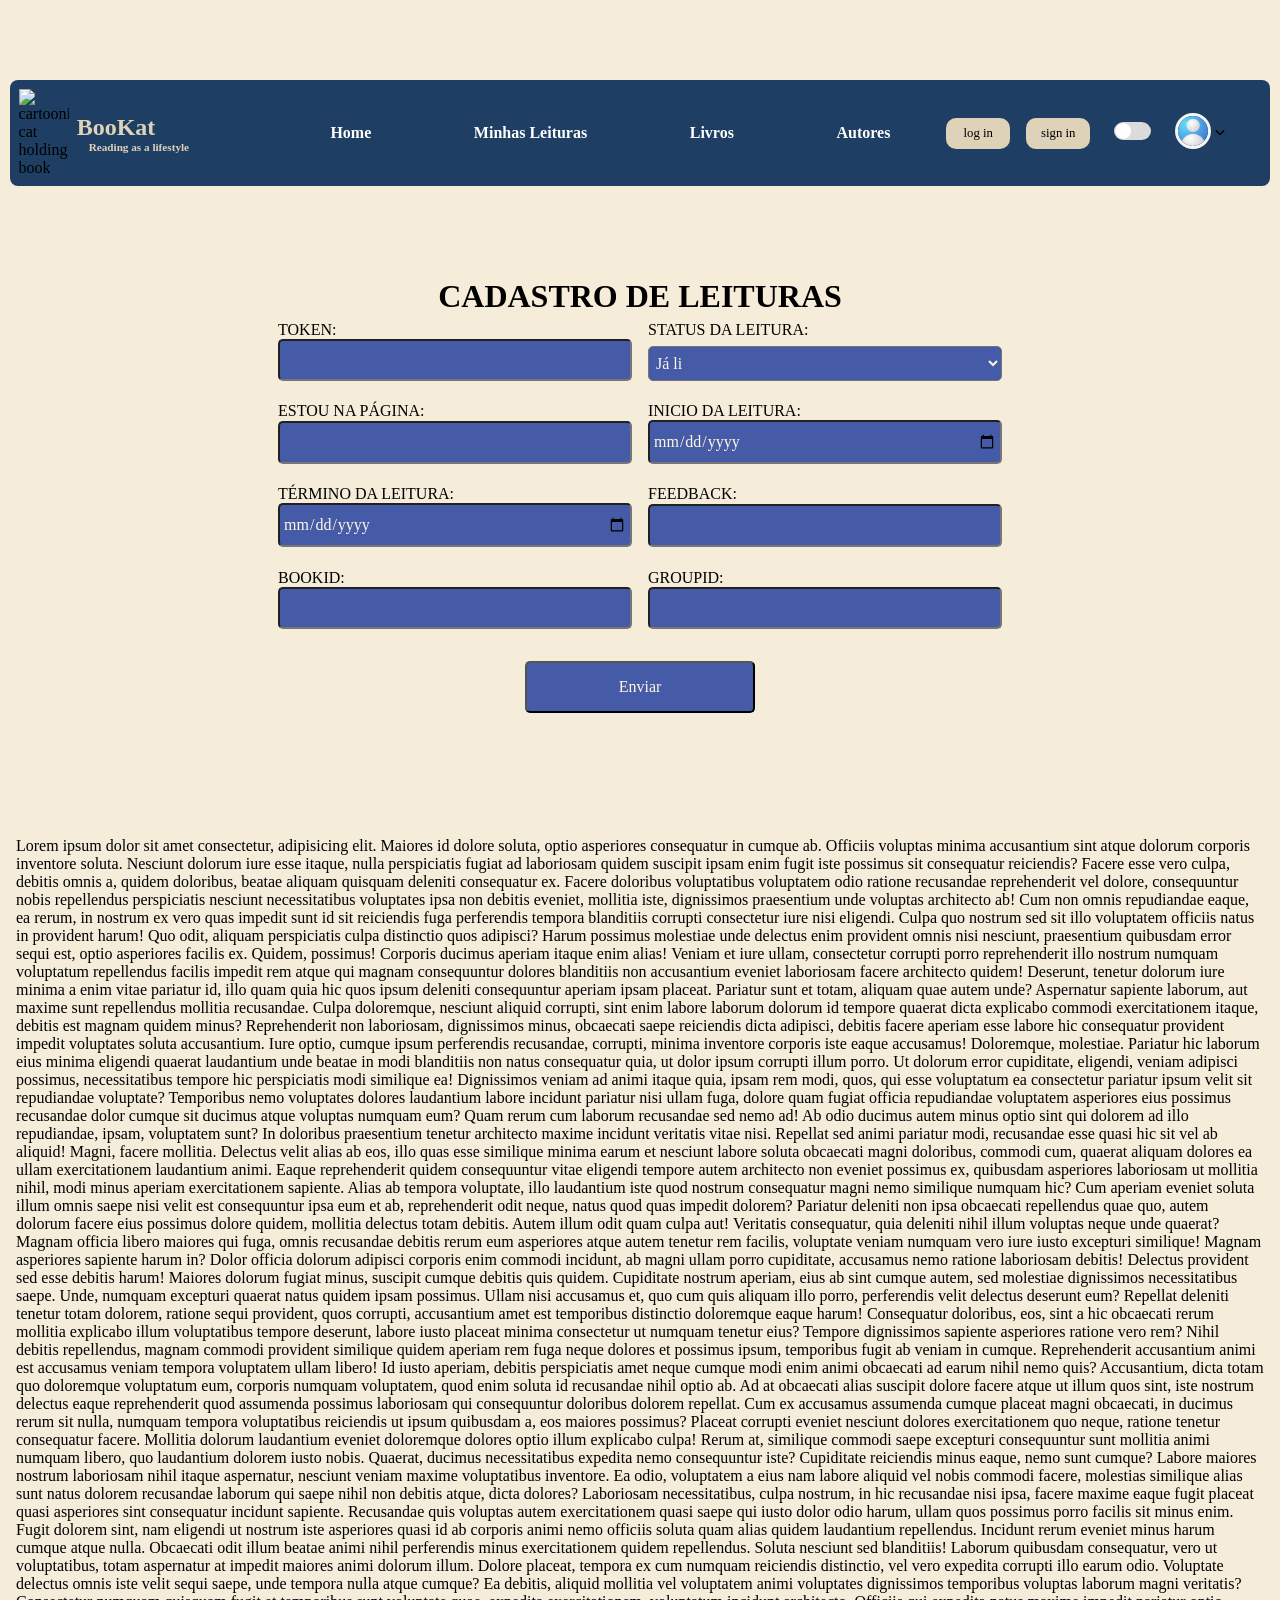
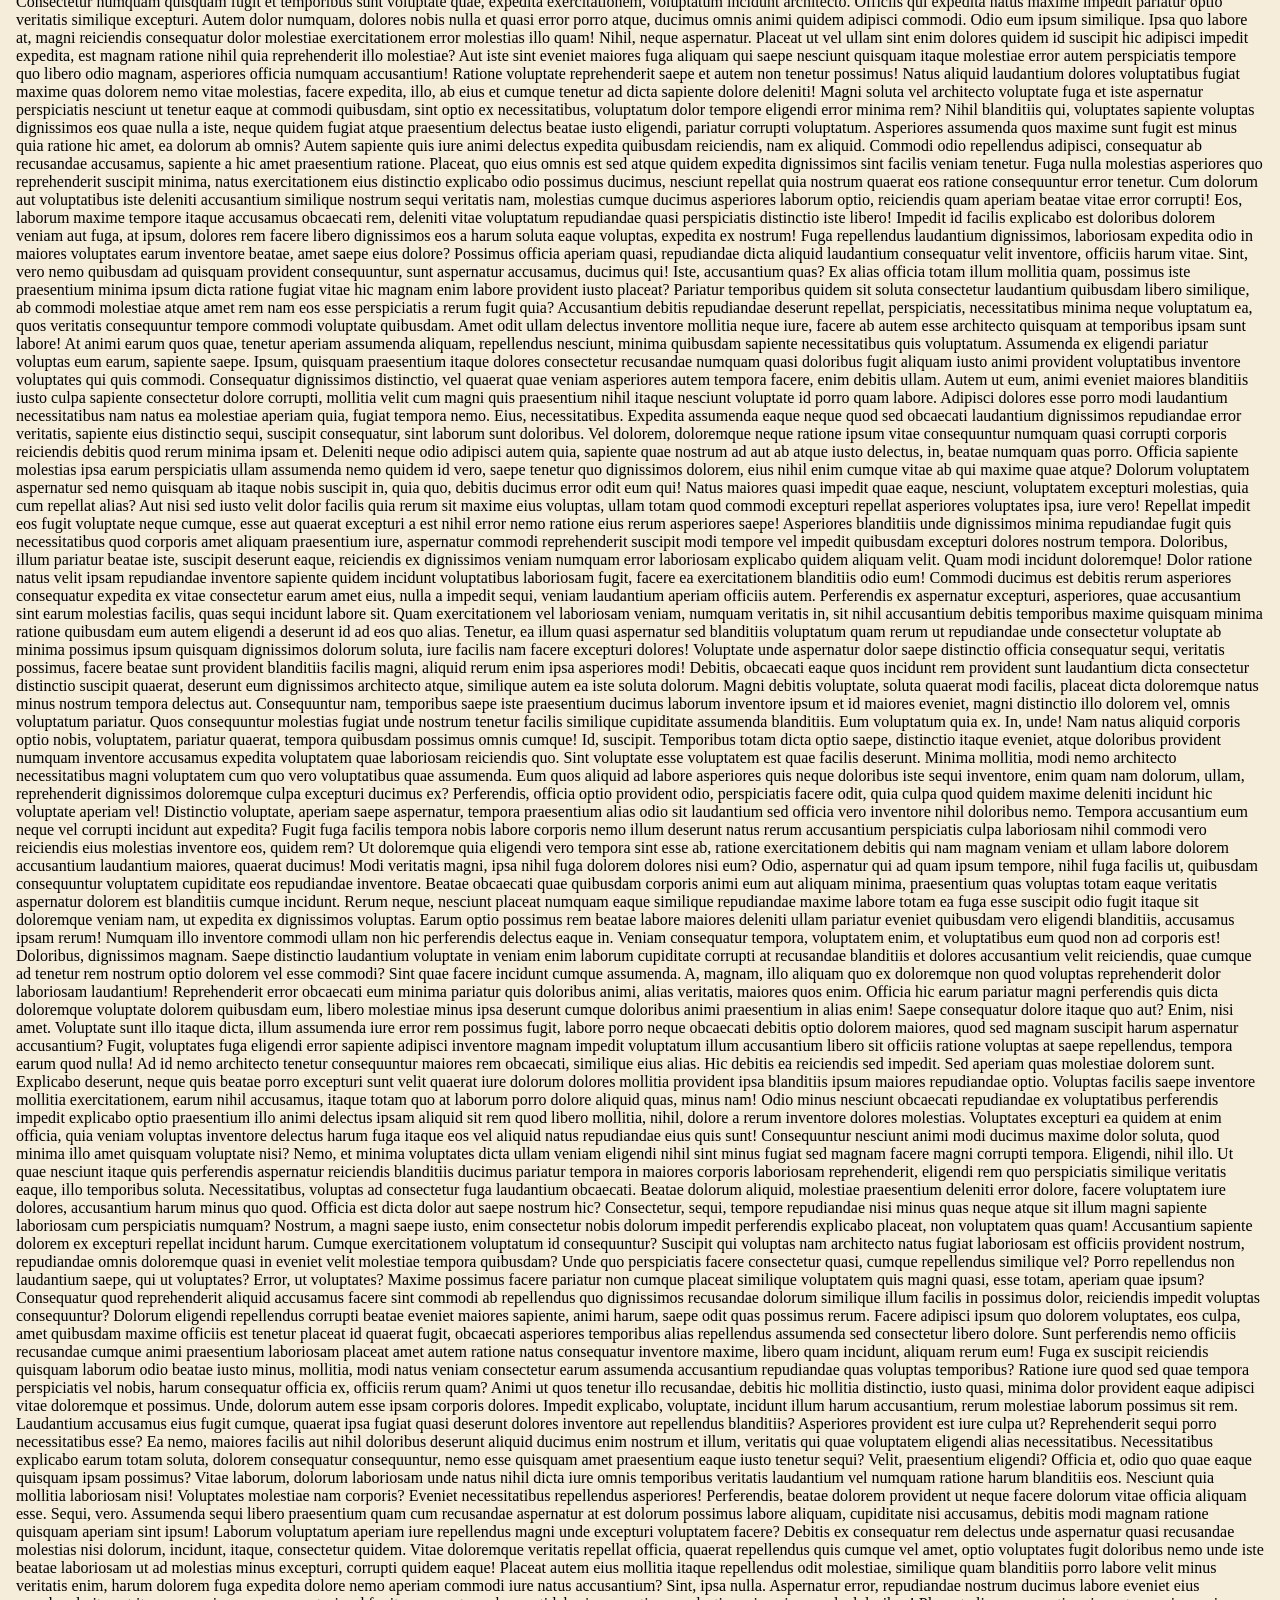
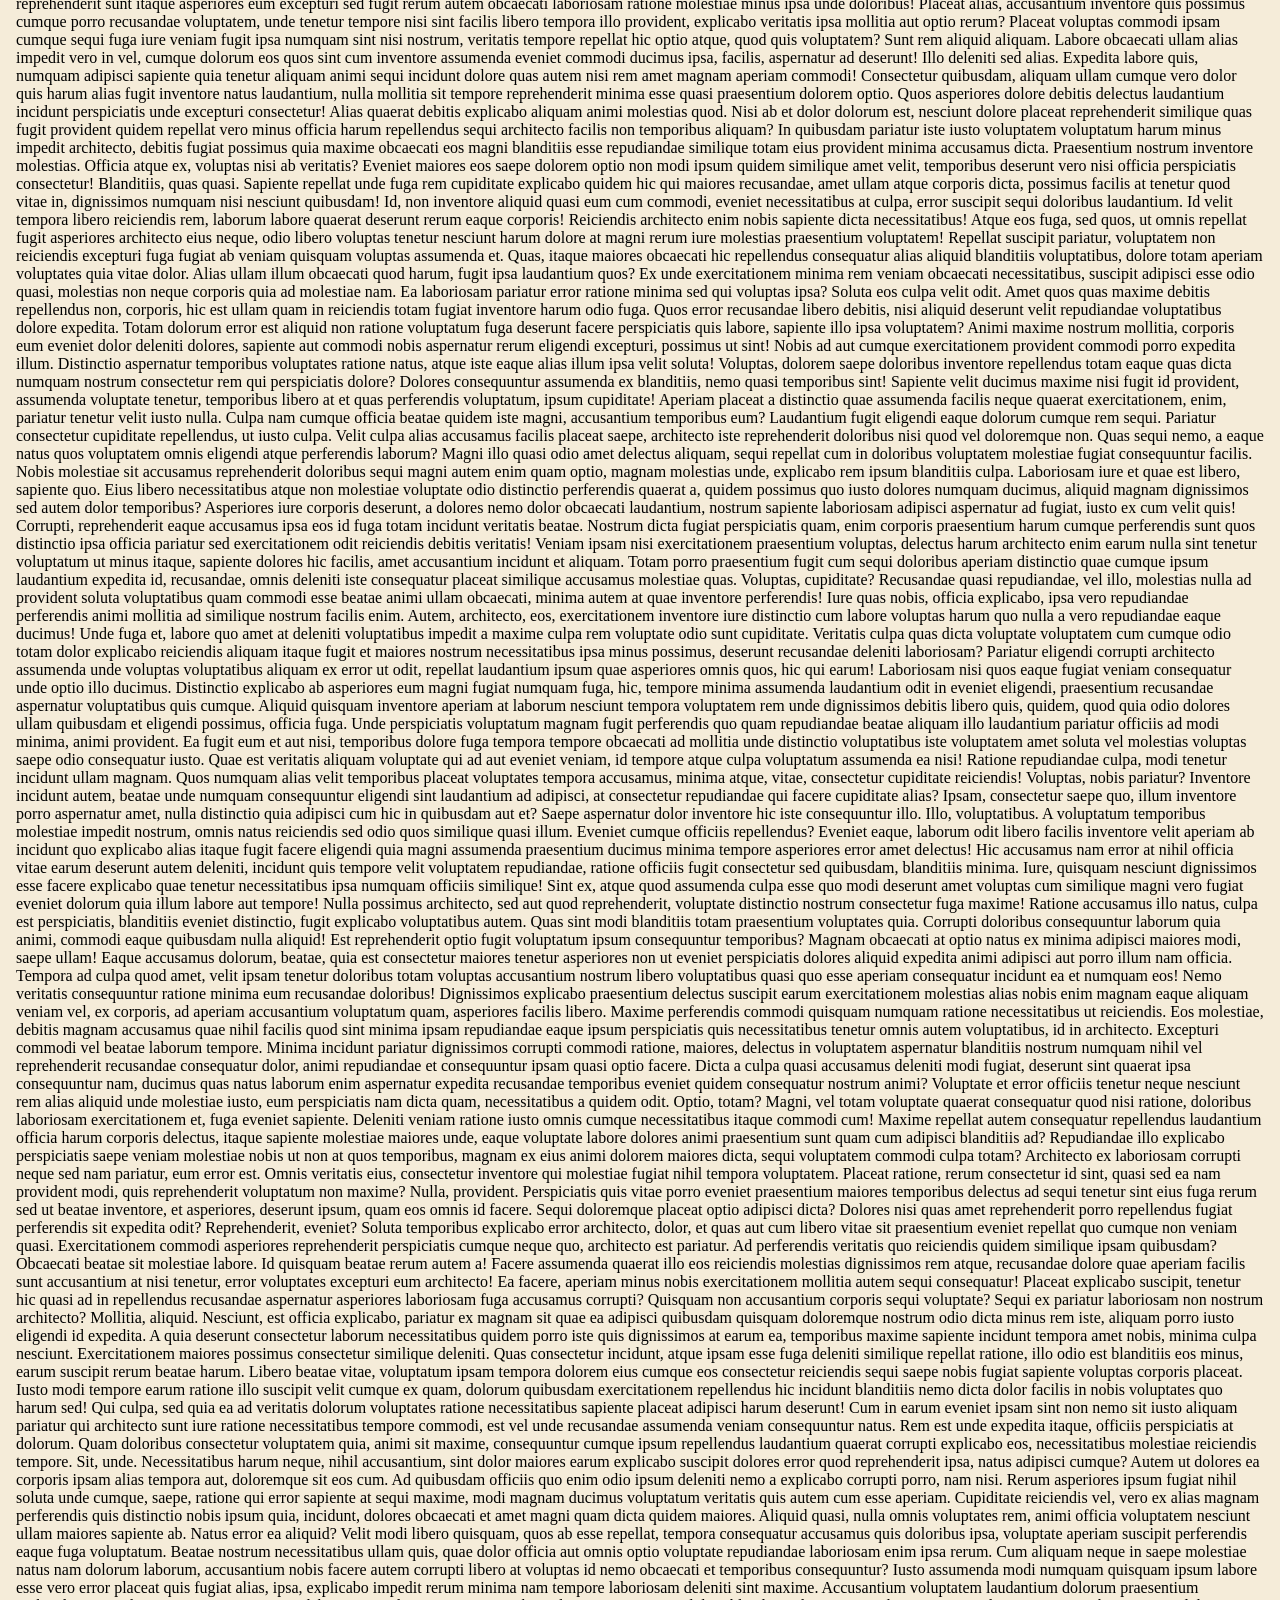
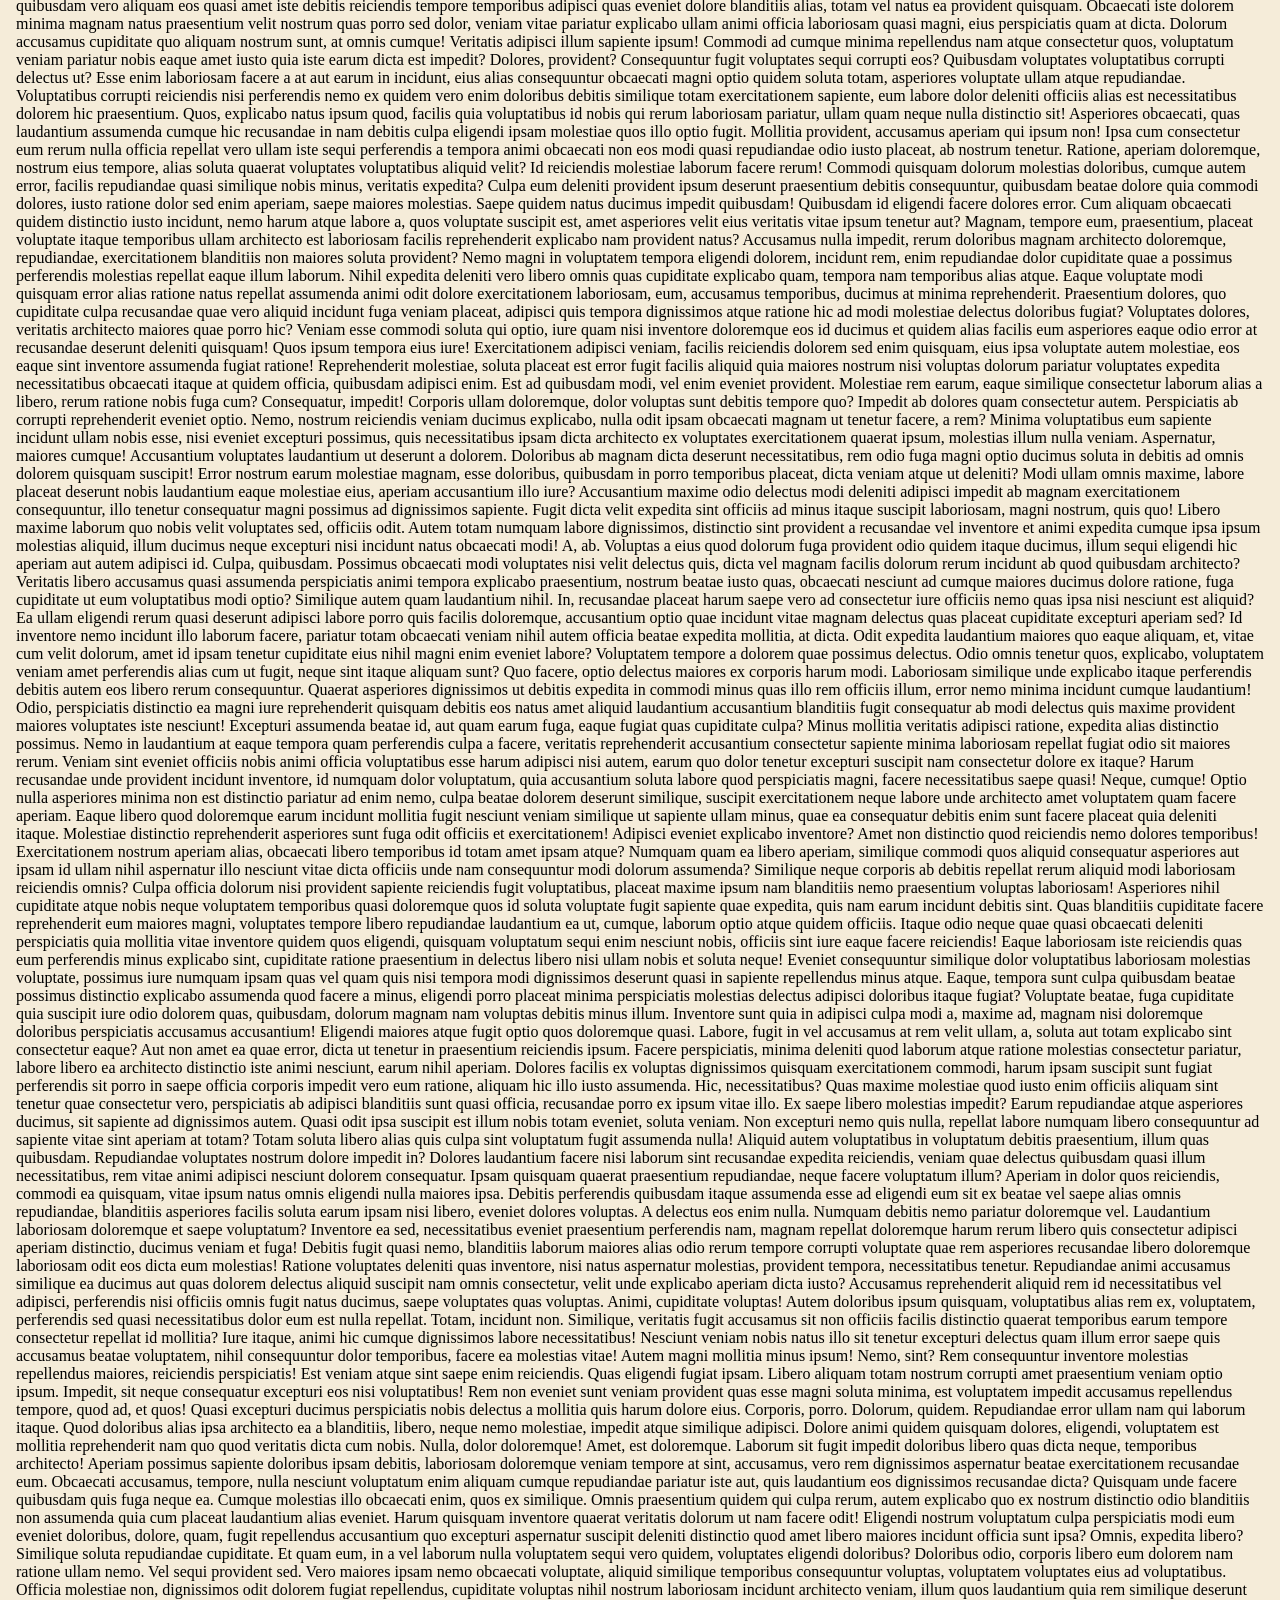
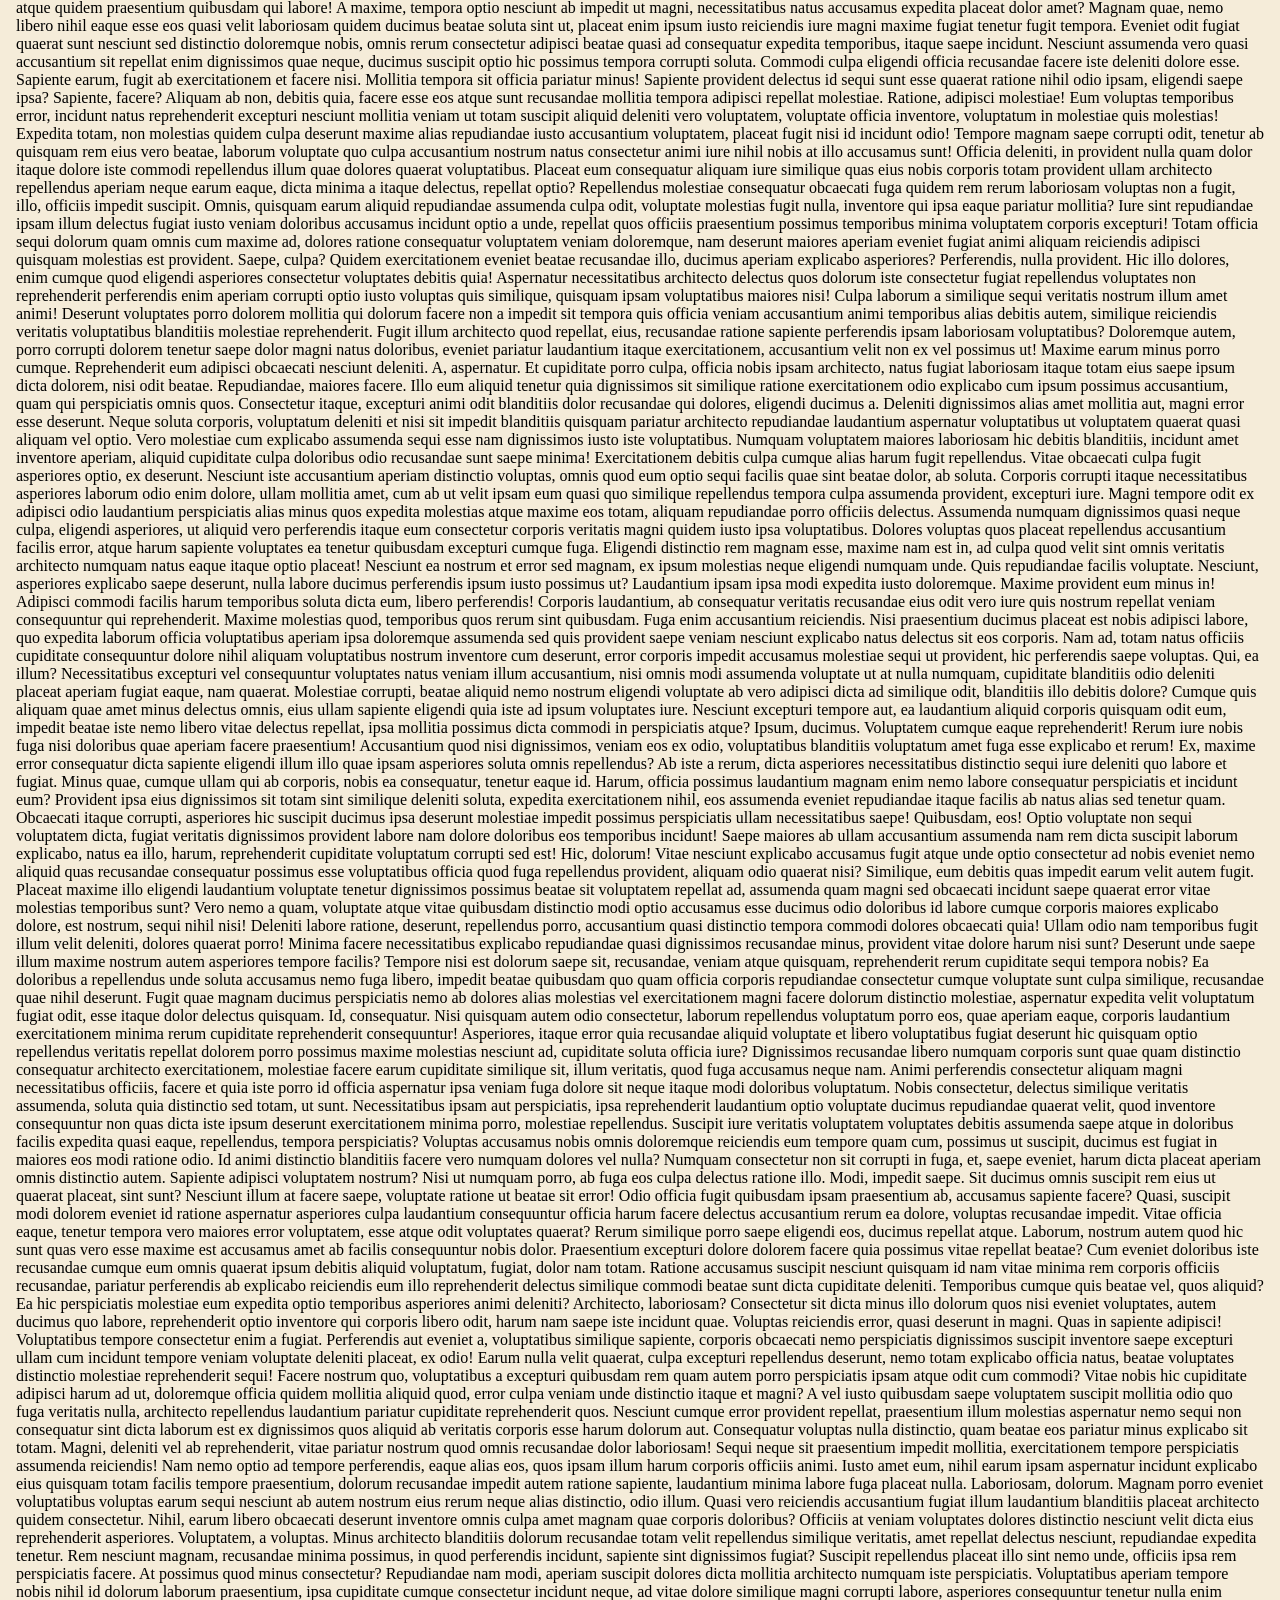
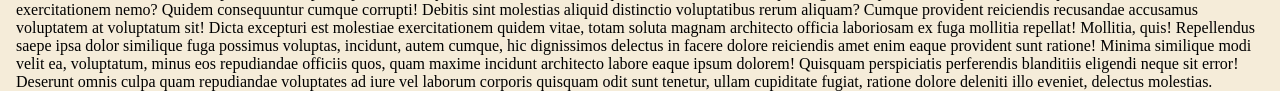
==== index.html @ 6c12b638 "feature: style additions for menu and form" ====
<!DOCTYPE html>
<html lang="en">
<head>
    <meta charset="UTF-8">
    <meta name="viewport" content="width=device-width, initial-scale=1.0">
    <link rel="stylesheet" href="styles/reset.css"/>
    <link rel="stylesheet" href="styles/global.css"/>
    <link rel="icon" type="image/png" href="resources/img_no_back.png"/>
    <script src="index.js" defer></script>
    <link href="https://fonts.googleapis.com/css2?family=Roboto:ital,wght@0,100..900;1,100..900&display=swap" rel="stylesheet">
    <link href="https://fonts.googleapis.com/css2?family=Iosevka+Charon:ital,wght@0,300;0,400;0,500;0,700;1,300;1,400;1,500;1,700&display=swap" rel="stylesheet">
    <title>My Page</title>
</head>

<body>
        <header>

            <div class="container">
                <div class="topbar">
                    <div class="left-topbar">
                        
                        <img class="cat-logo" src="resources/img_no_back.png" alt="cartoonish cat holding book">

                        <div id="titles">
                            <h1 id="title">BooKat</h1>
                            <h2>Reading as a lifestyle</h2>
                        </div>
                    </div>

                
                    <nav class="navbar">
                            <ul>
                            <li><a href="">Home</a></li>
                            <li><a href="">Minhas Leituras</a></li>
                            <li><a href="">Livros</a></li>
                            <li><a href="">Autores</a></li>
                        </ul>
                    </nav>

                    <div class="auth">
                        <button>log in</button>
                        <button>sign in</button>
                    </div>
                    <a href=""><img src="resources/toggle_switch.svg" alt=""></a>
                    <div class="profile-options">
                        
                        <a href=""><img src="resources/profile.png" alt=""></a>
                        <img src="resources/dropdown-arrow.svg" alt="dropdown-arrow">
                    </div>
                </div>
                
                
            </div>
        </header>
        <main>
            <section class="form-section">
                <div>
                    <h2 class="title">Cadastro de leituras</h2>
                </div>
                <form action="" method="POST" class="readings-form" >

                    <div>
                        <label for="token">Token: </label>
                        <input type="text" name="token" id="token">
                    </div>

                    <div>
                        <label for="readingStatus">Status da leitura:</label>
                        <select name="readingStatus" id="readingStatus">
                            <option disabled value="none">--selecione uma opção</option>
                            <option value="READ">Já li</option>
                            <option value="READING">Estou endo</option>
                            <option value="TO_READ">Vou ler</option>
                        </select>
                    </div>
                    
                    <div>
                        <label for="currentPage">Estou na página: </label>
                        <input type="number" id="currentPage" min="1" name="currentPage">
                    </div>

                    <div>
                        <label for="readingStartDate">Inicio da leitura:</label>
                        <input type="date" id="readingStartDate" name="readingStartDate">

                    </div>

                    <div>
                        <label for="readingFinishDate">Término  da leitura:</label>
                        <input type="date" id="readingFinishDate" name="readingFinishDate">

                    </div>

                    <div>
                        <label for="feedback">Feedback:</label>
                        <input type="textarea" id="feedback" name="feedback">
                    </div>

                    <div>
                        <label for="bookId">BookId:</label>
                        <input type="text" id="bookId" name="bookId">

                    </div>

                    <div>
                        <label for="groupId">GroupId:</label>
                        <input type="text" id="groupId" name="groupId">
                    </div>

                    
                    

                </form>
                <div class="form-send-button">
                        <input type="submit" name="send" id="send" value="Enviar">
                    </div>
            </section>
            <p>Lorem ipsum dolor sit amet consectetur, adipisicing elit. Maiores id dolore soluta, optio asperiores consequatur in cumque ab. Officiis voluptas minima accusantium sint atque dolorum corporis inventore soluta. Nesciunt dolorum iure esse itaque, nulla perspiciatis fugiat ad laboriosam quidem suscipit ipsam enim fugit iste possimus sit consequatur reiciendis? Facere esse vero culpa, debitis omnis a, quidem doloribus, beatae aliquam quisquam deleniti consequatur ex. Facere doloribus voluptatibus voluptatem odio ratione recusandae reprehenderit vel dolore, consequuntur nobis repellendus perspiciatis nesciunt necessitatibus voluptates ipsa non debitis eveniet, mollitia iste, dignissimos praesentium unde voluptas architecto ab! Cum non omnis repudiandae eaque, ea rerum, in nostrum ex vero quas impedit sunt id sit reiciendis fuga perferendis tempora blanditiis corrupti consectetur iure nisi eligendi. Culpa quo nostrum sed sit illo voluptatem officiis natus in provident harum! Quo odit, aliquam perspiciatis culpa distinctio quos adipisci? Harum possimus molestiae unde delectus enim provident omnis nisi nesciunt, praesentium quibusdam error sequi est, optio asperiores facilis ex. Quidem, possimus! Corporis ducimus aperiam itaque enim alias! Veniam et iure ullam, consectetur corrupti porro reprehenderit illo nostrum numquam voluptatum repellendus facilis impedit rem atque qui magnam consequuntur dolores blanditiis non accusantium eveniet laboriosam facere architecto quidem! Deserunt, tenetur dolorum iure minima a enim vitae pariatur id, illo quam quia hic quos ipsum deleniti consequuntur aperiam ipsam placeat. Pariatur sunt et totam, aliquam quae autem unde? Aspernatur sapiente laborum, aut maxime sunt repellendus mollitia recusandae. Culpa doloremque, nesciunt aliquid corrupti, sint enim labore laborum dolorum id tempore quaerat dicta explicabo commodi exercitationem itaque, debitis est magnam quidem minus? Reprehenderit non laboriosam, dignissimos minus, obcaecati saepe reiciendis dicta adipisci, debitis facere aperiam esse labore hic consequatur provident impedit voluptates soluta accusantium. Iure optio, cumque ipsum perferendis recusandae, corrupti, minima inventore corporis iste eaque accusamus! Doloremque, molestiae. Pariatur hic laborum eius minima eligendi quaerat laudantium unde beatae in modi blanditiis non natus consequatur quia, ut dolor ipsum corrupti illum porro. Ut dolorum error cupiditate, eligendi, veniam adipisci possimus, necessitatibus tempore hic perspiciatis modi similique ea! Dignissimos veniam ad animi itaque quia, ipsam rem modi, quos, qui esse voluptatum ea consectetur pariatur ipsum velit sit repudiandae voluptate? Temporibus nemo voluptates dolores laudantium labore incidunt pariatur nisi ullam fuga, dolore quam fugiat officia repudiandae voluptatem asperiores eius possimus recusandae dolor cumque sit ducimus atque voluptas numquam eum? Quam rerum cum laborum recusandae sed nemo ad! Ab odio ducimus autem minus optio sint qui dolorem ad illo repudiandae, ipsam, voluptatem sunt? In doloribus praesentium tenetur architecto maxime incidunt veritatis vitae nisi. Repellat sed animi pariatur modi, recusandae esse quasi hic sit vel ab aliquid! Magni, facere mollitia. Delectus velit alias ab eos, illo quas esse similique minima earum et nesciunt labore soluta obcaecati magni doloribus, commodi cum, quaerat aliquam dolores ea ullam exercitationem laudantium animi. Eaque reprehenderit quidem consequuntur vitae eligendi tempore autem architecto non eveniet possimus ex, quibusdam asperiores laboriosam ut mollitia nihil, modi minus aperiam exercitationem sapiente. Alias ab tempora voluptate, illo laudantium iste quod nostrum consequatur magni nemo similique numquam hic? Cum aperiam eveniet soluta illum omnis saepe nisi velit est consequuntur ipsa eum et ab, reprehenderit odit neque, natus quod quas impedit dolorem? Pariatur deleniti non ipsa obcaecati repellendus quae quo, autem dolorum facere eius possimus dolore quidem, mollitia delectus totam debitis. Autem illum odit quam culpa aut! Veritatis consequatur, quia deleniti nihil illum voluptas neque unde quaerat? Magnam officia libero maiores qui fuga, omnis recusandae debitis rerum eum asperiores atque autem tenetur rem facilis, voluptate veniam numquam vero iure iusto excepturi similique! Magnam asperiores sapiente harum in? Dolor officia dolorum adipisci corporis enim commodi incidunt, ab magni ullam porro cupiditate, accusamus nemo ratione laboriosam debitis! Delectus provident sed esse debitis harum! Maiores dolorum fugiat minus, suscipit cumque debitis quis quidem. Cupiditate nostrum aperiam, eius ab sint cumque autem, sed molestiae dignissimos necessitatibus saepe. Unde, numquam excepturi quaerat natus quidem ipsam possimus. Ullam nisi accusamus et, quo cum quis aliquam illo porro, perferendis velit delectus deserunt eum? Repellat deleniti tenetur totam dolorem, ratione sequi provident, quos corrupti, accusantium amet est temporibus distinctio doloremque eaque harum! Consequatur doloribus, eos, sint a hic obcaecati rerum mollitia explicabo illum voluptatibus tempore deserunt, labore iusto placeat minima consectetur ut numquam tenetur eius? Tempore dignissimos sapiente asperiores ratione vero rem? Nihil debitis repellendus, magnam commodi provident similique quidem aperiam rem fuga neque dolores et possimus ipsum, temporibus fugit ab veniam in cumque. Reprehenderit accusantium animi est accusamus veniam tempora voluptatem ullam libero! Id iusto aperiam, debitis perspiciatis amet neque cumque modi enim animi obcaecati ad earum nihil nemo quis? Accusantium, dicta totam quo doloremque voluptatum eum, corporis numquam voluptatem, quod enim soluta id recusandae nihil optio ab. Ad at obcaecati alias suscipit dolore facere atque ut illum quos sint, iste nostrum delectus eaque reprehenderit quod assumenda possimus laboriosam qui consequuntur doloribus dolorem repellat. Cum ex accusamus assumenda cumque placeat magni obcaecati, in ducimus rerum sit nulla, numquam tempora voluptatibus reiciendis ut ipsum quibusdam a, eos maiores possimus? Placeat corrupti eveniet nesciunt dolores exercitationem quo neque, ratione tenetur consequatur facere. Mollitia dolorum laudantium eveniet doloremque dolores optio illum explicabo culpa! Rerum at, similique commodi saepe excepturi consequuntur sunt mollitia animi numquam libero, quo laudantium dolorem iusto nobis. Quaerat, ducimus necessitatibus expedita nemo consequuntur iste? Cupiditate reiciendis minus eaque, nemo sunt cumque? Labore maiores nostrum laboriosam nihil itaque aspernatur, nesciunt veniam maxime voluptatibus inventore. Ea odio, voluptatem a eius nam labore aliquid vel nobis commodi facere, molestias similique alias sunt natus dolorem recusandae laborum qui saepe nihil non debitis atque, dicta dolores? Laboriosam necessitatibus, culpa nostrum, in hic recusandae nisi ipsa, facere maxime eaque fugit placeat quasi asperiores sint consequatur incidunt sapiente. Recusandae quis voluptas autem exercitationem quasi saepe qui iusto dolor odio harum, ullam quos possimus porro facilis sit minus enim. Fugit dolorem sint, nam eligendi ut nostrum iste asperiores quasi id ab corporis animi nemo officiis soluta quam alias quidem laudantium repellendus. Incidunt rerum eveniet minus harum cumque atque nulla. Obcaecati odit illum beatae animi nihil perferendis minus exercitationem quidem repellendus. Soluta nesciunt sed blanditiis! Laborum quibusdam consequatur, vero ut voluptatibus, totam aspernatur at impedit maiores animi dolorum illum. Dolore placeat, tempora ex cum numquam reiciendis distinctio, vel vero expedita corrupti illo earum odio. Voluptate delectus omnis iste velit sequi saepe, unde tempora nulla atque cumque? Ea debitis, aliquid mollitia vel voluptatem animi voluptates dignissimos temporibus voluptas laborum magni veritatis? Consectetur numquam quisquam fugit et temporibus sunt voluptate quae, expedita exercitationem, voluptatum incidunt architecto. Officiis qui expedita natus maxime impedit pariatur optio veritatis similique excepturi. Autem dolor numquam, dolores nobis nulla et quasi error porro atque, ducimus omnis animi quidem adipisci commodi. Odio eum ipsum similique. Ipsa quo labore at, magni reiciendis consequatur dolor molestiae exercitationem error molestias illo quam! Nihil, neque aspernatur. Placeat ut vel ullam sint enim dolores quidem id suscipit hic adipisci impedit expedita, est magnam ratione nihil quia reprehenderit illo molestiae? Aut iste sint eveniet maiores fuga aliquam qui saepe nesciunt quisquam itaque molestiae error autem perspiciatis tempore quo libero odio magnam, asperiores officia numquam accusantium! Ratione voluptate reprehenderit saepe et autem non tenetur possimus! Natus aliquid laudantium dolores voluptatibus fugiat maxime quas dolorem nemo vitae molestias, facere expedita, illo, ab eius et cumque tenetur ad dicta sapiente dolore deleniti! Magni soluta vel architecto voluptate fuga et iste aspernatur perspiciatis nesciunt ut tenetur eaque at commodi quibusdam, sint optio ex necessitatibus, voluptatum dolor tempore eligendi error minima rem? Nihil blanditiis qui, voluptates sapiente voluptas dignissimos eos quae nulla a iste, neque quidem fugiat atque praesentium delectus beatae iusto eligendi, pariatur corrupti voluptatum. Asperiores assumenda quos maxime sunt fugit est minus quia ratione hic amet, ea dolorum ab omnis? Autem sapiente quis iure animi delectus expedita quibusdam reiciendis, nam ex aliquid. Commodi odio repellendus adipisci, consequatur ab recusandae accusamus, sapiente a hic amet praesentium ratione. Placeat, quo eius omnis est sed atque quidem expedita dignissimos sint facilis veniam tenetur. Fuga nulla molestias asperiores quo reprehenderit suscipit minima, natus exercitationem eius distinctio explicabo odio possimus ducimus, nesciunt repellat quia nostrum quaerat eos ratione consequuntur error tenetur. Cum dolorum aut voluptatibus iste deleniti accusantium similique nostrum sequi veritatis nam, molestias cumque ducimus asperiores laborum optio, reiciendis quam aperiam beatae vitae error corrupti! Eos, laborum maxime tempore itaque accusamus obcaecati rem, deleniti vitae voluptatum repudiandae quasi perspiciatis distinctio iste libero! Impedit id facilis explicabo est doloribus dolorem veniam aut fuga, at ipsum, dolores rem facere libero dignissimos eos a harum soluta eaque voluptas, expedita ex nostrum! Fuga repellendus laudantium dignissimos, laboriosam expedita odio in maiores voluptates earum inventore beatae, amet saepe eius dolore? Possimus officia aperiam quasi, repudiandae dicta aliquid laudantium consequatur velit inventore, officiis harum vitae. Sint, vero nemo quibusdam ad quisquam provident consequuntur, sunt aspernatur accusamus, ducimus qui! Iste, accusantium quas? Ex alias officia totam illum mollitia quam, possimus iste praesentium minima ipsum dicta ratione fugiat vitae hic magnam enim labore provident iusto placeat? Pariatur temporibus quidem sit soluta consectetur laudantium quibusdam libero similique, ab commodi molestiae atque amet rem nam eos esse perspiciatis a rerum fugit quia? Accusantium debitis repudiandae deserunt repellat, perspiciatis, necessitatibus minima neque voluptatum ea, quos veritatis consequuntur tempore commodi voluptate quibusdam. Amet odit ullam delectus inventore mollitia neque iure, facere ab autem esse architecto quisquam at temporibus ipsam sunt labore! At animi earum quos quae, tenetur aperiam assumenda aliquam, repellendus nesciunt, minima quibusdam sapiente necessitatibus quis voluptatum. Assumenda ex eligendi pariatur voluptas eum earum, sapiente saepe. Ipsum, quisquam praesentium itaque dolores consectetur recusandae numquam quasi doloribus fugit aliquam iusto animi provident voluptatibus inventore voluptates qui quis commodi. Consequatur dignissimos distinctio, vel quaerat quae veniam asperiores autem tempora facere, enim debitis ullam. Autem ut eum, animi eveniet maiores blanditiis iusto culpa sapiente consectetur dolore corrupti, mollitia velit cum magni quis praesentium nihil itaque nesciunt voluptate id porro quam labore. Adipisci dolores esse porro modi laudantium necessitatibus nam natus ea molestiae aperiam quia, fugiat tempora nemo. Eius, necessitatibus. Expedita assumenda eaque neque quod sed obcaecati laudantium dignissimos repudiandae error veritatis, sapiente eius distinctio sequi, suscipit consequatur, sint laborum sunt doloribus. Vel dolorem, doloremque neque ratione ipsum vitae consequuntur numquam quasi corrupti corporis reiciendis debitis quod rerum minima ipsam et. Deleniti neque odio adipisci autem quia, sapiente quae nostrum ad aut ab atque iusto delectus, in, beatae numquam quas porro. Officia sapiente molestias ipsa earum perspiciatis ullam assumenda nemo quidem id vero, saepe tenetur quo dignissimos dolorem, eius nihil enim cumque vitae ab qui maxime quae atque? Dolorum voluptatem aspernatur sed nemo quisquam ab itaque nobis suscipit in, quia quo, debitis ducimus error odit eum qui! Natus maiores quasi impedit quae eaque, nesciunt, voluptatem excepturi molestias, quia cum repellat alias? Aut nisi sed iusto velit dolor facilis quia rerum sit maxime eius voluptas, ullam totam quod commodi excepturi repellat asperiores voluptates ipsa, iure vero! Repellat impedit eos fugit voluptate neque cumque, esse aut quaerat excepturi a est nihil error nemo ratione eius rerum asperiores saepe! Asperiores blanditiis unde dignissimos minima repudiandae fugit quis necessitatibus quod corporis amet aliquam praesentium iure, aspernatur commodi reprehenderit suscipit modi tempore vel impedit quibusdam excepturi dolores nostrum tempora. Doloribus, illum pariatur beatae iste, suscipit deserunt eaque, reiciendis ex dignissimos veniam numquam error laboriosam explicabo quidem aliquam velit. Quam modi incidunt doloremque! Dolor ratione natus velit ipsam repudiandae inventore sapiente quidem incidunt voluptatibus laboriosam fugit, facere ea exercitationem blanditiis odio eum! Commodi ducimus est debitis rerum asperiores consequatur expedita ex vitae consectetur earum amet eius, nulla a impedit sequi, veniam laudantium aperiam officiis autem. Perferendis ex aspernatur excepturi, asperiores, quae accusantium sint earum molestias facilis, quas sequi incidunt labore sit. Quam exercitationem vel laboriosam veniam, numquam veritatis in, sit nihil accusantium debitis temporibus maxime quisquam minima ratione quibusdam eum autem eligendi a deserunt id ad eos quo alias. Tenetur, ea illum quasi aspernatur sed blanditiis voluptatum quam rerum ut repudiandae unde consectetur voluptate ab minima possimus ipsum quisquam dignissimos dolorum soluta, iure facilis nam facere excepturi dolores! Voluptate unde aspernatur dolor saepe distinctio officia consequatur sequi, veritatis possimus, facere beatae sunt provident blanditiis facilis magni, aliquid rerum enim ipsa asperiores modi! Debitis, obcaecati eaque quos incidunt rem provident sunt laudantium dicta consectetur distinctio suscipit quaerat, deserunt eum dignissimos architecto atque, similique autem ea iste soluta dolorum. Magni debitis voluptate, soluta quaerat modi facilis, placeat dicta doloremque natus minus nostrum tempora delectus aut. Consequuntur nam, temporibus saepe iste praesentium ducimus laborum inventore ipsum et id maiores eveniet, magni distinctio illo dolorem vel, omnis voluptatum pariatur. Quos consequuntur molestias fugiat unde nostrum tenetur facilis similique cupiditate assumenda blanditiis. Eum voluptatum quia ex. In, unde! Nam natus aliquid corporis optio nobis, voluptatem, pariatur quaerat, tempora quibusdam possimus omnis cumque! Id, suscipit. Temporibus totam dicta optio saepe, distinctio itaque eveniet, atque doloribus provident numquam inventore accusamus expedita voluptatem quae laboriosam reiciendis quo. Sint voluptate esse voluptatem est quae facilis deserunt. Minima mollitia, modi nemo architecto necessitatibus magni voluptatem cum quo vero voluptatibus quae assumenda. Eum quos aliquid ad labore asperiores quis neque doloribus iste sequi inventore, enim quam nam dolorum, ullam, reprehenderit dignissimos doloremque culpa excepturi ducimus ex? Perferendis, officia optio provident odio, perspiciatis facere odit, quia culpa quod quidem maxime deleniti incidunt hic voluptate aperiam vel! Distinctio voluptate, aperiam saepe aspernatur, tempora praesentium alias odio sit laudantium sed officia vero inventore nihil doloribus nemo. Tempora accusantium eum neque vel corrupti incidunt aut expedita? Fugit fuga facilis tempora nobis labore corporis nemo illum deserunt natus rerum accusantium perspiciatis culpa laboriosam nihil commodi vero reiciendis eius molestias inventore eos, quidem rem? Ut doloremque quia eligendi vero tempora sint esse ab, ratione exercitationem debitis qui nam magnam veniam et ullam labore dolorem accusantium laudantium maiores, quaerat ducimus! Modi veritatis magni, ipsa nihil fuga dolorem dolores nisi eum? Odio, aspernatur qui ad quam ipsum tempore, nihil fuga facilis ut, quibusdam consequuntur voluptatem cupiditate eos repudiandae inventore. Beatae obcaecati quae quibusdam corporis animi eum aut aliquam minima, praesentium quas voluptas totam eaque veritatis aspernatur dolorem est blanditiis cumque incidunt. Rerum neque, nesciunt placeat numquam eaque similique repudiandae maxime labore totam ea fuga esse suscipit odio fugit itaque sit doloremque veniam nam, ut expedita ex dignissimos voluptas. Earum optio possimus rem beatae labore maiores deleniti ullam pariatur eveniet quibusdam vero eligendi blanditiis, accusamus ipsam rerum! Numquam illo inventore commodi ullam non hic perferendis delectus eaque in. Veniam consequatur tempora, voluptatem enim, et voluptatibus eum quod non ad corporis est! Doloribus, dignissimos magnam. Saepe distinctio laudantium voluptate in veniam enim laborum cupiditate corrupti at recusandae blanditiis et dolores accusantium velit reiciendis, quae cumque ad tenetur rem nostrum optio dolorem vel esse commodi? Sint quae facere incidunt cumque assumenda. A, magnam, illo aliquam quo ex doloremque non quod voluptas reprehenderit dolor laboriosam laudantium! Reprehenderit error obcaecati eum minima pariatur quis doloribus animi, alias veritatis, maiores quos enim. Officia hic earum pariatur magni perferendis quis dicta doloremque voluptate dolorem quibusdam eum, libero molestiae minus ipsa deserunt cumque doloribus animi praesentium in alias enim! Saepe consequatur dolore itaque quo aut? Enim, nisi amet. Voluptate sunt illo itaque dicta, illum assumenda iure error rem possimus fugit, labore porro neque obcaecati debitis optio dolorem maiores, quod sed magnam suscipit harum aspernatur accusantium? Fugit, voluptates fuga eligendi error sapiente adipisci inventore magnam impedit voluptatum illum accusantium libero sit officiis ratione voluptas at saepe repellendus, tempora earum quod nulla! Ad id nemo architecto tenetur consequuntur maiores rem obcaecati, similique eius alias. Hic debitis ea reiciendis sed impedit. Sed aperiam quas molestiae dolorem sunt. Explicabo deserunt, neque quis beatae porro excepturi sunt velit quaerat iure dolorum dolores mollitia provident ipsa blanditiis ipsum maiores repudiandae optio. Voluptas facilis saepe inventore mollitia exercitationem, earum nihil accusamus, itaque totam quo at laborum porro dolore aliquid quas, minus nam! Odio minus nesciunt obcaecati repudiandae ex voluptatibus perferendis impedit explicabo optio praesentium illo animi delectus ipsam aliquid sit rem quod libero mollitia, nihil, dolore a rerum inventore dolores molestias. Voluptates excepturi ea quidem at enim officia, quia veniam voluptas inventore delectus harum fuga itaque eos vel aliquid natus repudiandae eius quis sunt! Consequuntur nesciunt animi modi ducimus maxime dolor soluta, quod minima illo amet quisquam voluptate nisi? Nemo, et minima voluptates dicta ullam veniam eligendi nihil sint minus fugiat sed magnam facere magni corrupti tempora. Eligendi, nihil illo. Ut quae nesciunt itaque quis perferendis aspernatur reiciendis blanditiis ducimus pariatur tempora in maiores corporis laboriosam reprehenderit, eligendi rem quo perspiciatis similique veritatis eaque, illo temporibus soluta. Necessitatibus, voluptas ad consectetur fuga laudantium obcaecati. Beatae dolorum aliquid, molestiae praesentium deleniti error dolore, facere voluptatem iure dolores, accusantium harum minus quo quod. Officia est dicta dolor aut saepe nostrum hic? Consectetur, sequi, tempore repudiandae nisi minus quas neque atque sit illum magni sapiente laboriosam cum perspiciatis numquam? Nostrum, a magni saepe iusto, enim consectetur nobis dolorum impedit perferendis explicabo placeat, non voluptatem quas quam! Accusantium sapiente dolorem ex excepturi repellat incidunt harum. Cumque exercitationem voluptatum id consequuntur? Suscipit qui voluptas nam architecto natus fugiat laboriosam est officiis provident nostrum, repudiandae omnis doloremque quasi in eveniet velit molestiae tempora quibusdam? Unde quo perspiciatis facere consectetur quasi, cumque repellendus similique vel? Porro repellendus non laudantium saepe, qui ut voluptates? Error, ut voluptates? Maxime possimus facere pariatur non cumque placeat similique voluptatem quis magni quasi, esse totam, aperiam quae ipsum? Consequatur quod reprehenderit aliquid accusamus facere sint commodi ab repellendus quo dignissimos recusandae dolorum similique illum facilis in possimus dolor, reiciendis impedit voluptas consequuntur? Dolorum eligendi repellendus corrupti beatae eveniet maiores sapiente, animi harum, saepe odit quas possimus rerum. Facere adipisci ipsum quo dolorem voluptates, eos culpa, amet quibusdam maxime officiis est tenetur placeat id quaerat fugit, obcaecati asperiores temporibus alias repellendus assumenda sed consectetur libero dolore. Sunt perferendis nemo officiis recusandae cumque animi praesentium laboriosam placeat amet autem ratione natus consequatur inventore maxime, libero quam incidunt, aliquam rerum eum! Fuga ex suscipit reiciendis quisquam laborum odio beatae iusto minus, mollitia, modi natus veniam consectetur earum assumenda accusantium repudiandae quas voluptas temporibus? Ratione iure quod sed quae tempora perspiciatis vel nobis, harum consequatur officia ex, officiis rerum quam? Animi ut quos tenetur illo recusandae, debitis hic mollitia distinctio, iusto quasi, minima dolor provident eaque adipisci vitae doloremque et possimus. Unde, dolorum autem esse ipsam corporis dolores. Impedit explicabo, voluptate, incidunt illum harum accusantium, rerum molestiae laborum possimus sit rem. Laudantium accusamus eius fugit cumque, quaerat ipsa fugiat quasi deserunt dolores inventore aut repellendus blanditiis? Asperiores provident est iure culpa ut? Reprehenderit sequi porro necessitatibus esse? Ea nemo, maiores facilis aut nihil doloribus deserunt aliquid ducimus enim nostrum et illum, veritatis qui quae voluptatem eligendi alias necessitatibus. Necessitatibus explicabo earum totam soluta, dolorem consequatur consequuntur, nemo esse quisquam amet praesentium eaque iusto tenetur sequi? Velit, praesentium eligendi? Officia et, odio quo quae eaque quisquam ipsam possimus? Vitae laborum, dolorum laboriosam unde natus nihil dicta iure omnis temporibus veritatis laudantium vel numquam ratione harum blanditiis eos. Nesciunt quia mollitia laboriosam nisi! Voluptates molestiae nam corporis? Eveniet necessitatibus repellendus asperiores! Perferendis, beatae dolorem provident ut neque facere dolorum vitae officia aliquam esse. Sequi, vero. Assumenda sequi libero praesentium quam cum recusandae aspernatur at est dolorum possimus labore aliquam, cupiditate nisi accusamus, debitis modi magnam ratione quisquam aperiam sint ipsum! Laborum voluptatum aperiam iure repellendus magni unde excepturi voluptatem facere? Debitis ex consequatur rem delectus unde aspernatur quasi recusandae molestias nisi dolorum, incidunt, itaque, consectetur quidem. Vitae doloremque veritatis repellat officia, quaerat repellendus quis cumque vel amet, optio voluptates fugit doloribus nemo unde iste beatae laboriosam ut ad molestias minus excepturi, corrupti quidem eaque! Placeat autem eius mollitia itaque repellendus odit molestiae, similique quam blanditiis porro labore velit minus veritatis enim, harum dolorem fuga expedita dolore nemo aperiam commodi iure natus accusantium? Sint, ipsa nulla. Aspernatur error, repudiandae nostrum ducimus labore eveniet eius reprehenderit sunt itaque asperiores eum excepturi sed fugit rerum autem obcaecati laboriosam ratione molestiae minus ipsa unde doloribus! Placeat alias, accusantium inventore quis possimus cumque porro recusandae voluptatem, unde tenetur tempore nisi sint facilis libero tempora illo provident, explicabo veritatis ipsa mollitia aut optio rerum? Placeat voluptas commodi ipsam cumque sequi fuga iure veniam fugit ipsa numquam sint nisi nostrum, veritatis tempore repellat hic optio atque, quod quis voluptatem? Sunt rem aliquid aliquam. Labore obcaecati ullam alias impedit vero in vel, cumque dolorum eos quos sint cum inventore assumenda eveniet commodi ducimus ipsa, facilis, aspernatur ad deserunt! Illo deleniti sed alias. Expedita labore quis, numquam adipisci sapiente quia tenetur aliquam animi sequi incidunt dolore quas autem nisi rem amet magnam aperiam commodi! Consectetur quibusdam, aliquam ullam cumque vero dolor quis harum alias fugit inventore natus laudantium, nulla mollitia sit tempore reprehenderit minima esse quasi praesentium dolorem optio. Quos asperiores dolore debitis delectus laudantium incidunt perspiciatis unde excepturi consectetur! Alias quaerat debitis explicabo aliquam animi molestias quod. Nisi ab et dolor dolorum est, nesciunt dolore placeat reprehenderit similique quas fugit provident quidem repellat vero minus officia harum repellendus sequi architecto facilis non temporibus aliquam? In quibusdam pariatur iste iusto voluptatem voluptatum harum minus impedit architecto, debitis fugiat possimus quia maxime obcaecati eos magni blanditiis esse repudiandae similique totam eius provident minima accusamus dicta. Praesentium nostrum inventore molestias. Officia atque ex, voluptas nisi ab veritatis? Eveniet maiores eos saepe dolorem optio non modi ipsum quidem similique amet velit, temporibus deserunt vero nisi officia perspiciatis consectetur! Blanditiis, quas quasi. Sapiente repellat unde fuga rem cupiditate explicabo quidem hic qui maiores recusandae, amet ullam atque corporis dicta, possimus facilis at tenetur quod vitae in, dignissimos numquam nisi nesciunt quibusdam! Id, non inventore aliquid quasi eum cum commodi, eveniet necessitatibus at culpa, error suscipit sequi doloribus laudantium. Id velit tempora libero reiciendis rem, laborum labore quaerat deserunt rerum eaque corporis! Reiciendis architecto enim nobis sapiente dicta necessitatibus! Atque eos fuga, sed quos, ut omnis repellat fugit asperiores architecto eius neque, odio libero voluptas tenetur nesciunt harum dolore at magni rerum iure molestias praesentium voluptatem! Repellat suscipit pariatur, voluptatem non reiciendis excepturi fuga fugiat ab veniam quisquam voluptas assumenda et. Quas, itaque maiores obcaecati hic repellendus consequatur alias aliquid blanditiis voluptatibus, dolore totam aperiam voluptates quia vitae dolor. Alias ullam illum obcaecati quod harum, fugit ipsa laudantium quos? Ex unde exercitationem minima rem veniam obcaecati necessitatibus, suscipit adipisci esse odio quasi, molestias non neque corporis quia ad molestiae nam. Ea laboriosam pariatur error ratione minima sed qui voluptas ipsa? Soluta eos culpa velit odit. Amet quos quas maxime debitis repellendus non, corporis, hic est ullam quam in reiciendis totam fugiat inventore harum odio fuga. Quos error recusandae libero debitis, nisi aliquid deserunt velit repudiandae voluptatibus dolore expedita. Totam dolorum error est aliquid non ratione voluptatum fuga deserunt facere perspiciatis quis labore, sapiente illo ipsa voluptatem? Animi maxime nostrum mollitia, corporis eum eveniet dolor deleniti dolores, sapiente aut commodi nobis aspernatur rerum eligendi excepturi, possimus ut sint! Nobis ad aut cumque exercitationem provident commodi porro expedita illum. Distinctio aspernatur temporibus voluptates ratione natus, atque iste eaque alias illum ipsa velit soluta! Voluptas, dolorem saepe doloribus inventore repellendus totam eaque quas dicta numquam nostrum consectetur rem qui perspiciatis dolore? Dolores consequuntur assumenda ex blanditiis, nemo quasi temporibus sint! Sapiente velit ducimus maxime nisi fugit id provident, assumenda voluptate tenetur, temporibus libero at et quas perferendis voluptatum, ipsum cupiditate! Aperiam placeat a distinctio quae assumenda facilis neque quaerat exercitationem, enim, pariatur tenetur velit iusto nulla. Culpa nam cumque officia beatae quidem iste magni, accusantium temporibus eum? Laudantium fugit eligendi eaque dolorum cumque rem sequi. Pariatur consectetur cupiditate repellendus, ut iusto culpa. Velit culpa alias accusamus facilis placeat saepe, architecto iste reprehenderit doloribus nisi quod vel doloremque non. Quas sequi nemo, a eaque natus quos voluptatem omnis eligendi atque perferendis laborum? Magni illo quasi odio amet delectus aliquam, sequi repellat cum in doloribus voluptatem molestiae fugiat consequuntur facilis. Nobis molestiae sit accusamus reprehenderit doloribus sequi magni autem enim quam optio, magnam molestias unde, explicabo rem ipsum blanditiis culpa. Laboriosam iure et quae est libero, sapiente quo. Eius libero necessitatibus atque non molestiae voluptate odio distinctio perferendis quaerat a, quidem possimus quo iusto dolores numquam ducimus, aliquid magnam dignissimos sed autem dolor temporibus? Asperiores iure corporis deserunt, a dolores nemo dolor obcaecati laudantium, nostrum sapiente laboriosam adipisci aspernatur ad fugiat, iusto ex cum velit quis! Corrupti, reprehenderit eaque accusamus ipsa eos id fuga totam incidunt veritatis beatae. Nostrum dicta fugiat perspiciatis quam, enim corporis praesentium harum cumque perferendis sunt quos distinctio ipsa officia pariatur sed exercitationem odit reiciendis debitis veritatis! Veniam ipsam nisi exercitationem praesentium voluptas, delectus harum architecto enim earum nulla sint tenetur voluptatum ut minus itaque, sapiente dolores hic facilis, amet accusantium incidunt et aliquam. Totam porro praesentium fugit cum sequi doloribus aperiam distinctio quae cumque ipsum laudantium expedita id, recusandae, omnis deleniti iste consequatur placeat similique accusamus molestiae quas. Voluptas, cupiditate? Recusandae quasi repudiandae, vel illo, molestias nulla ad provident soluta voluptatibus quam commodi esse beatae animi ullam obcaecati, minima autem at quae inventore perferendis! Iure quas nobis, officia explicabo, ipsa vero repudiandae perferendis animi mollitia ad similique nostrum facilis enim. Autem, architecto, eos, exercitationem inventore iure distinctio cum labore voluptas harum quo nulla a vero repudiandae eaque ducimus! Unde fuga et, labore quo amet at deleniti voluptatibus impedit a maxime culpa rem voluptate odio sunt cupiditate. Veritatis culpa quas dicta voluptate voluptatem cum cumque odio totam dolor explicabo reiciendis aliquam itaque fugit et maiores nostrum necessitatibus ipsa minus possimus, deserunt recusandae deleniti laboriosam? Pariatur eligendi corrupti architecto assumenda unde voluptas voluptatibus aliquam ex error ut odit, repellat laudantium ipsum quae asperiores omnis quos, hic qui earum! Laboriosam nisi quos eaque fugiat veniam consequatur unde optio illo ducimus. Distinctio explicabo ab asperiores eum magni fugiat numquam fuga, hic, tempore minima assumenda laudantium odit in eveniet eligendi, praesentium recusandae aspernatur voluptatibus quis cumque. Aliquid quisquam inventore aperiam at laborum nesciunt tempora voluptatem rem unde dignissimos debitis libero quis, quidem, quod quia odio dolores ullam quibusdam et eligendi possimus, officia fuga. Unde perspiciatis voluptatum magnam fugit perferendis quo quam repudiandae beatae aliquam illo laudantium pariatur officiis ad modi minima, animi provident. Ea fugit eum et aut nisi, temporibus dolore fuga tempora tempore obcaecati ad mollitia unde distinctio voluptatibus iste voluptatem amet soluta vel molestias voluptas saepe odio consequatur iusto. Quae est veritatis aliquam voluptate qui ad aut eveniet veniam, id tempore atque culpa voluptatum assumenda ea nisi! Ratione repudiandae culpa, modi tenetur incidunt ullam magnam. Quos numquam alias velit temporibus placeat voluptates tempora accusamus, minima atque, vitae, consectetur cupiditate reiciendis! Voluptas, nobis pariatur? Inventore incidunt autem, beatae unde numquam consequuntur eligendi sint laudantium ad adipisci, at consectetur repudiandae qui facere cupiditate alias? Ipsam, consectetur saepe quo, illum inventore porro aspernatur amet, nulla distinctio quia adipisci cum hic in quibusdam aut et? Saepe aspernatur dolor inventore hic iste consequuntur illo. Illo, voluptatibus. A voluptatum temporibus molestiae impedit nostrum, omnis natus reiciendis sed odio quos similique quasi illum. Eveniet cumque officiis repellendus? Eveniet eaque, laborum odit libero facilis inventore velit aperiam ab incidunt quo explicabo alias itaque fugit facere eligendi quia magni assumenda praesentium ducimus minima tempore asperiores error amet delectus! Hic accusamus nam error at nihil officia vitae earum deserunt autem deleniti, incidunt quis tempore velit voluptatem repudiandae, ratione officiis fugit consectetur sed quibusdam, blanditiis minima. Iure, quisquam nesciunt dignissimos esse facere explicabo quae tenetur necessitatibus ipsa numquam officiis similique! Sint ex, atque quod assumenda culpa esse quo modi deserunt amet voluptas cum similique magni vero fugiat eveniet dolorum quia illum labore aut tempore! Nulla possimus architecto, sed aut quod reprehenderit, voluptate distinctio nostrum consectetur fuga maxime! Ratione accusamus illo natus, culpa est perspiciatis, blanditiis eveniet distinctio, fugit explicabo voluptatibus autem. Quas sint modi blanditiis totam praesentium voluptates quia. Corrupti doloribus consequuntur laborum quia animi, commodi eaque quibusdam nulla aliquid! Est reprehenderit optio fugit voluptatum ipsum consequuntur temporibus? Magnam obcaecati at optio natus ex minima adipisci maiores modi, saepe ullam! Eaque accusamus dolorum, beatae, quia est consectetur maiores tenetur asperiores non ut eveniet perspiciatis dolores aliquid expedita animi adipisci aut porro illum nam officia. Tempora ad culpa quod amet, velit ipsam tenetur doloribus totam voluptas accusantium nostrum libero voluptatibus quasi quo esse aperiam consequatur incidunt ea et numquam eos! Nemo veritatis consequuntur ratione minima eum recusandae doloribus! Dignissimos explicabo praesentium delectus suscipit earum exercitationem molestias alias nobis enim magnam eaque aliquam veniam vel, ex corporis, ad aperiam accusantium voluptatum quam, asperiores facilis libero. Maxime perferendis commodi quisquam numquam ratione necessitatibus ut reiciendis. Eos molestiae, debitis magnam accusamus quae nihil facilis quod sint minima ipsam repudiandae eaque ipsum perspiciatis quis necessitatibus tenetur omnis autem voluptatibus, id in architecto. Excepturi commodi vel beatae laborum tempore. Minima incidunt pariatur dignissimos corrupti commodi ratione, maiores, delectus in voluptatem aspernatur blanditiis nostrum numquam nihil vel reprehenderit recusandae consequatur dolor, animi repudiandae et consequuntur ipsam quasi optio facere. Dicta a culpa quasi accusamus deleniti modi fugiat, deserunt sint quaerat ipsa consequuntur nam, ducimus quas natus laborum enim aspernatur expedita recusandae temporibus eveniet quidem consequatur nostrum animi? Voluptate et error officiis tenetur neque nesciunt rem alias aliquid unde molestiae iusto, eum perspiciatis nam dicta quam, necessitatibus a quidem odit. Optio, totam? Magni, vel totam voluptate quaerat consequatur quod nisi ratione, doloribus laboriosam exercitationem et, fuga eveniet sapiente. Deleniti veniam ratione iusto omnis cumque necessitatibus itaque commodi cum! Maxime repellat autem consequatur repellendus laudantium officia harum corporis delectus, itaque sapiente molestiae maiores unde, eaque voluptate labore dolores animi praesentium sunt quam cum adipisci blanditiis ad? Repudiandae illo explicabo perspiciatis saepe veniam molestiae nobis ut non at quos temporibus, magnam ex eius animi dolorem maiores dicta, sequi voluptatem commodi culpa totam? Architecto ex laboriosam corrupti neque sed nam pariatur, eum error est. Omnis veritatis eius, consectetur inventore qui molestiae fugiat nihil tempora voluptatem. Placeat ratione, rerum consectetur id sint, quasi sed ea nam provident modi, quis reprehenderit voluptatum non maxime? Nulla, provident. Perspiciatis quis vitae porro eveniet praesentium maiores temporibus delectus ad sequi tenetur sint eius fuga rerum sed ut beatae inventore, et asperiores, deserunt ipsum, quam eos omnis id facere. Sequi doloremque placeat optio adipisci dicta? Dolores nisi quas amet reprehenderit porro repellendus fugiat perferendis sit expedita odit? Reprehenderit, eveniet? Soluta temporibus explicabo error architecto, dolor, et quas aut cum libero vitae sit praesentium eveniet repellat quo cumque non veniam quasi. Exercitationem commodi asperiores reprehenderit perspiciatis cumque neque quo, architecto est pariatur. Ad perferendis veritatis quo reiciendis quidem similique ipsam quibusdam? Obcaecati beatae sit molestiae labore. Id quisquam beatae rerum autem a! Facere assumenda quaerat illo eos reiciendis molestias dignissimos rem atque, recusandae dolore quae aperiam facilis sunt accusantium at nisi tenetur, error voluptates excepturi eum architecto! Ea facere, aperiam minus nobis exercitationem mollitia autem sequi consequatur! Placeat explicabo suscipit, tenetur hic quasi ad in repellendus recusandae aspernatur asperiores laboriosam fuga accusamus corrupti? Quisquam non accusantium corporis sequi voluptate? Sequi ex pariatur laboriosam non nostrum architecto? Mollitia, aliquid. Nesciunt, est officia explicabo, pariatur ex magnam sit quae ea adipisci quibusdam quisquam doloremque nostrum odio dicta minus rem iste, aliquam porro iusto eligendi id expedita. A quia deserunt consectetur laborum necessitatibus quidem porro iste quis dignissimos at earum ea, temporibus maxime sapiente incidunt tempora amet nobis, minima culpa nesciunt. Exercitationem maiores possimus consectetur similique deleniti. Quas consectetur incidunt, atque ipsam esse fuga deleniti similique repellat ratione, illo odio est blanditiis eos minus, earum suscipit rerum beatae harum. Libero beatae vitae, voluptatum ipsam tempora dolorem eius cumque eos consectetur reiciendis sequi saepe nobis fugiat sapiente voluptas corporis placeat. Iusto modi tempore earum ratione illo suscipit velit cumque ex quam, dolorum quibusdam exercitationem repellendus hic incidunt blanditiis nemo dicta dolor facilis in nobis voluptates quo harum sed! Qui culpa, sed quia ea ad veritatis dolorum voluptates ratione necessitatibus sapiente placeat adipisci harum deserunt! Cum in earum eveniet ipsam sint non nemo sit iusto aliquam pariatur qui architecto sunt iure ratione necessitatibus tempore commodi, est vel unde recusandae assumenda veniam consequuntur natus. Rem est unde expedita itaque, officiis perspiciatis at dolorum. Quam doloribus consectetur voluptatem quia, animi sit maxime, consequuntur cumque ipsum repellendus laudantium quaerat corrupti explicabo eos, necessitatibus molestiae reiciendis tempore. Sit, unde. Necessitatibus harum neque, nihil accusantium, sint dolor maiores earum explicabo suscipit dolores error quod reprehenderit ipsa, natus adipisci cumque? Autem ut dolores ea corporis ipsam alias tempora aut, doloremque sit eos cum. Ad quibusdam officiis quo enim odio ipsum deleniti nemo a explicabo corrupti porro, nam nisi. Rerum asperiores ipsum fugiat nihil soluta unde cumque, saepe, ratione qui error sapiente at sequi maxime, modi magnam ducimus voluptatum veritatis quis autem cum esse aperiam. Cupiditate reiciendis vel, vero ex alias magnam perferendis quis distinctio nobis ipsum quia, incidunt, dolores obcaecati et amet magni quam dicta quidem maiores. Aliquid quasi, nulla omnis voluptates rem, animi officia voluptatem nesciunt ullam maiores sapiente ab. Natus error ea aliquid? Velit modi libero quisquam, quos ab esse repellat, tempora consequatur accusamus quis doloribus ipsa, voluptate aperiam suscipit perferendis eaque fuga voluptatum. Beatae nostrum necessitatibus ullam quis, quae dolor officia aut omnis optio voluptate repudiandae laboriosam enim ipsa rerum. Cum aliquam neque in saepe molestiae natus nam dolorum laborum, accusantium nobis facere autem corrupti libero at voluptas id nemo obcaecati et temporibus consequuntur? Iusto assumenda modi numquam quisquam ipsum labore esse vero error placeat quis fugiat alias, ipsa, explicabo impedit rerum minima nam tempore laboriosam deleniti sint maxime. Accusantium voluptatem laudantium dolorum praesentium quibusdam vero aliquam eos quasi amet iste debitis reiciendis tempore temporibus adipisci quas eveniet dolore blanditiis alias, totam vel natus ea provident quisquam. Obcaecati iste dolorem minima magnam natus praesentium velit nostrum quas porro sed dolor, veniam vitae pariatur explicabo ullam animi officia laboriosam quasi magni, eius perspiciatis quam at dicta. Dolorum accusamus cupiditate quo aliquam nostrum sunt, at omnis cumque! Veritatis adipisci illum sapiente ipsum! Commodi ad cumque minima repellendus nam atque consectetur quos, voluptatum veniam pariatur nobis eaque amet iusto quia iste earum dicta est impedit? Dolores, provident? Consequuntur fugit voluptates sequi corrupti eos? Quibusdam voluptates voluptatibus corrupti delectus ut? Esse enim laboriosam facere a at aut earum in incidunt, eius alias consequuntur obcaecati magni optio quidem soluta totam, asperiores voluptate ullam atque repudiandae. Voluptatibus corrupti reiciendis nisi perferendis nemo ex quidem vero enim doloribus debitis similique totam exercitationem sapiente, eum labore dolor deleniti officiis alias est necessitatibus dolorem hic praesentium. Quos, explicabo natus ipsum quod, facilis quia voluptatibus id nobis qui rerum laboriosam pariatur, ullam quam neque nulla distinctio sit! Asperiores obcaecati, quas laudantium assumenda cumque hic recusandae in nam debitis culpa eligendi ipsam molestiae quos illo optio fugit. Mollitia provident, accusamus aperiam qui ipsum non! Ipsa cum consectetur eum rerum nulla officia repellat vero ullam iste sequi perferendis a tempora animi obcaecati non eos modi quasi repudiandae odio iusto placeat, ab nostrum tenetur. Ratione, aperiam doloremque, nostrum eius tempore, alias soluta quaerat voluptates voluptatibus aliquid velit? Id reiciendis molestiae laborum facere rerum! Commodi quisquam dolorum molestias doloribus, cumque autem error, facilis repudiandae quasi similique nobis minus, veritatis expedita? Culpa eum deleniti provident ipsum deserunt praesentium debitis consequuntur, quibusdam beatae dolore quia commodi dolores, iusto ratione dolor sed enim aperiam, saepe maiores molestias. Saepe quidem natus ducimus impedit quibusdam! Quibusdam id eligendi facere dolores error. Cum aliquam obcaecati quidem distinctio iusto incidunt, nemo harum atque labore a, quos voluptate suscipit est, amet asperiores velit eius veritatis vitae ipsum tenetur aut? Magnam, tempore eum, praesentium, placeat voluptate itaque temporibus ullam architecto est laboriosam facilis reprehenderit explicabo nam provident natus? Accusamus nulla impedit, rerum doloribus magnam architecto doloremque, repudiandae, exercitationem blanditiis non maiores soluta provident? Nemo magni in voluptatem tempora eligendi dolorem, incidunt rem, enim repudiandae dolor cupiditate quae a possimus perferendis molestias repellat eaque illum laborum. Nihil expedita deleniti vero libero omnis quas cupiditate explicabo quam, tempora nam temporibus alias atque. Eaque voluptate modi quisquam error alias ratione natus repellat assumenda animi odit dolore exercitationem laboriosam, eum, accusamus temporibus, ducimus at minima reprehenderit. Praesentium dolores, quo cupiditate culpa recusandae quae vero aliquid incidunt fuga veniam placeat, adipisci quis tempora dignissimos atque ratione hic ad modi molestiae delectus doloribus fugiat? Voluptates dolores, veritatis architecto maiores quae porro hic? Veniam esse commodi soluta qui optio, iure quam nisi inventore doloremque eos id ducimus et quidem alias facilis eum asperiores eaque odio error at recusandae deserunt deleniti quisquam! Quos ipsum tempora eius iure! Exercitationem adipisci veniam, facilis reiciendis dolorem sed enim quisquam, eius ipsa voluptate autem molestiae, eos eaque sint inventore assumenda fugiat ratione! Reprehenderit molestiae, soluta placeat est error fugit facilis aliquid quia maiores nostrum nisi voluptas dolorum pariatur voluptates expedita necessitatibus obcaecati itaque at quidem officia, quibusdam adipisci enim. Est ad quibusdam modi, vel enim eveniet provident. Molestiae rem earum, eaque similique consectetur laborum alias a libero, rerum ratione nobis fuga cum? Consequatur, impedit! Corporis ullam doloremque, dolor voluptas sunt debitis tempore quo? Impedit ab dolores quam consectetur autem. Perspiciatis ab corrupti reprehenderit eveniet optio. Nemo, nostrum reiciendis veniam ducimus explicabo, nulla odit ipsam obcaecati magnam ut tenetur facere, a rem? Minima voluptatibus eum sapiente incidunt ullam nobis esse, nisi eveniet excepturi possimus, quis necessitatibus ipsam dicta architecto ex voluptates exercitationem quaerat ipsum, molestias illum nulla veniam. Aspernatur, maiores cumque! Accusantium voluptates laudantium ut deserunt a dolorem. Doloribus ab magnam dicta deserunt necessitatibus, rem odio fuga magni optio ducimus soluta in debitis ad omnis dolorem quisquam suscipit! Error nostrum earum molestiae magnam, esse doloribus, quibusdam in porro temporibus placeat, dicta veniam atque ut deleniti? Modi ullam omnis maxime, labore placeat deserunt nobis laudantium eaque molestiae eius, aperiam accusantium illo iure? Accusantium maxime odio delectus modi deleniti adipisci impedit ab magnam exercitationem consequuntur, illo tenetur consequatur magni possimus ad dignissimos sapiente. Fugit dicta velit expedita sint officiis ad minus itaque suscipit laboriosam, magni nostrum, quis quo! Libero maxime laborum quo nobis velit voluptates sed, officiis odit. Autem totam numquam labore dignissimos, distinctio sint provident a recusandae vel inventore et animi expedita cumque ipsa ipsum molestias aliquid, illum ducimus neque excepturi nisi incidunt natus obcaecati modi! A, ab. Voluptas a eius quod dolorum fuga provident odio quidem itaque ducimus, illum sequi eligendi hic aperiam aut autem adipisci id. Culpa, quibusdam. Possimus obcaecati modi voluptates nisi velit delectus quis, dicta vel magnam facilis dolorum rerum incidunt ab quod quibusdam architecto? Veritatis libero accusamus quasi assumenda perspiciatis animi tempora explicabo praesentium, nostrum beatae iusto quas, obcaecati nesciunt ad cumque maiores ducimus dolore ratione, fuga cupiditate ut eum voluptatibus modi optio? Similique autem quam laudantium nihil. In, recusandae placeat harum saepe vero ad consectetur iure officiis nemo quas ipsa nisi nesciunt est aliquid? Ea ullam eligendi rerum quasi deserunt adipisci labore porro quis facilis doloremque, accusantium optio quae incidunt vitae magnam delectus quas placeat cupiditate excepturi aperiam sed? Id inventore nemo incidunt illo laborum facere, pariatur totam obcaecati veniam nihil autem officia beatae expedita mollitia, at dicta. Odit expedita laudantium maiores quo eaque aliquam, et, vitae cum velit dolorum, amet id ipsam tenetur cupiditate eius nihil magni enim eveniet labore? Voluptatem tempore a dolorem quae possimus delectus. Odio omnis tenetur quos, explicabo, voluptatem veniam amet perferendis alias cum ut fugit, neque sint itaque aliquam sunt? Quo facere, optio delectus maiores ex corporis harum modi. Laboriosam similique unde explicabo itaque perferendis debitis autem eos libero rerum consequuntur. Quaerat asperiores dignissimos ut debitis expedita in commodi minus quas illo rem officiis illum, error nemo minima incidunt cumque laudantium! Odio, perspiciatis distinctio ea magni iure reprehenderit quisquam debitis eos natus amet aliquid laudantium accusantium blanditiis fugit consequatur ab modi delectus quis maxime provident maiores voluptates iste nesciunt! Excepturi assumenda beatae id, aut quam earum fuga, eaque fugiat quas cupiditate culpa? Minus mollitia veritatis adipisci ratione, expedita alias distinctio possimus. Nemo in laudantium at eaque tempora quam perferendis culpa a facere, veritatis reprehenderit accusantium consectetur sapiente minima laboriosam repellat fugiat odio sit maiores rerum. Veniam sint eveniet officiis nobis animi officia voluptatibus esse harum adipisci nisi autem, earum quo dolor tenetur excepturi suscipit nam consectetur dolore ex itaque? Harum recusandae unde provident incidunt inventore, id numquam dolor voluptatum, quia accusantium soluta labore quod perspiciatis magni, facere necessitatibus saepe quasi! Neque, cumque! Optio nulla asperiores minima non est distinctio pariatur ad enim nemo, culpa beatae dolorem deserunt similique, suscipit exercitationem neque labore unde architecto amet voluptatem quam facere aperiam. Eaque libero quod doloremque earum incidunt mollitia fugit nesciunt veniam similique ut sapiente ullam minus, quae ea consequatur debitis enim sunt facere placeat quia deleniti itaque. Molestiae distinctio reprehenderit asperiores sunt fuga odit officiis et exercitationem! Adipisci eveniet explicabo inventore? Amet non distinctio quod reiciendis nemo dolores temporibus! Exercitationem nostrum aperiam alias, obcaecati libero temporibus id totam amet ipsam atque? Numquam quam ea libero aperiam, similique commodi quos aliquid consequatur asperiores aut ipsam id ullam nihil aspernatur illo nesciunt vitae dicta officiis unde nam consequuntur modi dolorum assumenda? Similique neque corporis ab debitis repellat rerum aliquid modi laboriosam reiciendis omnis? Culpa officia dolorum nisi provident sapiente reiciendis fugit voluptatibus, placeat maxime ipsum nam blanditiis nemo praesentium voluptas laboriosam! Asperiores nihil cupiditate atque nobis neque voluptatem temporibus quasi doloremque quos id soluta voluptate fugit sapiente quae expedita, quis nam earum incidunt debitis sint. Quas blanditiis cupiditate facere reprehenderit eum maiores magni, voluptates tempore libero repudiandae laudantium ea ut, cumque, laborum optio atque quidem officiis. Itaque odio neque quae quasi obcaecati deleniti perspiciatis quia mollitia vitae inventore quidem quos eligendi, quisquam voluptatum sequi enim nesciunt nobis, officiis sint iure eaque facere reiciendis! Eaque laboriosam iste reiciendis quas eum perferendis minus explicabo sint, cupiditate ratione praesentium in delectus libero nisi ullam nobis et soluta neque! Eveniet consequuntur similique dolor voluptatibus laboriosam molestias voluptate, possimus iure numquam ipsam quas vel quam quis nisi tempora modi dignissimos deserunt quasi in sapiente repellendus minus atque. Eaque, tempora sunt culpa quibusdam beatae possimus distinctio explicabo assumenda quod facere a minus, eligendi porro placeat minima perspiciatis molestias delectus adipisci doloribus itaque fugiat? Voluptate beatae, fuga cupiditate quia suscipit iure odio dolorem quas, quibusdam, dolorum magnam nam voluptas debitis minus illum. Inventore sunt quia in adipisci culpa modi a, maxime ad, magnam nisi doloremque doloribus perspiciatis accusamus accusantium! Eligendi maiores atque fugit optio quos doloremque quasi. Labore, fugit in vel accusamus at rem velit ullam, a, soluta aut totam explicabo sint consectetur eaque? Aut non amet ea quae error, dicta ut tenetur in praesentium reiciendis ipsum. Facere perspiciatis, minima deleniti quod laborum atque ratione molestias consectetur pariatur, labore libero ea architecto distinctio iste animi nesciunt, earum nihil aperiam. Dolores facilis ex voluptas dignissimos quisquam exercitationem commodi, harum ipsam suscipit sunt fugiat perferendis sit porro in saepe officia corporis impedit vero eum ratione, aliquam hic illo iusto assumenda. Hic, necessitatibus? Quas maxime molestiae quod iusto enim officiis aliquam sint tenetur quae consectetur vero, perspiciatis ab adipisci blanditiis sunt quasi officia, recusandae porro ex ipsum vitae illo. Ex saepe libero molestias impedit? Earum repudiandae atque asperiores ducimus, sit sapiente ad dignissimos autem. Quasi odit ipsa suscipit est illum nobis totam eveniet, soluta veniam. Non excepturi nemo quis nulla, repellat labore numquam libero consequuntur ad sapiente vitae sint aperiam at totam? Totam soluta libero alias quis culpa sint voluptatum fugit assumenda nulla! Aliquid autem voluptatibus in voluptatum debitis praesentium, illum quas quibusdam. Repudiandae voluptates nostrum dolore impedit in? Dolores laudantium facere nisi laborum sint recusandae expedita reiciendis, veniam quae delectus quibusdam quasi illum necessitatibus, rem vitae animi adipisci nesciunt dolorem consequatur. Ipsam quisquam quaerat praesentium repudiandae, neque facere voluptatum illum? Aperiam in dolor quos reiciendis, commodi ea quisquam, vitae ipsum natus omnis eligendi nulla maiores ipsa. Debitis perferendis quibusdam itaque assumenda esse ad eligendi eum sit ex beatae vel saepe alias omnis repudiandae, blanditiis asperiores facilis soluta earum ipsam nisi libero, eveniet dolores voluptas. A delectus eos enim nulla. Numquam debitis nemo pariatur doloremque vel. Laudantium laboriosam doloremque et saepe voluptatum? Inventore ea sed, necessitatibus eveniet praesentium perferendis nam, magnam repellat doloremque harum rerum libero quis consectetur adipisci aperiam distinctio, ducimus veniam et fuga! Debitis fugit quasi nemo, blanditiis laborum maiores alias odio rerum tempore corrupti voluptate quae rem asperiores recusandae libero doloremque laboriosam odit eos dicta eum molestias! Ratione voluptates deleniti quas inventore, nisi natus aspernatur molestias, provident tempora, necessitatibus tenetur. Repudiandae animi accusamus similique ea ducimus aut quas dolorem delectus aliquid suscipit nam omnis consectetur, velit unde explicabo aperiam dicta iusto? Accusamus reprehenderit aliquid rem id necessitatibus vel adipisci, perferendis nisi officiis omnis fugit natus ducimus, saepe voluptates quas voluptas. Animi, cupiditate voluptas! Autem doloribus ipsum quisquam, voluptatibus alias rem ex, voluptatem, perferendis sed quasi necessitatibus dolor eum est nulla repellat. Totam, incidunt non. Similique, veritatis fugit accusamus sit non officiis facilis distinctio quaerat temporibus earum tempore consectetur repellat id mollitia? Iure itaque, animi hic cumque dignissimos labore necessitatibus! Nesciunt veniam nobis natus illo sit tenetur excepturi delectus quam illum error saepe quis accusamus beatae voluptatem, nihil consequuntur dolor temporibus, facere ea molestias vitae! Autem magni mollitia minus ipsum! Nemo, sint? Rem consequuntur inventore molestias repellendus maiores, reiciendis perspiciatis! Est veniam atque sint saepe enim reiciendis. Quas eligendi fugiat ipsam. Libero aliquam totam nostrum corrupti amet praesentium veniam optio ipsum. Impedit, sit neque consequatur excepturi eos nisi voluptatibus! Rem non eveniet sunt veniam provident quas esse magni soluta minima, est voluptatem impedit accusamus repellendus tempore, quod ad, et quos! Quasi excepturi ducimus perspiciatis nobis delectus a mollitia quis harum dolore eius. Corporis, porro. Dolorum, quidem. Repudiandae error ullam nam qui laborum itaque. Quod doloribus alias ipsa architecto ea a blanditiis, libero, neque nemo molestiae, impedit atque similique adipisci. Dolore animi quidem quisquam dolores, eligendi, voluptatem est mollitia reprehenderit nam quo quod veritatis dicta cum nobis. Nulla, dolor doloremque! Amet, est doloremque. Laborum sit fugit impedit doloribus libero quas dicta neque, temporibus architecto! Aperiam possimus sapiente doloribus ipsam debitis, laboriosam doloremque veniam tempore at sint, accusamus, vero rem dignissimos aspernatur beatae exercitationem recusandae eum. Obcaecati accusamus, tempore, nulla nesciunt voluptatum enim aliquam cumque repudiandae pariatur iste aut, quis laudantium eos dignissimos recusandae dicta? Quisquam unde facere quibusdam quis fuga neque ea. Cumque molestias illo obcaecati enim, quos ex similique. Omnis praesentium quidem qui culpa rerum, autem explicabo quo ex nostrum distinctio odio blanditiis non assumenda quia cum placeat laudantium alias eveniet. Harum quisquam inventore quaerat veritatis dolorum ut nam facere odit! Eligendi nostrum voluptatum culpa perspiciatis modi eum eveniet doloribus, dolore, quam, fugit repellendus accusantium quo excepturi aspernatur suscipit deleniti distinctio quod amet libero maiores incidunt officia sunt ipsa? Omnis, expedita libero? Similique soluta repudiandae cupiditate. Et quam eum, in a vel laborum nulla voluptatem sequi vero quidem, voluptates eligendi doloribus? Doloribus odio, corporis libero eum dolorem nam ratione ullam nemo. Vel sequi provident sed. Vero maiores ipsam nemo obcaecati voluptate, aliquid similique temporibus consequuntur voluptas, voluptatem voluptates eius ad voluptatibus. Officia molestiae non, dignissimos odit dolorem fugiat repellendus, cupiditate voluptas nihil nostrum laboriosam incidunt architecto veniam, illum quos laudantium quia rem similique deserunt atque quidem praesentium quibusdam qui labore! A maxime, tempora optio nesciunt ab impedit ut magni, necessitatibus natus accusamus expedita placeat dolor amet? Magnam quae, nemo libero nihil eaque esse eos quasi velit laboriosam quidem ducimus beatae soluta sint ut, placeat enim ipsum iusto reiciendis iure magni maxime fugiat tenetur fugit tempora. Eveniet odit fugiat quaerat sunt nesciunt sed distinctio doloremque nobis, omnis rerum consectetur adipisci beatae quasi ad consequatur expedita temporibus, itaque saepe incidunt. Nesciunt assumenda vero quasi accusantium sit repellat enim dignissimos quae neque, ducimus suscipit optio hic possimus tempora corrupti soluta. Commodi culpa eligendi officia recusandae facere iste deleniti dolore esse. Sapiente earum, fugit ab exercitationem et facere nisi. Mollitia tempora sit officia pariatur minus! Sapiente provident delectus id sequi sunt esse quaerat ratione nihil odio ipsam, eligendi saepe ipsa? Sapiente, facere? Aliquam ab non, debitis quia, facere esse eos atque sunt recusandae mollitia tempora adipisci repellat molestiae. Ratione, adipisci molestiae! Eum voluptas temporibus error, incidunt natus reprehenderit excepturi nesciunt mollitia veniam ut totam suscipit aliquid deleniti vero voluptatem, voluptate officia inventore, voluptatum in molestiae quis molestias! Expedita totam, non molestias quidem culpa deserunt maxime alias repudiandae iusto accusantium voluptatem, placeat fugit nisi id incidunt odio! Tempore magnam saepe corrupti odit, tenetur ab quisquam rem eius vero beatae, laborum voluptate quo culpa accusantium nostrum natus consectetur animi iure nihil nobis at illo accusamus sunt! Officia deleniti, in provident nulla quam dolor itaque dolore iste commodi repellendus illum quae dolores quaerat voluptatibus. Placeat eum consequatur aliquam iure similique quas eius nobis corporis totam provident ullam architecto repellendus aperiam neque earum eaque, dicta minima a itaque delectus, repellat optio? Repellendus molestiae consequatur obcaecati fuga quidem rem rerum laboriosam voluptas non a fugit, illo, officiis impedit suscipit. Omnis, quisquam earum aliquid repudiandae assumenda culpa odit, voluptate molestias fugit nulla, inventore qui ipsa eaque pariatur mollitia? Iure sint repudiandae ipsam illum delectus fugiat iusto veniam doloribus accusamus incidunt optio a unde, repellat quos officiis praesentium possimus temporibus minima voluptatem corporis excepturi! Totam officia sequi dolorum quam omnis cum maxime ad, dolores ratione consequatur voluptatem veniam doloremque, nam deserunt maiores aperiam eveniet fugiat animi aliquam reiciendis adipisci quisquam molestias est provident. Saepe, culpa? Quidem exercitationem eveniet beatae recusandae illo, ducimus aperiam explicabo asperiores? Perferendis, nulla provident. Hic illo dolores, enim cumque quod eligendi asperiores consectetur voluptates debitis quia! Aspernatur necessitatibus architecto delectus quos dolorum iste consectetur fugiat repellendus voluptates non reprehenderit perferendis enim aperiam corrupti optio iusto voluptas quis similique, quisquam ipsam voluptatibus maiores nisi! Culpa laborum a similique sequi veritatis nostrum illum amet animi! Deserunt voluptates porro dolorem mollitia qui dolorum facere non a impedit sit tempora quis officia veniam accusantium animi temporibus alias debitis autem, similique reiciendis veritatis voluptatibus blanditiis molestiae reprehenderit. Fugit illum architecto quod repellat, eius, recusandae ratione sapiente perferendis ipsam laboriosam voluptatibus? Doloremque autem, porro corrupti dolorem tenetur saepe dolor magni natus doloribus, eveniet pariatur laudantium itaque exercitationem, accusantium velit non ex vel possimus ut! Maxime earum minus porro cumque. Reprehenderit eum adipisci obcaecati nesciunt deleniti. A, aspernatur. Et cupiditate porro culpa, officia nobis ipsam architecto, natus fugiat laboriosam itaque totam eius saepe ipsum dicta dolorem, nisi odit beatae. Repudiandae, maiores facere. Illo eum aliquid tenetur quia dignissimos sit similique ratione exercitationem odio explicabo cum ipsum possimus accusantium, quam qui perspiciatis omnis quos. Consectetur itaque, excepturi animi odit blanditiis dolor recusandae qui dolores, eligendi ducimus a. Deleniti dignissimos alias amet mollitia aut, magni error esse deserunt. Neque soluta corporis, voluptatum deleniti et nisi sit impedit blanditiis quisquam pariatur architecto repudiandae laudantium aspernatur voluptatibus ut voluptatem quaerat quasi aliquam vel optio. Vero molestiae cum explicabo assumenda sequi esse nam dignissimos iusto iste voluptatibus. Numquam voluptatem maiores laboriosam hic debitis blanditiis, incidunt amet inventore aperiam, aliquid cupiditate culpa doloribus odio recusandae sunt saepe minima! Exercitationem debitis culpa cumque alias harum fugit repellendus. Vitae obcaecati culpa fugit asperiores optio, ex deserunt. Nesciunt iste accusantium aperiam distinctio voluptas, omnis quod eum optio sequi facilis quae sint beatae dolor, ab soluta. Corporis corrupti itaque necessitatibus asperiores laborum odio enim dolore, ullam mollitia amet, cum ab ut velit ipsam eum quasi quo similique repellendus tempora culpa assumenda provident, excepturi iure. Magni tempore odit ex adipisci odio laudantium perspiciatis alias minus quos expedita molestias atque maxime eos totam, aliquam repudiandae porro officiis delectus. Assumenda numquam dignissimos quasi neque culpa, eligendi asperiores, ut aliquid vero perferendis itaque eum consectetur corporis veritatis magni quidem iusto ipsa voluptatibus. Dolores voluptas quos placeat repellendus accusantium facilis error, atque harum sapiente voluptates ea tenetur quibusdam excepturi cumque fuga. Eligendi distinctio rem magnam esse, maxime nam est in, ad culpa quod velit sint omnis veritatis architecto numquam natus eaque itaque optio placeat! Nesciunt ea nostrum et error sed magnam, ex ipsum molestias neque eligendi numquam unde. Quis repudiandae facilis voluptate. Nesciunt, asperiores explicabo saepe deserunt, nulla labore ducimus perferendis ipsum iusto possimus ut? Laudantium ipsam ipsa modi expedita iusto doloremque. Maxime provident eum minus in! Adipisci commodi facilis harum temporibus soluta dicta eum, libero perferendis! Corporis laudantium, ab consequatur veritatis recusandae eius odit vero iure quis nostrum repellat veniam consequuntur qui reprehenderit. Maxime molestias quod, temporibus quos rerum sint quibusdam. Fuga enim accusantium reiciendis. Nisi praesentium ducimus placeat est nobis adipisci labore, quo expedita laborum officia voluptatibus aperiam ipsa doloremque assumenda sed quis provident saepe veniam nesciunt explicabo natus delectus sit eos corporis. Nam ad, totam natus officiis cupiditate consequuntur dolore nihil aliquam voluptatibus nostrum inventore cum deserunt, error corporis impedit accusamus molestiae sequi ut provident, hic perferendis saepe voluptas. Qui, ea illum? Necessitatibus excepturi vel consequuntur voluptates natus veniam illum accusantium, nisi omnis modi assumenda voluptate ut at nulla numquam, cupiditate blanditiis odio deleniti placeat aperiam fugiat eaque, nam quaerat. Molestiae corrupti, beatae aliquid nemo nostrum eligendi voluptate ab vero adipisci dicta ad similique odit, blanditiis illo debitis dolore? Cumque quis aliquam quae amet minus delectus omnis, eius ullam sapiente eligendi quia iste ad ipsum voluptates iure. Nesciunt excepturi tempore aut, ea laudantium aliquid corporis quisquam odit eum, impedit beatae iste nemo libero vitae delectus repellat, ipsa mollitia possimus dicta commodi in perspiciatis atque? Ipsum, ducimus. Voluptatem cumque eaque reprehenderit! Rerum iure nobis fuga nisi doloribus quae aperiam facere praesentium! Accusantium quod nisi dignissimos, veniam eos ex odio, voluptatibus blanditiis voluptatum amet fuga esse explicabo et rerum! Ex, maxime error consequatur dicta sapiente eligendi illum illo quae ipsam asperiores soluta omnis repellendus? Ab iste a rerum, dicta asperiores necessitatibus distinctio sequi iure deleniti quo labore et fugiat. Minus quae, cumque ullam qui ab corporis, nobis ea consequatur, tenetur eaque id. Harum, officia possimus laudantium magnam enim nemo labore consequatur perspiciatis et incidunt eum? Provident ipsa eius dignissimos sit totam sint similique deleniti soluta, expedita exercitationem nihil, eos assumenda eveniet repudiandae itaque facilis ab natus alias sed tenetur quam. Obcaecati itaque corrupti, asperiores hic suscipit ducimus ipsa deserunt molestiae impedit possimus perspiciatis ullam necessitatibus saepe! Quibusdam, eos! Optio voluptate non sequi voluptatem dicta, fugiat veritatis dignissimos provident labore nam dolore doloribus eos temporibus incidunt! Saepe maiores ab ullam accusantium assumenda nam rem dicta suscipit laborum explicabo, natus ea illo, harum, reprehenderit cupiditate voluptatum corrupti sed est! Hic, dolorum! Vitae nesciunt explicabo accusamus fugit atque unde optio consectetur ad nobis eveniet nemo aliquid quas recusandae consequatur possimus esse voluptatibus officia quod fuga repellendus provident, aliquam odio quaerat nisi? Similique, eum debitis quas impedit earum velit autem fugit. Placeat maxime illo eligendi laudantium voluptate tenetur dignissimos possimus beatae sit voluptatem repellat ad, assumenda quam magni sed obcaecati incidunt saepe quaerat error vitae molestias temporibus sunt? Vero nemo a quam, voluptate atque vitae quibusdam distinctio modi optio accusamus esse ducimus odio doloribus id labore cumque corporis maiores explicabo dolore, est nostrum, sequi nihil nisi! Deleniti labore ratione, deserunt, repellendus porro, accusantium quasi distinctio tempora commodi dolores obcaecati quia! Ullam odio nam temporibus fugit illum velit deleniti, dolores quaerat porro! Minima facere necessitatibus explicabo repudiandae quasi dignissimos recusandae minus, provident vitae dolore harum nisi sunt? Deserunt unde saepe illum maxime nostrum autem asperiores tempore facilis? Tempore nisi est dolorum saepe sit, recusandae, veniam atque quisquam, reprehenderit rerum cupiditate sequi tempora nobis? Ea doloribus a repellendus unde soluta accusamus nemo fuga libero, impedit beatae quibusdam quo quam officia corporis repudiandae consectetur cumque voluptate sunt culpa similique, recusandae quae nihil deserunt. Fugit quae magnam ducimus perspiciatis nemo ab dolores alias molestias vel exercitationem magni facere dolorum distinctio molestiae, aspernatur expedita velit voluptatum fugiat odit, esse itaque dolor delectus quisquam. Id, consequatur. Nisi quisquam autem odio consectetur, laborum repellendus voluptatum porro eos, quae aperiam eaque, corporis laudantium exercitationem minima rerum cupiditate reprehenderit consequuntur! Asperiores, itaque error quia recusandae aliquid voluptate et libero voluptatibus fugiat deserunt hic quisquam optio repellendus veritatis repellat dolorem porro possimus maxime molestias nesciunt ad, cupiditate soluta officia iure? Dignissimos recusandae libero numquam corporis sunt quae quam distinctio consequatur architecto exercitationem, molestiae facere earum cupiditate similique sit, illum veritatis, quod fuga accusamus neque nam. Animi perferendis consectetur aliquam magni necessitatibus officiis, facere et quia iste porro id officia aspernatur ipsa veniam fuga dolore sit neque itaque modi doloribus voluptatum. Nobis consectetur, delectus similique veritatis assumenda, soluta quia distinctio sed totam, ut sunt. Necessitatibus ipsam aut perspiciatis, ipsa reprehenderit laudantium optio voluptate ducimus repudiandae quaerat velit, quod inventore consequuntur non quas dicta iste ipsum deserunt exercitationem minima porro, molestiae repellendus. Suscipit iure veritatis voluptatem voluptates debitis assumenda saepe atque in doloribus facilis expedita quasi eaque, repellendus, tempora perspiciatis? Voluptas accusamus nobis omnis doloremque reiciendis eum tempore quam cum, possimus ut suscipit, ducimus est fugiat in maiores eos modi ratione odio. Id animi distinctio blanditiis facere vero numquam dolores vel nulla? Numquam consectetur non sit corrupti in fuga, et, saepe eveniet, harum dicta placeat aperiam omnis distinctio autem. Sapiente adipisci voluptatem nostrum? Nisi ut numquam porro, ab fuga eos culpa delectus ratione illo. Modi, impedit saepe. Sit ducimus omnis suscipit rem eius ut quaerat placeat, sint sunt? Nesciunt illum at facere saepe, voluptate ratione ut beatae sit error! Odio officia fugit quibusdam ipsam praesentium ab, accusamus sapiente facere? Quasi, suscipit modi dolorem eveniet id ratione aspernatur asperiores culpa laudantium consequuntur officia harum facere delectus accusantium rerum ea dolore, voluptas recusandae impedit. Vitae officia eaque, tenetur tempora vero maiores error voluptatem, esse atque odit voluptates quaerat? Rerum similique porro saepe eligendi eos, ducimus repellat atque. Laborum, nostrum autem quod hic sunt quas vero esse maxime est accusamus amet ab facilis consequuntur nobis dolor. Praesentium excepturi dolore dolorem facere quia possimus vitae repellat beatae? Cum eveniet doloribus iste recusandae cumque eum omnis quaerat ipsum debitis aliquid voluptatum, fugiat, dolor nam totam. Ratione accusamus suscipit nesciunt quisquam id nam vitae minima rem corporis officiis recusandae, pariatur perferendis ab explicabo reiciendis eum illo reprehenderit delectus similique commodi beatae sunt dicta cupiditate deleniti. Temporibus cumque quis beatae vel, quos aliquid? Ea hic perspiciatis molestiae eum expedita optio temporibus asperiores animi deleniti? Architecto, laboriosam? Consectetur sit dicta minus illo dolorum quos nisi eveniet voluptates, autem ducimus quo labore, reprehenderit optio inventore qui corporis libero odit, harum nam saepe iste incidunt quae. Voluptas reiciendis error, quasi deserunt in magni. Quas in sapiente adipisci! Voluptatibus tempore consectetur enim a fugiat. Perferendis aut eveniet a, voluptatibus similique sapiente, corporis obcaecati nemo perspiciatis dignissimos suscipit inventore saepe excepturi ullam cum incidunt tempore veniam voluptate deleniti placeat, ex odio! Earum nulla velit quaerat, culpa excepturi repellendus deserunt, nemo totam explicabo officia natus, beatae voluptates distinctio molestiae reprehenderit sequi! Facere nostrum quo, voluptatibus a excepturi quibusdam rem quam autem porro perspiciatis ipsam atque odit cum commodi? Vitae nobis hic cupiditate adipisci harum ad ut, doloremque officia quidem mollitia aliquid quod, error culpa veniam unde distinctio itaque et magni? A vel iusto quibusdam saepe voluptatem suscipit mollitia odio quo fuga veritatis nulla, architecto repellendus laudantium pariatur cupiditate reprehenderit quos. Nesciunt cumque error provident repellat, praesentium illum molestias aspernatur nemo sequi non consequatur sint dicta laborum est ex dignissimos quos aliquid ab veritatis corporis esse harum dolorum aut. Consequatur voluptas nulla distinctio, quam beatae eos pariatur minus explicabo sit totam. Magni, deleniti vel ab reprehenderit, vitae pariatur nostrum quod omnis recusandae dolor laboriosam! Sequi neque sit praesentium impedit mollitia, exercitationem tempore perspiciatis assumenda reiciendis! Nam nemo optio ad tempore perferendis, eaque alias eos, quos ipsam illum harum corporis officiis animi. Iusto amet eum, nihil earum ipsam aspernatur incidunt explicabo eius quisquam totam facilis tempore praesentium, dolorum recusandae impedit autem ratione sapiente, laudantium minima labore fuga placeat nulla. Laboriosam, dolorum. Magnam porro eveniet voluptatibus voluptas earum sequi nesciunt ab autem nostrum eius rerum neque alias distinctio, odio illum. Quasi vero reiciendis accusantium fugiat illum laudantium blanditiis placeat architecto quidem consectetur. Nihil, earum libero obcaecati deserunt inventore omnis culpa amet magnam quae corporis doloribus? Officiis at veniam voluptates dolores distinctio nesciunt velit dicta eius reprehenderit asperiores. Voluptatem, a voluptas. Minus architecto blanditiis dolorum recusandae totam velit repellendus similique veritatis, amet repellat delectus nesciunt, repudiandae expedita tenetur. Rem nesciunt magnam, recusandae minima possimus, in quod perferendis incidunt, sapiente sint dignissimos fugiat? Suscipit repellendus placeat illo sint nemo unde, officiis ipsa rem perspiciatis facere. At possimus quod minus consectetur? Repudiandae nam modi, aperiam suscipit dolores dicta mollitia architecto numquam iste perspiciatis. Voluptatibus aperiam tempore nobis nihil id dolorum laborum praesentium, ipsa cupiditate cumque consectetur incidunt neque, ad vitae dolore similique magni corrupti labore, asperiores consequuntur tenetur nulla enim exercitationem nemo? Quidem consequuntur cumque corrupti! Debitis sint molestias aliquid distinctio voluptatibus rerum aliquam? Cumque provident reiciendis recusandae accusamus voluptatem at voluptatum sit! Dicta excepturi est molestiae exercitationem quidem vitae, totam soluta magnam architecto officia laboriosam ex fuga mollitia repellat! Mollitia, quis! Repellendus saepe ipsa dolor similique fuga possimus voluptas, incidunt, autem cumque, hic dignissimos delectus in facere dolore reiciendis amet enim eaque provident sunt ratione! Minima similique modi velit ea, voluptatum, minus eos repudiandae officiis quos, quam maxime incidunt architecto labore eaque ipsum dolorem! Quisquam perspiciatis perferendis blanditiis eligendi neque sit error! Deserunt omnis culpa quam repudiandae voluptates ad iure vel laborum corporis quisquam odit sunt tenetur, ullam cupiditate fugiat, ratione dolore deleniti illo eveniet, delectus molestias.</p>
        </main>
        <footer>

        </footer>
</body>
</html>
---- styles/global.css ----
:root{
    --bg-primary:#000000;
    --bg-light:#FFFFFF;
    --title-primary-color:#F5F5F7;
    --subtitle-color:#6E6E73;
    --action-color:#2997FF;
    --spirited-main-color:#DED2B9;
    --form-text-color:#fff8e4;
    --text-dark:#1d1d1f;
    --my-navy-blue:#1e3f63;
    --form-background:rgba(25, 56, 156, 0.8);
    --cat-color:#f0e1c39f;

}

body{
    background-color: var(--cat-color);
    margin: auto 1rem;
}
.container #titles {
   height: fit-content;
}

header{
    background-color: var(--my-navy-blue);
    border-radius: 0.5rem;
    margin: 5rem -0.4rem;
    margin-bottom: 0px;
    position: sticky;
    top: 0.1rem;
}


.container .topbar{
    width: 100%;
    padding: 1vh;
    display: flex;
    flex-direction: row;
    align-items: center;
    justify-content: space-between;
    
}

.topbar img{
    width: 20%;
    max-width: 50px;
    height: auto;
    object-fit: contain;
}

.topbar h1{
    color: var(--spirited-main-color);
    text-align: left;
    font-size: 1.5rem;
    padding: 0px;
    margin: 0px;
    margin-left: 8%;

}
.topbar h2{
    color: var(--spirited-main-color);
    font-size: 0.7rem;
    padding: 0px;
    margin: 0px;
    position: relative;
    left: 20%;
}


.topbar a>img{
    width: 2.3rem;
}

.left-topbar{
    display: flex;
    align-items: center;
    justify-content: left;
    width: 16rem;
    
}


.topbar .auth{
    display: flex;
    gap: 1rem;

    font-size: 80%;
}

.topbar .auth button{
    background-color: var(--spirited-main-color);
    padding: 0.5rem;
    border:none;
    border-radius: 10px;
    width: 4rem;
}
.topbar .profile-options{
    display: flex;

}
.topbar .profile-options img:first-child{
    border-radius: 100%;
    border: #000000 solid 3px;
    border-color: #F5F5F7;

}

.titles{
    margin-left: 0;
}

.navbar ul{
    width: 35rem;
    list-style-type: none;  

    display: flex;
    flex-direction: row;
    justify-content: space-between;
    margin: 0 2rem;
    
}


.navbar li a{
    text-decoration: none;
    color: rgb(255, 255, 255);
    font-size: 100%;
    font-weight: bold;
    
}


section{
    padding: 1%;
}

main{
    display: flex;
    flex-direction: column;
    align-items: center;

    
}
.form-section {
    margin: 5rem;
    width: 60%;
    min-width: 300px;

    display: flex;
    flex-direction: column;
   
    @media (width<720px) {
        margin: 2rem;
        width: 60%;
    }
}
.form-section h2{
    text-align: center;
    font: 'Iosevka Charon' bold 700;
    text-transform: uppercase;
}
.readings-form{
    display: grid;
    gap: 1rem;
    @media (width>720px) {
        grid-template-columns: 1fr 1fr;
        
    }
    
}
.form-section h2{
    font-size: 2rem;
}

.form-section .form-send-button{
    display: flex;
    justify-content: center;
    margin: 2rem;

}

.form-section .form-send-button input,select{
    padding: 1rem;
}
.readings-form>div{
    text-transform: uppercase;
    
    padding-top: 1.5%;
    display: grid;
}
.form-section input,select,textarea{
    background: var(--form-background);
    padding: 3px;
    border-radius: 5px;
    font-size: 1rem;
    color: var(--form-text-color);
    line-height: 2rem;

}
.form-section .form-send-button input{
    width: 35%;
    padding: 0.5rem;
}


/*avoid form fields being on wrong fonts*/
input,
button,
select,
textarea{
    font:inherit;
}
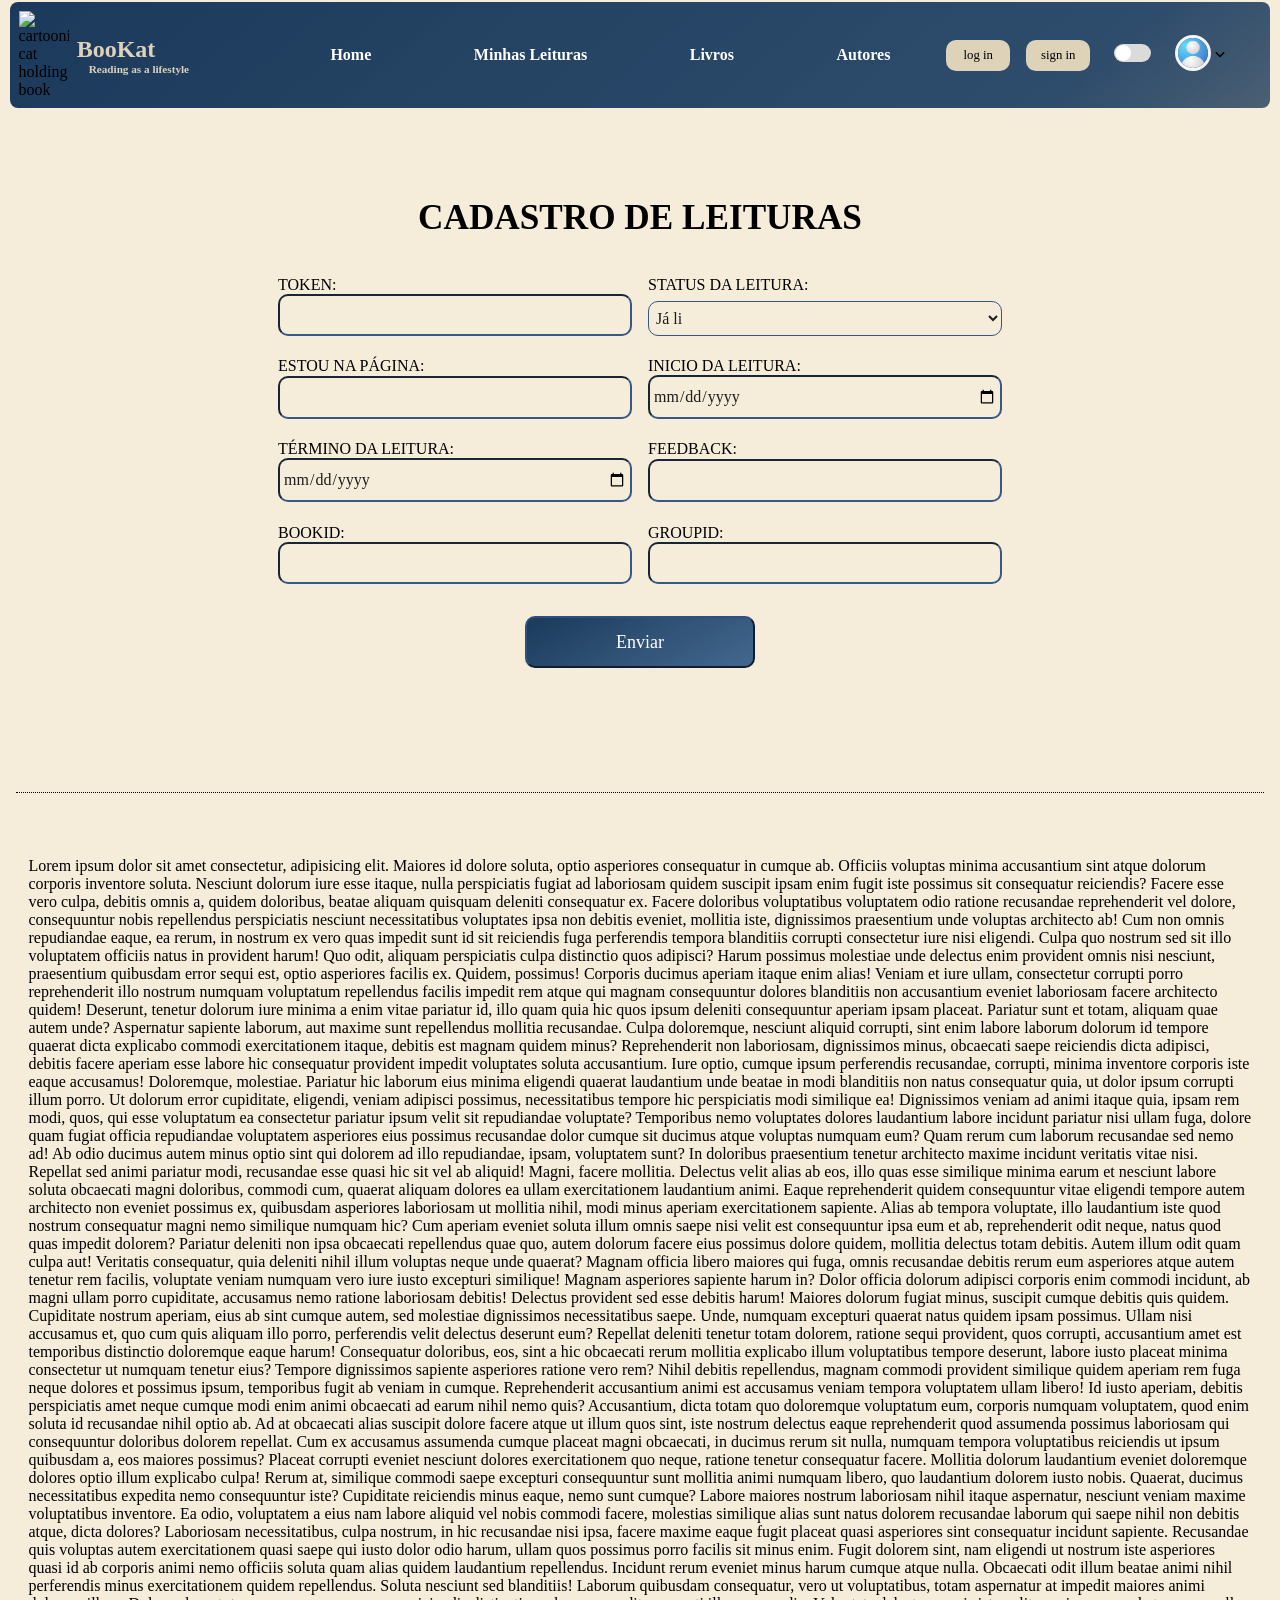
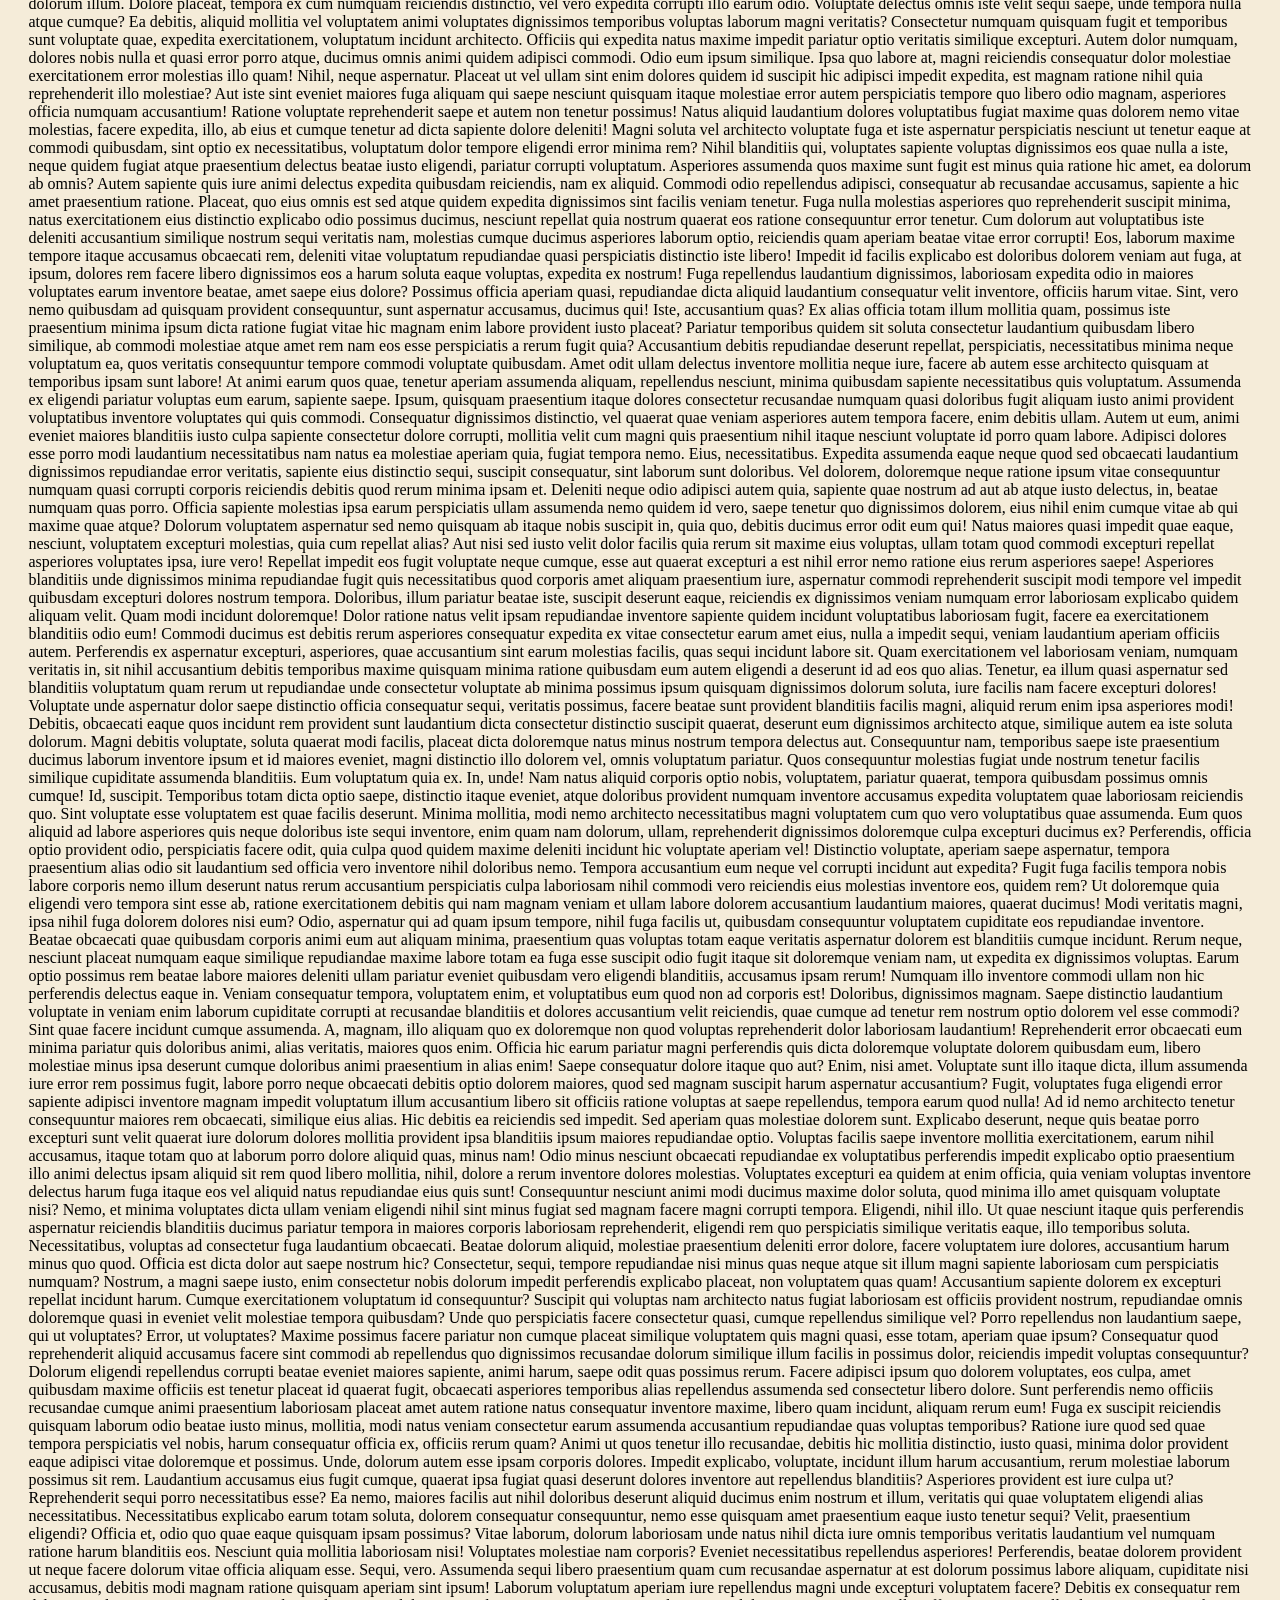
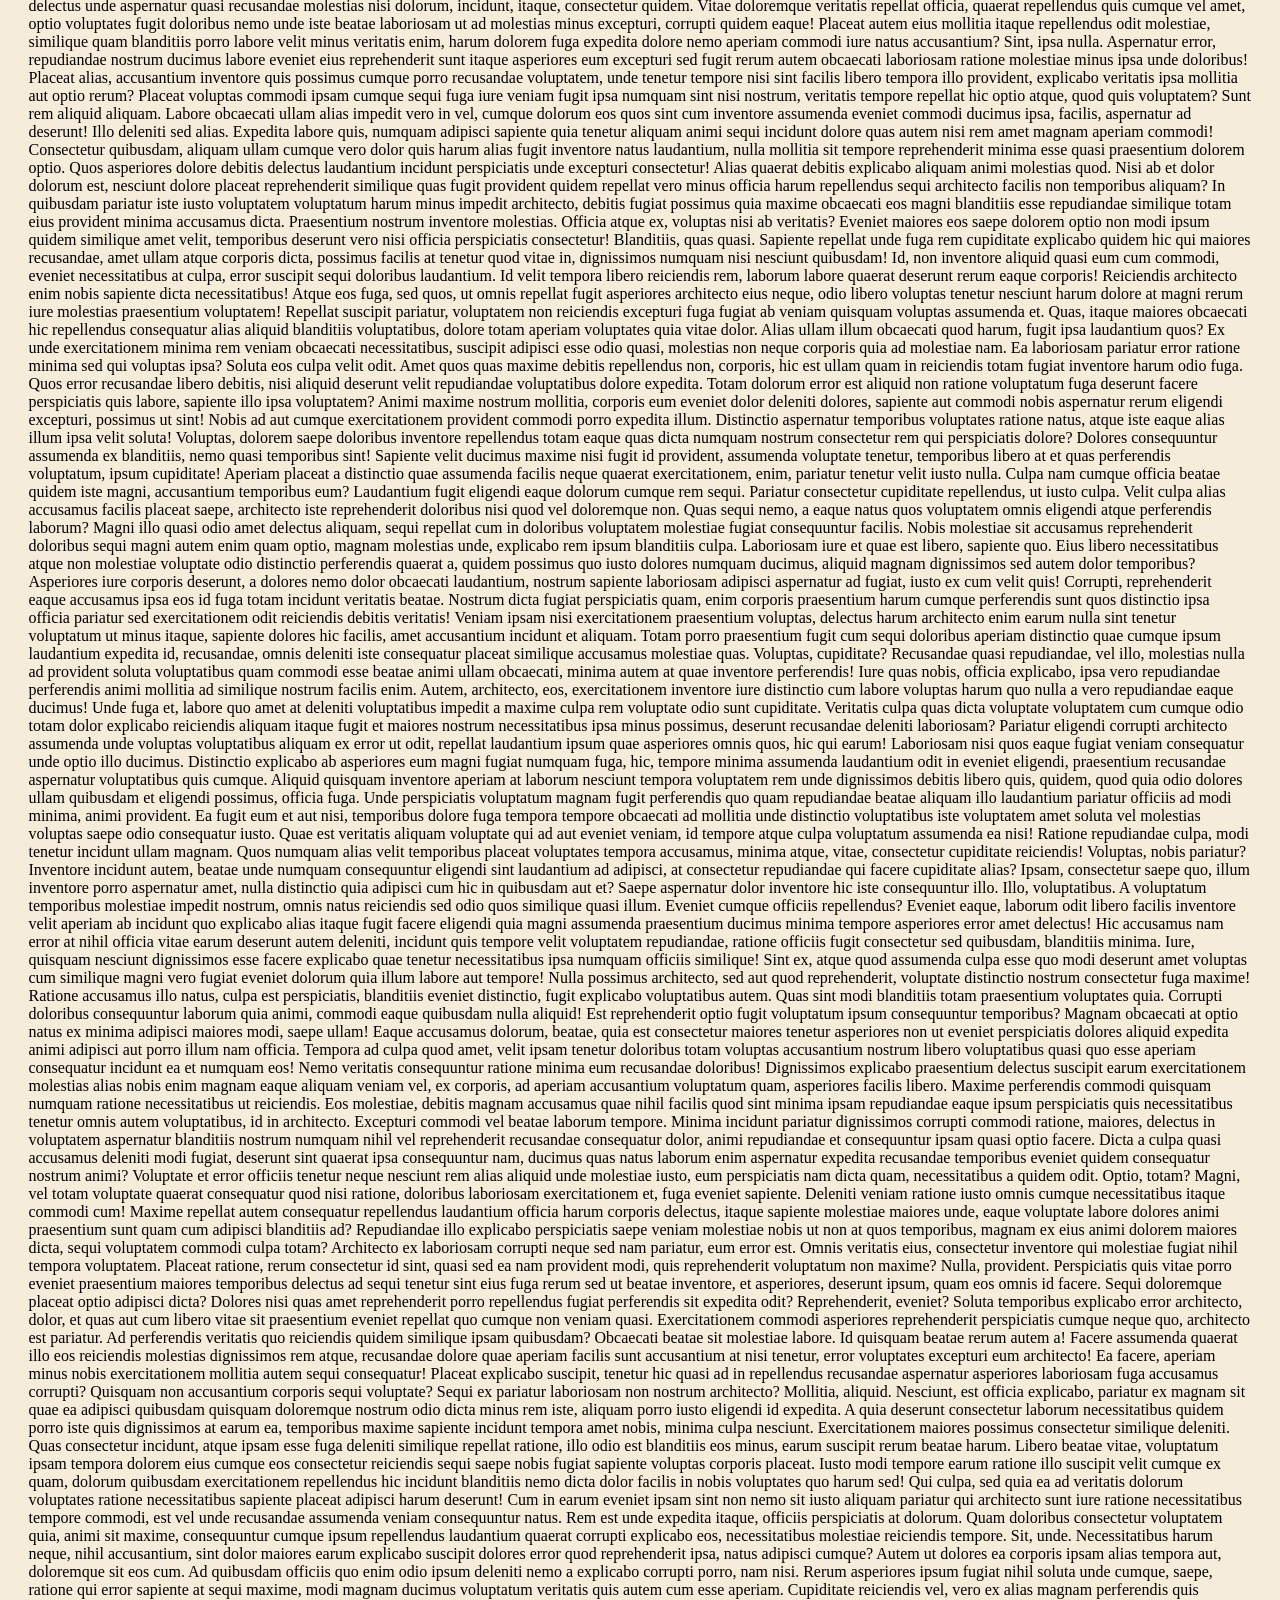
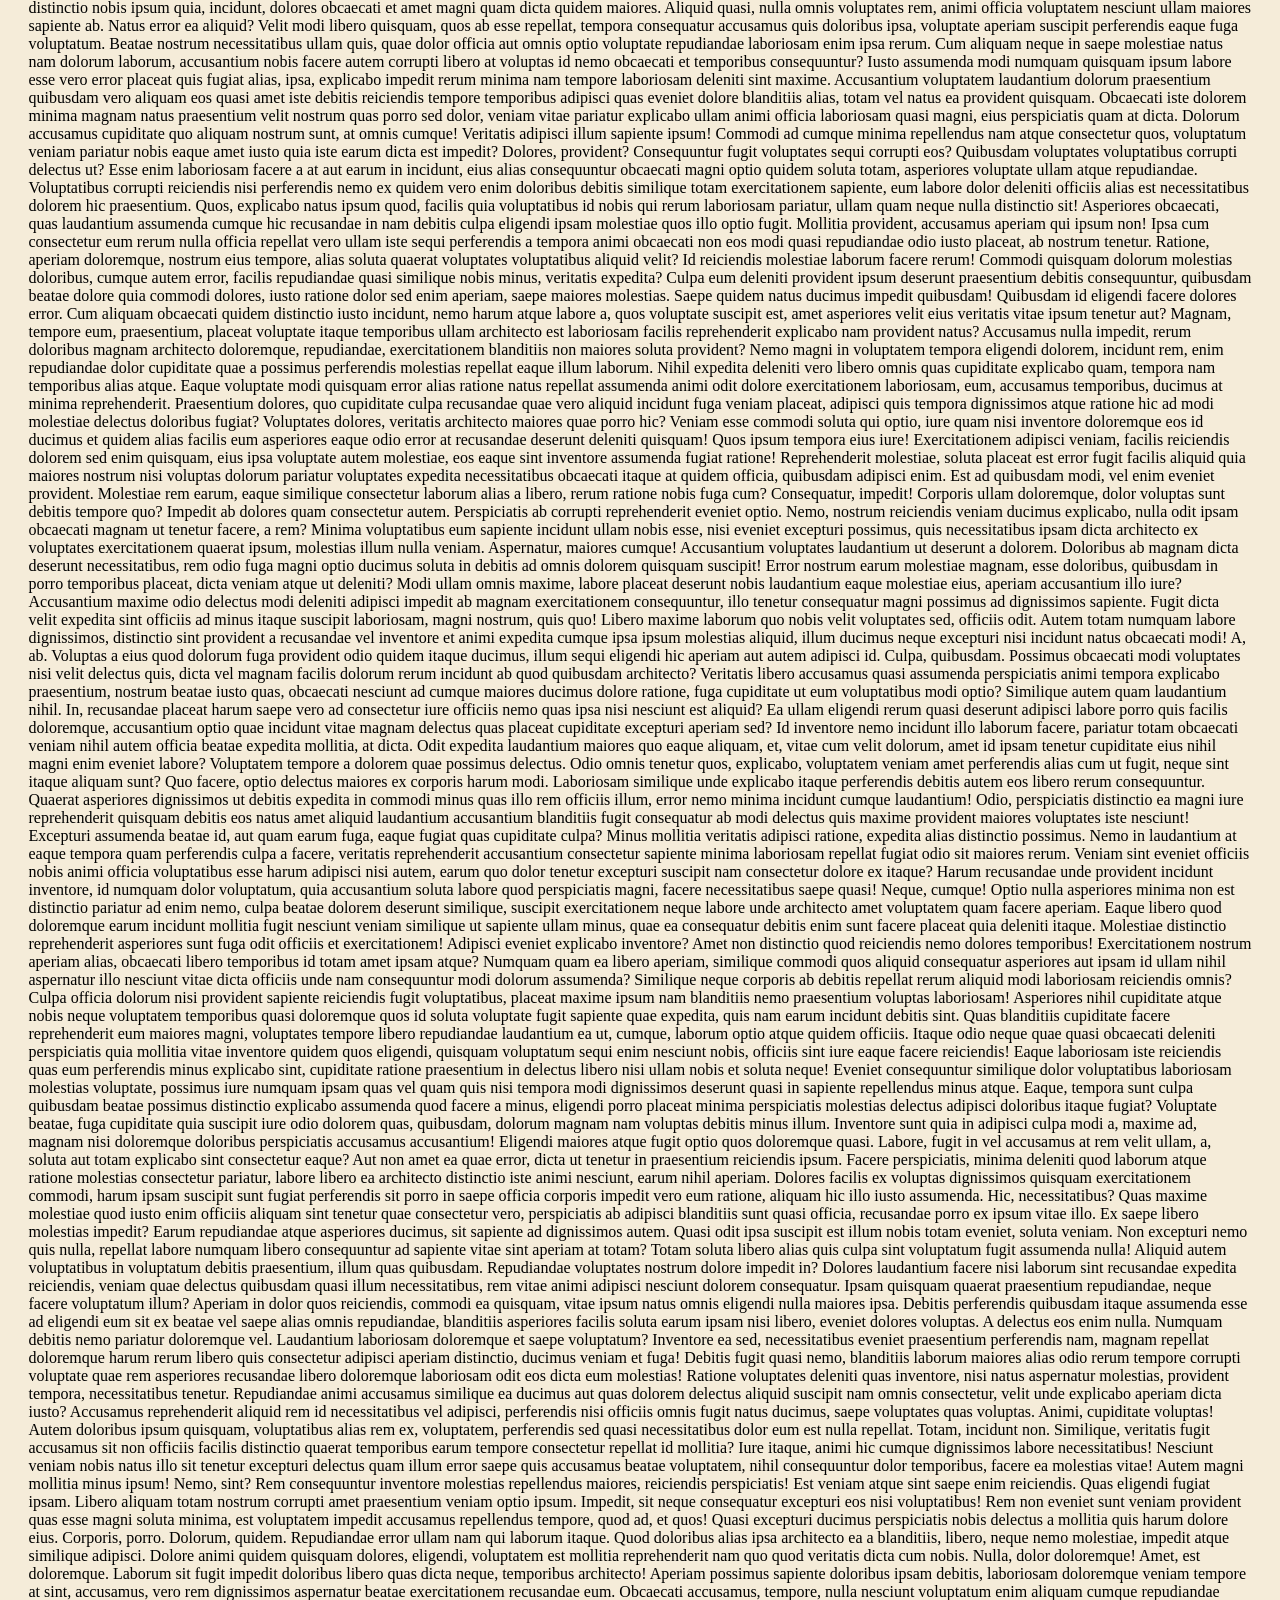
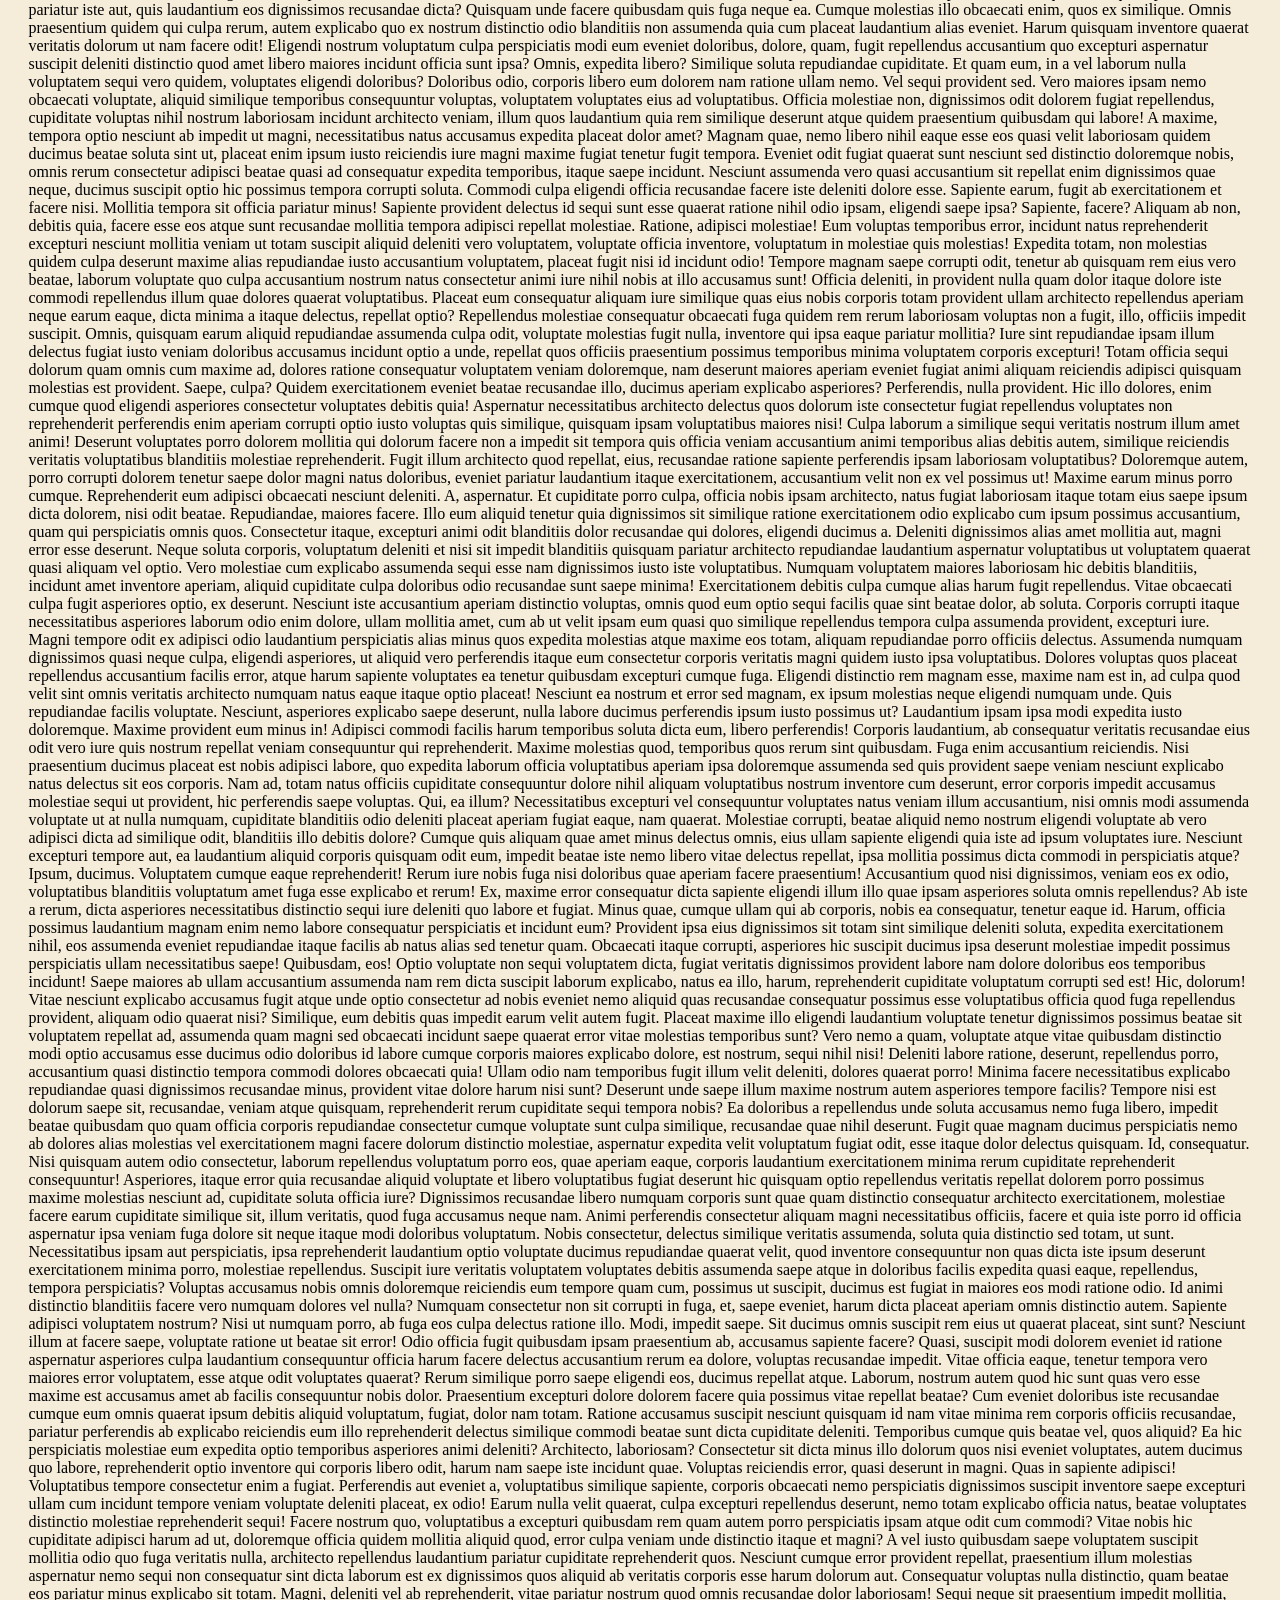
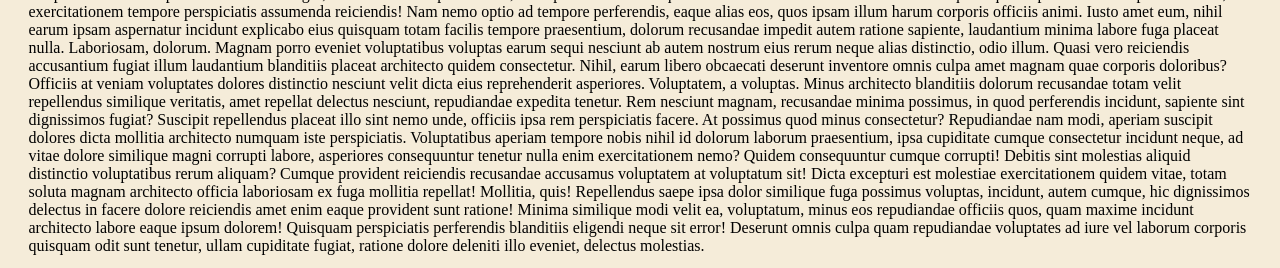
==== commit bb544f06: "add:pagina de login e sistema de autenticação com salvamento de token por cookies" ====
--- a/index.html
+++ b/index.html
@@ -38,7 +38,7 @@
                     </nav>
 
                     <div class="auth">
-                        <button>log in</button>
+                        <button><a href="login/">log in</a></button>
                         <button>sign in</button>
                     </div>
                     <a href=""><img src="resources/toggle_switch.svg" alt=""></a>
@@ -57,7 +57,7 @@
                 <div>
                     <h2 class="title">Cadastro de leituras</h2>
                 </div>
-                <form action="" method="POST" class="readings-form" >
+                <form action="" method="POST" class="readings-form" id="readings-form" >
 
                     <div>
                         <label for="token">Token: </label>
@@ -112,10 +112,12 @@
 
                 </form>
                 <div class="form-send-button">
-                        <input type="submit" name="send" id="send" value="Enviar">
+                        <input type="submit" name="send" id="send" value="Enviar" form="readings-form">
                     </div>
             </section>
+            <section id="segunda-section">
             <p>Lorem ipsum dolor sit amet consectetur, adipisicing elit. Maiores id dolore soluta, optio asperiores consequatur in cumque ab. Officiis voluptas minima accusantium sint atque dolorum corporis inventore soluta. Nesciunt dolorum iure esse itaque, nulla perspiciatis fugiat ad laboriosam quidem suscipit ipsam enim fugit iste possimus sit consequatur reiciendis? Facere esse vero culpa, debitis omnis a, quidem doloribus, beatae aliquam quisquam deleniti consequatur ex. Facere doloribus voluptatibus voluptatem odio ratione recusandae reprehenderit vel dolore, consequuntur nobis repellendus perspiciatis nesciunt necessitatibus voluptates ipsa non debitis eveniet, mollitia iste, dignissimos praesentium unde voluptas architecto ab! Cum non omnis repudiandae eaque, ea rerum, in nostrum ex vero quas impedit sunt id sit reiciendis fuga perferendis tempora blanditiis corrupti consectetur iure nisi eligendi. Culpa quo nostrum sed sit illo voluptatem officiis natus in provident harum! Quo odit, aliquam perspiciatis culpa distinctio quos adipisci? Harum possimus molestiae unde delectus enim provident omnis nisi nesciunt, praesentium quibusdam error sequi est, optio asperiores facilis ex. Quidem, possimus! Corporis ducimus aperiam itaque enim alias! Veniam et iure ullam, consectetur corrupti porro reprehenderit illo nostrum numquam voluptatum repellendus facilis impedit rem atque qui magnam consequuntur dolores blanditiis non accusantium eveniet laboriosam facere architecto quidem! Deserunt, tenetur dolorum iure minima a enim vitae pariatur id, illo quam quia hic quos ipsum deleniti consequuntur aperiam ipsam placeat. Pariatur sunt et totam, aliquam quae autem unde? Aspernatur sapiente laborum, aut maxime sunt repellendus mollitia recusandae. Culpa doloremque, nesciunt aliquid corrupti, sint enim labore laborum dolorum id tempore quaerat dicta explicabo commodi exercitationem itaque, debitis est magnam quidem minus? Reprehenderit non laboriosam, dignissimos minus, obcaecati saepe reiciendis dicta adipisci, debitis facere aperiam esse labore hic consequatur provident impedit voluptates soluta accusantium. Iure optio, cumque ipsum perferendis recusandae, corrupti, minima inventore corporis iste eaque accusamus! Doloremque, molestiae. Pariatur hic laborum eius minima eligendi quaerat laudantium unde beatae in modi blanditiis non natus consequatur quia, ut dolor ipsum corrupti illum porro. Ut dolorum error cupiditate, eligendi, veniam adipisci possimus, necessitatibus tempore hic perspiciatis modi similique ea! Dignissimos veniam ad animi itaque quia, ipsam rem modi, quos, qui esse voluptatum ea consectetur pariatur ipsum velit sit repudiandae voluptate? Temporibus nemo voluptates dolores laudantium labore incidunt pariatur nisi ullam fuga, dolore quam fugiat officia repudiandae voluptatem asperiores eius possimus recusandae dolor cumque sit ducimus atque voluptas numquam eum? Quam rerum cum laborum recusandae sed nemo ad! Ab odio ducimus autem minus optio sint qui dolorem ad illo repudiandae, ipsam, voluptatem sunt? In doloribus praesentium tenetur architecto maxime incidunt veritatis vitae nisi. Repellat sed animi pariatur modi, recusandae esse quasi hic sit vel ab aliquid! Magni, facere mollitia. Delectus velit alias ab eos, illo quas esse similique minima earum et nesciunt labore soluta obcaecati magni doloribus, commodi cum, quaerat aliquam dolores ea ullam exercitationem laudantium animi. Eaque reprehenderit quidem consequuntur vitae eligendi tempore autem architecto non eveniet possimus ex, quibusdam asperiores laboriosam ut mollitia nihil, modi minus aperiam exercitationem sapiente. Alias ab tempora voluptate, illo laudantium iste quod nostrum consequatur magni nemo similique numquam hic? Cum aperiam eveniet soluta illum omnis saepe nisi velit est consequuntur ipsa eum et ab, reprehenderit odit neque, natus quod quas impedit dolorem? Pariatur deleniti non ipsa obcaecati repellendus quae quo, autem dolorum facere eius possimus dolore quidem, mollitia delectus totam debitis. Autem illum odit quam culpa aut! Veritatis consequatur, quia deleniti nihil illum voluptas neque unde quaerat? Magnam officia libero maiores qui fuga, omnis recusandae debitis rerum eum asperiores atque autem tenetur rem facilis, voluptate veniam numquam vero iure iusto excepturi similique! Magnam asperiores sapiente harum in? Dolor officia dolorum adipisci corporis enim commodi incidunt, ab magni ullam porro cupiditate, accusamus nemo ratione laboriosam debitis! Delectus provident sed esse debitis harum! Maiores dolorum fugiat minus, suscipit cumque debitis quis quidem. Cupiditate nostrum aperiam, eius ab sint cumque autem, sed molestiae dignissimos necessitatibus saepe. Unde, numquam excepturi quaerat natus quidem ipsam possimus. Ullam nisi accusamus et, quo cum quis aliquam illo porro, perferendis velit delectus deserunt eum? Repellat deleniti tenetur totam dolorem, ratione sequi provident, quos corrupti, accusantium amet est temporibus distinctio doloremque eaque harum! Consequatur doloribus, eos, sint a hic obcaecati rerum mollitia explicabo illum voluptatibus tempore deserunt, labore iusto placeat minima consectetur ut numquam tenetur eius? Tempore dignissimos sapiente asperiores ratione vero rem? Nihil debitis repellendus, magnam commodi provident similique quidem aperiam rem fuga neque dolores et possimus ipsum, temporibus fugit ab veniam in cumque. Reprehenderit accusantium animi est accusamus veniam tempora voluptatem ullam libero! Id iusto aperiam, debitis perspiciatis amet neque cumque modi enim animi obcaecati ad earum nihil nemo quis? Accusantium, dicta totam quo doloremque voluptatum eum, corporis numquam voluptatem, quod enim soluta id recusandae nihil optio ab. Ad at obcaecati alias suscipit dolore facere atque ut illum quos sint, iste nostrum delectus eaque reprehenderit quod assumenda possimus laboriosam qui consequuntur doloribus dolorem repellat. Cum ex accusamus assumenda cumque placeat magni obcaecati, in ducimus rerum sit nulla, numquam tempora voluptatibus reiciendis ut ipsum quibusdam a, eos maiores possimus? Placeat corrupti eveniet nesciunt dolores exercitationem quo neque, ratione tenetur consequatur facere. Mollitia dolorum laudantium eveniet doloremque dolores optio illum explicabo culpa! Rerum at, similique commodi saepe excepturi consequuntur sunt mollitia animi numquam libero, quo laudantium dolorem iusto nobis. Quaerat, ducimus necessitatibus expedita nemo consequuntur iste? Cupiditate reiciendis minus eaque, nemo sunt cumque? Labore maiores nostrum laboriosam nihil itaque aspernatur, nesciunt veniam maxime voluptatibus inventore. Ea odio, voluptatem a eius nam labore aliquid vel nobis commodi facere, molestias similique alias sunt natus dolorem recusandae laborum qui saepe nihil non debitis atque, dicta dolores? Laboriosam necessitatibus, culpa nostrum, in hic recusandae nisi ipsa, facere maxime eaque fugit placeat quasi asperiores sint consequatur incidunt sapiente. Recusandae quis voluptas autem exercitationem quasi saepe qui iusto dolor odio harum, ullam quos possimus porro facilis sit minus enim. Fugit dolorem sint, nam eligendi ut nostrum iste asperiores quasi id ab corporis animi nemo officiis soluta quam alias quidem laudantium repellendus. Incidunt rerum eveniet minus harum cumque atque nulla. Obcaecati odit illum beatae animi nihil perferendis minus exercitationem quidem repellendus. Soluta nesciunt sed blanditiis! Laborum quibusdam consequatur, vero ut voluptatibus, totam aspernatur at impedit maiores animi dolorum illum. Dolore placeat, tempora ex cum numquam reiciendis distinctio, vel vero expedita corrupti illo earum odio. Voluptate delectus omnis iste velit sequi saepe, unde tempora nulla atque cumque? Ea debitis, aliquid mollitia vel voluptatem animi voluptates dignissimos temporibus voluptas laborum magni veritatis? Consectetur numquam quisquam fugit et temporibus sunt voluptate quae, expedita exercitationem, voluptatum incidunt architecto. Officiis qui expedita natus maxime impedit pariatur optio veritatis similique excepturi. Autem dolor numquam, dolores nobis nulla et quasi error porro atque, ducimus omnis animi quidem adipisci commodi. Odio eum ipsum similique. Ipsa quo labore at, magni reiciendis consequatur dolor molestiae exercitationem error molestias illo quam! Nihil, neque aspernatur. Placeat ut vel ullam sint enim dolores quidem id suscipit hic adipisci impedit expedita, est magnam ratione nihil quia reprehenderit illo molestiae? Aut iste sint eveniet maiores fuga aliquam qui saepe nesciunt quisquam itaque molestiae error autem perspiciatis tempore quo libero odio magnam, asperiores officia numquam accusantium! Ratione voluptate reprehenderit saepe et autem non tenetur possimus! Natus aliquid laudantium dolores voluptatibus fugiat maxime quas dolorem nemo vitae molestias, facere expedita, illo, ab eius et cumque tenetur ad dicta sapiente dolore deleniti! Magni soluta vel architecto voluptate fuga et iste aspernatur perspiciatis nesciunt ut tenetur eaque at commodi quibusdam, sint optio ex necessitatibus, voluptatum dolor tempore eligendi error minima rem? Nihil blanditiis qui, voluptates sapiente voluptas dignissimos eos quae nulla a iste, neque quidem fugiat atque praesentium delectus beatae iusto eligendi, pariatur corrupti voluptatum. Asperiores assumenda quos maxime sunt fugit est minus quia ratione hic amet, ea dolorum ab omnis? Autem sapiente quis iure animi delectus expedita quibusdam reiciendis, nam ex aliquid. Commodi odio repellendus adipisci, consequatur ab recusandae accusamus, sapiente a hic amet praesentium ratione. Placeat, quo eius omnis est sed atque quidem expedita dignissimos sint facilis veniam tenetur. Fuga nulla molestias asperiores quo reprehenderit suscipit minima, natus exercitationem eius distinctio explicabo odio possimus ducimus, nesciunt repellat quia nostrum quaerat eos ratione consequuntur error tenetur. Cum dolorum aut voluptatibus iste deleniti accusantium similique nostrum sequi veritatis nam, molestias cumque ducimus asperiores laborum optio, reiciendis quam aperiam beatae vitae error corrupti! Eos, laborum maxime tempore itaque accusamus obcaecati rem, deleniti vitae voluptatum repudiandae quasi perspiciatis distinctio iste libero! Impedit id facilis explicabo est doloribus dolorem veniam aut fuga, at ipsum, dolores rem facere libero dignissimos eos a harum soluta eaque voluptas, expedita ex nostrum! Fuga repellendus laudantium dignissimos, laboriosam expedita odio in maiores voluptates earum inventore beatae, amet saepe eius dolore? Possimus officia aperiam quasi, repudiandae dicta aliquid laudantium consequatur velit inventore, officiis harum vitae. Sint, vero nemo quibusdam ad quisquam provident consequuntur, sunt aspernatur accusamus, ducimus qui! Iste, accusantium quas? Ex alias officia totam illum mollitia quam, possimus iste praesentium minima ipsum dicta ratione fugiat vitae hic magnam enim labore provident iusto placeat? Pariatur temporibus quidem sit soluta consectetur laudantium quibusdam libero similique, ab commodi molestiae atque amet rem nam eos esse perspiciatis a rerum fugit quia? Accusantium debitis repudiandae deserunt repellat, perspiciatis, necessitatibus minima neque voluptatum ea, quos veritatis consequuntur tempore commodi voluptate quibusdam. Amet odit ullam delectus inventore mollitia neque iure, facere ab autem esse architecto quisquam at temporibus ipsam sunt labore! At animi earum quos quae, tenetur aperiam assumenda aliquam, repellendus nesciunt, minima quibusdam sapiente necessitatibus quis voluptatum. Assumenda ex eligendi pariatur voluptas eum earum, sapiente saepe. Ipsum, quisquam praesentium itaque dolores consectetur recusandae numquam quasi doloribus fugit aliquam iusto animi provident voluptatibus inventore voluptates qui quis commodi. Consequatur dignissimos distinctio, vel quaerat quae veniam asperiores autem tempora facere, enim debitis ullam. Autem ut eum, animi eveniet maiores blanditiis iusto culpa sapiente consectetur dolore corrupti, mollitia velit cum magni quis praesentium nihil itaque nesciunt voluptate id porro quam labore. Adipisci dolores esse porro modi laudantium necessitatibus nam natus ea molestiae aperiam quia, fugiat tempora nemo. Eius, necessitatibus. Expedita assumenda eaque neque quod sed obcaecati laudantium dignissimos repudiandae error veritatis, sapiente eius distinctio sequi, suscipit consequatur, sint laborum sunt doloribus. Vel dolorem, doloremque neque ratione ipsum vitae consequuntur numquam quasi corrupti corporis reiciendis debitis quod rerum minima ipsam et. Deleniti neque odio adipisci autem quia, sapiente quae nostrum ad aut ab atque iusto delectus, in, beatae numquam quas porro. Officia sapiente molestias ipsa earum perspiciatis ullam assumenda nemo quidem id vero, saepe tenetur quo dignissimos dolorem, eius nihil enim cumque vitae ab qui maxime quae atque? Dolorum voluptatem aspernatur sed nemo quisquam ab itaque nobis suscipit in, quia quo, debitis ducimus error odit eum qui! Natus maiores quasi impedit quae eaque, nesciunt, voluptatem excepturi molestias, quia cum repellat alias? Aut nisi sed iusto velit dolor facilis quia rerum sit maxime eius voluptas, ullam totam quod commodi excepturi repellat asperiores voluptates ipsa, iure vero! Repellat impedit eos fugit voluptate neque cumque, esse aut quaerat excepturi a est nihil error nemo ratione eius rerum asperiores saepe! Asperiores blanditiis unde dignissimos minima repudiandae fugit quis necessitatibus quod corporis amet aliquam praesentium iure, aspernatur commodi reprehenderit suscipit modi tempore vel impedit quibusdam excepturi dolores nostrum tempora. Doloribus, illum pariatur beatae iste, suscipit deserunt eaque, reiciendis ex dignissimos veniam numquam error laboriosam explicabo quidem aliquam velit. Quam modi incidunt doloremque! Dolor ratione natus velit ipsam repudiandae inventore sapiente quidem incidunt voluptatibus laboriosam fugit, facere ea exercitationem blanditiis odio eum! Commodi ducimus est debitis rerum asperiores consequatur expedita ex vitae consectetur earum amet eius, nulla a impedit sequi, veniam laudantium aperiam officiis autem. Perferendis ex aspernatur excepturi, asperiores, quae accusantium sint earum molestias facilis, quas sequi incidunt labore sit. Quam exercitationem vel laboriosam veniam, numquam veritatis in, sit nihil accusantium debitis temporibus maxime quisquam minima ratione quibusdam eum autem eligendi a deserunt id ad eos quo alias. Tenetur, ea illum quasi aspernatur sed blanditiis voluptatum quam rerum ut repudiandae unde consectetur voluptate ab minima possimus ipsum quisquam dignissimos dolorum soluta, iure facilis nam facere excepturi dolores! Voluptate unde aspernatur dolor saepe distinctio officia consequatur sequi, veritatis possimus, facere beatae sunt provident blanditiis facilis magni, aliquid rerum enim ipsa asperiores modi! Debitis, obcaecati eaque quos incidunt rem provident sunt laudantium dicta consectetur distinctio suscipit quaerat, deserunt eum dignissimos architecto atque, similique autem ea iste soluta dolorum. Magni debitis voluptate, soluta quaerat modi facilis, placeat dicta doloremque natus minus nostrum tempora delectus aut. Consequuntur nam, temporibus saepe iste praesentium ducimus laborum inventore ipsum et id maiores eveniet, magni distinctio illo dolorem vel, omnis voluptatum pariatur. Quos consequuntur molestias fugiat unde nostrum tenetur facilis similique cupiditate assumenda blanditiis. Eum voluptatum quia ex. In, unde! Nam natus aliquid corporis optio nobis, voluptatem, pariatur quaerat, tempora quibusdam possimus omnis cumque! Id, suscipit. Temporibus totam dicta optio saepe, distinctio itaque eveniet, atque doloribus provident numquam inventore accusamus expedita voluptatem quae laboriosam reiciendis quo. Sint voluptate esse voluptatem est quae facilis deserunt. Minima mollitia, modi nemo architecto necessitatibus magni voluptatem cum quo vero voluptatibus quae assumenda. Eum quos aliquid ad labore asperiores quis neque doloribus iste sequi inventore, enim quam nam dolorum, ullam, reprehenderit dignissimos doloremque culpa excepturi ducimus ex? Perferendis, officia optio provident odio, perspiciatis facere odit, quia culpa quod quidem maxime deleniti incidunt hic voluptate aperiam vel! Distinctio voluptate, aperiam saepe aspernatur, tempora praesentium alias odio sit laudantium sed officia vero inventore nihil doloribus nemo. Tempora accusantium eum neque vel corrupti incidunt aut expedita? Fugit fuga facilis tempora nobis labore corporis nemo illum deserunt natus rerum accusantium perspiciatis culpa laboriosam nihil commodi vero reiciendis eius molestias inventore eos, quidem rem? Ut doloremque quia eligendi vero tempora sint esse ab, ratione exercitationem debitis qui nam magnam veniam et ullam labore dolorem accusantium laudantium maiores, quaerat ducimus! Modi veritatis magni, ipsa nihil fuga dolorem dolores nisi eum? Odio, aspernatur qui ad quam ipsum tempore, nihil fuga facilis ut, quibusdam consequuntur voluptatem cupiditate eos repudiandae inventore. Beatae obcaecati quae quibusdam corporis animi eum aut aliquam minima, praesentium quas voluptas totam eaque veritatis aspernatur dolorem est blanditiis cumque incidunt. Rerum neque, nesciunt placeat numquam eaque similique repudiandae maxime labore totam ea fuga esse suscipit odio fugit itaque sit doloremque veniam nam, ut expedita ex dignissimos voluptas. Earum optio possimus rem beatae labore maiores deleniti ullam pariatur eveniet quibusdam vero eligendi blanditiis, accusamus ipsam rerum! Numquam illo inventore commodi ullam non hic perferendis delectus eaque in. Veniam consequatur tempora, voluptatem enim, et voluptatibus eum quod non ad corporis est! Doloribus, dignissimos magnam. Saepe distinctio laudantium voluptate in veniam enim laborum cupiditate corrupti at recusandae blanditiis et dolores accusantium velit reiciendis, quae cumque ad tenetur rem nostrum optio dolorem vel esse commodi? Sint quae facere incidunt cumque assumenda. A, magnam, illo aliquam quo ex doloremque non quod voluptas reprehenderit dolor laboriosam laudantium! Reprehenderit error obcaecati eum minima pariatur quis doloribus animi, alias veritatis, maiores quos enim. Officia hic earum pariatur magni perferendis quis dicta doloremque voluptate dolorem quibusdam eum, libero molestiae minus ipsa deserunt cumque doloribus animi praesentium in alias enim! Saepe consequatur dolore itaque quo aut? Enim, nisi amet. Voluptate sunt illo itaque dicta, illum assumenda iure error rem possimus fugit, labore porro neque obcaecati debitis optio dolorem maiores, quod sed magnam suscipit harum aspernatur accusantium? Fugit, voluptates fuga eligendi error sapiente adipisci inventore magnam impedit voluptatum illum accusantium libero sit officiis ratione voluptas at saepe repellendus, tempora earum quod nulla! Ad id nemo architecto tenetur consequuntur maiores rem obcaecati, similique eius alias. Hic debitis ea reiciendis sed impedit. Sed aperiam quas molestiae dolorem sunt. Explicabo deserunt, neque quis beatae porro excepturi sunt velit quaerat iure dolorum dolores mollitia provident ipsa blanditiis ipsum maiores repudiandae optio. Voluptas facilis saepe inventore mollitia exercitationem, earum nihil accusamus, itaque totam quo at laborum porro dolore aliquid quas, minus nam! Odio minus nesciunt obcaecati repudiandae ex voluptatibus perferendis impedit explicabo optio praesentium illo animi delectus ipsam aliquid sit rem quod libero mollitia, nihil, dolore a rerum inventore dolores molestias. Voluptates excepturi ea quidem at enim officia, quia veniam voluptas inventore delectus harum fuga itaque eos vel aliquid natus repudiandae eius quis sunt! Consequuntur nesciunt animi modi ducimus maxime dolor soluta, quod minima illo amet quisquam voluptate nisi? Nemo, et minima voluptates dicta ullam veniam eligendi nihil sint minus fugiat sed magnam facere magni corrupti tempora. Eligendi, nihil illo. Ut quae nesciunt itaque quis perferendis aspernatur reiciendis blanditiis ducimus pariatur tempora in maiores corporis laboriosam reprehenderit, eligendi rem quo perspiciatis similique veritatis eaque, illo temporibus soluta. Necessitatibus, voluptas ad consectetur fuga laudantium obcaecati. Beatae dolorum aliquid, molestiae praesentium deleniti error dolore, facere voluptatem iure dolores, accusantium harum minus quo quod. Officia est dicta dolor aut saepe nostrum hic? Consectetur, sequi, tempore repudiandae nisi minus quas neque atque sit illum magni sapiente laboriosam cum perspiciatis numquam? Nostrum, a magni saepe iusto, enim consectetur nobis dolorum impedit perferendis explicabo placeat, non voluptatem quas quam! Accusantium sapiente dolorem ex excepturi repellat incidunt harum. Cumque exercitationem voluptatum id consequuntur? Suscipit qui voluptas nam architecto natus fugiat laboriosam est officiis provident nostrum, repudiandae omnis doloremque quasi in eveniet velit molestiae tempora quibusdam? Unde quo perspiciatis facere consectetur quasi, cumque repellendus similique vel? Porro repellendus non laudantium saepe, qui ut voluptates? Error, ut voluptates? Maxime possimus facere pariatur non cumque placeat similique voluptatem quis magni quasi, esse totam, aperiam quae ipsum? Consequatur quod reprehenderit aliquid accusamus facere sint commodi ab repellendus quo dignissimos recusandae dolorum similique illum facilis in possimus dolor, reiciendis impedit voluptas consequuntur? Dolorum eligendi repellendus corrupti beatae eveniet maiores sapiente, animi harum, saepe odit quas possimus rerum. Facere adipisci ipsum quo dolorem voluptates, eos culpa, amet quibusdam maxime officiis est tenetur placeat id quaerat fugit, obcaecati asperiores temporibus alias repellendus assumenda sed consectetur libero dolore. Sunt perferendis nemo officiis recusandae cumque animi praesentium laboriosam placeat amet autem ratione natus consequatur inventore maxime, libero quam incidunt, aliquam rerum eum! Fuga ex suscipit reiciendis quisquam laborum odio beatae iusto minus, mollitia, modi natus veniam consectetur earum assumenda accusantium repudiandae quas voluptas temporibus? Ratione iure quod sed quae tempora perspiciatis vel nobis, harum consequatur officia ex, officiis rerum quam? Animi ut quos tenetur illo recusandae, debitis hic mollitia distinctio, iusto quasi, minima dolor provident eaque adipisci vitae doloremque et possimus. Unde, dolorum autem esse ipsam corporis dolores. Impedit explicabo, voluptate, incidunt illum harum accusantium, rerum molestiae laborum possimus sit rem. Laudantium accusamus eius fugit cumque, quaerat ipsa fugiat quasi deserunt dolores inventore aut repellendus blanditiis? Asperiores provident est iure culpa ut? Reprehenderit sequi porro necessitatibus esse? Ea nemo, maiores facilis aut nihil doloribus deserunt aliquid ducimus enim nostrum et illum, veritatis qui quae voluptatem eligendi alias necessitatibus. Necessitatibus explicabo earum totam soluta, dolorem consequatur consequuntur, nemo esse quisquam amet praesentium eaque iusto tenetur sequi? Velit, praesentium eligendi? Officia et, odio quo quae eaque quisquam ipsam possimus? Vitae laborum, dolorum laboriosam unde natus nihil dicta iure omnis temporibus veritatis laudantium vel numquam ratione harum blanditiis eos. Nesciunt quia mollitia laboriosam nisi! Voluptates molestiae nam corporis? Eveniet necessitatibus repellendus asperiores! Perferendis, beatae dolorem provident ut neque facere dolorum vitae officia aliquam esse. Sequi, vero. Assumenda sequi libero praesentium quam cum recusandae aspernatur at est dolorum possimus labore aliquam, cupiditate nisi accusamus, debitis modi magnam ratione quisquam aperiam sint ipsum! Laborum voluptatum aperiam iure repellendus magni unde excepturi voluptatem facere? Debitis ex consequatur rem delectus unde aspernatur quasi recusandae molestias nisi dolorum, incidunt, itaque, consectetur quidem. Vitae doloremque veritatis repellat officia, quaerat repellendus quis cumque vel amet, optio voluptates fugit doloribus nemo unde iste beatae laboriosam ut ad molestias minus excepturi, corrupti quidem eaque! Placeat autem eius mollitia itaque repellendus odit molestiae, similique quam blanditiis porro labore velit minus veritatis enim, harum dolorem fuga expedita dolore nemo aperiam commodi iure natus accusantium? Sint, ipsa nulla. Aspernatur error, repudiandae nostrum ducimus labore eveniet eius reprehenderit sunt itaque asperiores eum excepturi sed fugit rerum autem obcaecati laboriosam ratione molestiae minus ipsa unde doloribus! Placeat alias, accusantium inventore quis possimus cumque porro recusandae voluptatem, unde tenetur tempore nisi sint facilis libero tempora illo provident, explicabo veritatis ipsa mollitia aut optio rerum? Placeat voluptas commodi ipsam cumque sequi fuga iure veniam fugit ipsa numquam sint nisi nostrum, veritatis tempore repellat hic optio atque, quod quis voluptatem? Sunt rem aliquid aliquam. Labore obcaecati ullam alias impedit vero in vel, cumque dolorum eos quos sint cum inventore assumenda eveniet commodi ducimus ipsa, facilis, aspernatur ad deserunt! Illo deleniti sed alias. Expedita labore quis, numquam adipisci sapiente quia tenetur aliquam animi sequi incidunt dolore quas autem nisi rem amet magnam aperiam commodi! Consectetur quibusdam, aliquam ullam cumque vero dolor quis harum alias fugit inventore natus laudantium, nulla mollitia sit tempore reprehenderit minima esse quasi praesentium dolorem optio. Quos asperiores dolore debitis delectus laudantium incidunt perspiciatis unde excepturi consectetur! Alias quaerat debitis explicabo aliquam animi molestias quod. Nisi ab et dolor dolorum est, nesciunt dolore placeat reprehenderit similique quas fugit provident quidem repellat vero minus officia harum repellendus sequi architecto facilis non temporibus aliquam? In quibusdam pariatur iste iusto voluptatem voluptatum harum minus impedit architecto, debitis fugiat possimus quia maxime obcaecati eos magni blanditiis esse repudiandae similique totam eius provident minima accusamus dicta. Praesentium nostrum inventore molestias. Officia atque ex, voluptas nisi ab veritatis? Eveniet maiores eos saepe dolorem optio non modi ipsum quidem similique amet velit, temporibus deserunt vero nisi officia perspiciatis consectetur! Blanditiis, quas quasi. Sapiente repellat unde fuga rem cupiditate explicabo quidem hic qui maiores recusandae, amet ullam atque corporis dicta, possimus facilis at tenetur quod vitae in, dignissimos numquam nisi nesciunt quibusdam! Id, non inventore aliquid quasi eum cum commodi, eveniet necessitatibus at culpa, error suscipit sequi doloribus laudantium. Id velit tempora libero reiciendis rem, laborum labore quaerat deserunt rerum eaque corporis! Reiciendis architecto enim nobis sapiente dicta necessitatibus! Atque eos fuga, sed quos, ut omnis repellat fugit asperiores architecto eius neque, odio libero voluptas tenetur nesciunt harum dolore at magni rerum iure molestias praesentium voluptatem! Repellat suscipit pariatur, voluptatem non reiciendis excepturi fuga fugiat ab veniam quisquam voluptas assumenda et. Quas, itaque maiores obcaecati hic repellendus consequatur alias aliquid blanditiis voluptatibus, dolore totam aperiam voluptates quia vitae dolor. Alias ullam illum obcaecati quod harum, fugit ipsa laudantium quos? Ex unde exercitationem minima rem veniam obcaecati necessitatibus, suscipit adipisci esse odio quasi, molestias non neque corporis quia ad molestiae nam. Ea laboriosam pariatur error ratione minima sed qui voluptas ipsa? Soluta eos culpa velit odit. Amet quos quas maxime debitis repellendus non, corporis, hic est ullam quam in reiciendis totam fugiat inventore harum odio fuga. Quos error recusandae libero debitis, nisi aliquid deserunt velit repudiandae voluptatibus dolore expedita. Totam dolorum error est aliquid non ratione voluptatum fuga deserunt facere perspiciatis quis labore, sapiente illo ipsa voluptatem? Animi maxime nostrum mollitia, corporis eum eveniet dolor deleniti dolores, sapiente aut commodi nobis aspernatur rerum eligendi excepturi, possimus ut sint! Nobis ad aut cumque exercitationem provident commodi porro expedita illum. Distinctio aspernatur temporibus voluptates ratione natus, atque iste eaque alias illum ipsa velit soluta! Voluptas, dolorem saepe doloribus inventore repellendus totam eaque quas dicta numquam nostrum consectetur rem qui perspiciatis dolore? Dolores consequuntur assumenda ex blanditiis, nemo quasi temporibus sint! Sapiente velit ducimus maxime nisi fugit id provident, assumenda voluptate tenetur, temporibus libero at et quas perferendis voluptatum, ipsum cupiditate! Aperiam placeat a distinctio quae assumenda facilis neque quaerat exercitationem, enim, pariatur tenetur velit iusto nulla. Culpa nam cumque officia beatae quidem iste magni, accusantium temporibus eum? Laudantium fugit eligendi eaque dolorum cumque rem sequi. Pariatur consectetur cupiditate repellendus, ut iusto culpa. Velit culpa alias accusamus facilis placeat saepe, architecto iste reprehenderit doloribus nisi quod vel doloremque non. Quas sequi nemo, a eaque natus quos voluptatem omnis eligendi atque perferendis laborum? Magni illo quasi odio amet delectus aliquam, sequi repellat cum in doloribus voluptatem molestiae fugiat consequuntur facilis. Nobis molestiae sit accusamus reprehenderit doloribus sequi magni autem enim quam optio, magnam molestias unde, explicabo rem ipsum blanditiis culpa. Laboriosam iure et quae est libero, sapiente quo. Eius libero necessitatibus atque non molestiae voluptate odio distinctio perferendis quaerat a, quidem possimus quo iusto dolores numquam ducimus, aliquid magnam dignissimos sed autem dolor temporibus? Asperiores iure corporis deserunt, a dolores nemo dolor obcaecati laudantium, nostrum sapiente laboriosam adipisci aspernatur ad fugiat, iusto ex cum velit quis! Corrupti, reprehenderit eaque accusamus ipsa eos id fuga totam incidunt veritatis beatae. Nostrum dicta fugiat perspiciatis quam, enim corporis praesentium harum cumque perferendis sunt quos distinctio ipsa officia pariatur sed exercitationem odit reiciendis debitis veritatis! Veniam ipsam nisi exercitationem praesentium voluptas, delectus harum architecto enim earum nulla sint tenetur voluptatum ut minus itaque, sapiente dolores hic facilis, amet accusantium incidunt et aliquam. Totam porro praesentium fugit cum sequi doloribus aperiam distinctio quae cumque ipsum laudantium expedita id, recusandae, omnis deleniti iste consequatur placeat similique accusamus molestiae quas. Voluptas, cupiditate? Recusandae quasi repudiandae, vel illo, molestias nulla ad provident soluta voluptatibus quam commodi esse beatae animi ullam obcaecati, minima autem at quae inventore perferendis! Iure quas nobis, officia explicabo, ipsa vero repudiandae perferendis animi mollitia ad similique nostrum facilis enim. Autem, architecto, eos, exercitationem inventore iure distinctio cum labore voluptas harum quo nulla a vero repudiandae eaque ducimus! Unde fuga et, labore quo amet at deleniti voluptatibus impedit a maxime culpa rem voluptate odio sunt cupiditate. Veritatis culpa quas dicta voluptate voluptatem cum cumque odio totam dolor explicabo reiciendis aliquam itaque fugit et maiores nostrum necessitatibus ipsa minus possimus, deserunt recusandae deleniti laboriosam? Pariatur eligendi corrupti architecto assumenda unde voluptas voluptatibus aliquam ex error ut odit, repellat laudantium ipsum quae asperiores omnis quos, hic qui earum! Laboriosam nisi quos eaque fugiat veniam consequatur unde optio illo ducimus. Distinctio explicabo ab asperiores eum magni fugiat numquam fuga, hic, tempore minima assumenda laudantium odit in eveniet eligendi, praesentium recusandae aspernatur voluptatibus quis cumque. Aliquid quisquam inventore aperiam at laborum nesciunt tempora voluptatem rem unde dignissimos debitis libero quis, quidem, quod quia odio dolores ullam quibusdam et eligendi possimus, officia fuga. Unde perspiciatis voluptatum magnam fugit perferendis quo quam repudiandae beatae aliquam illo laudantium pariatur officiis ad modi minima, animi provident. Ea fugit eum et aut nisi, temporibus dolore fuga tempora tempore obcaecati ad mollitia unde distinctio voluptatibus iste voluptatem amet soluta vel molestias voluptas saepe odio consequatur iusto. Quae est veritatis aliquam voluptate qui ad aut eveniet veniam, id tempore atque culpa voluptatum assumenda ea nisi! Ratione repudiandae culpa, modi tenetur incidunt ullam magnam. Quos numquam alias velit temporibus placeat voluptates tempora accusamus, minima atque, vitae, consectetur cupiditate reiciendis! Voluptas, nobis pariatur? Inventore incidunt autem, beatae unde numquam consequuntur eligendi sint laudantium ad adipisci, at consectetur repudiandae qui facere cupiditate alias? Ipsam, consectetur saepe quo, illum inventore porro aspernatur amet, nulla distinctio quia adipisci cum hic in quibusdam aut et? Saepe aspernatur dolor inventore hic iste consequuntur illo. Illo, voluptatibus. A voluptatum temporibus molestiae impedit nostrum, omnis natus reiciendis sed odio quos similique quasi illum. Eveniet cumque officiis repellendus? Eveniet eaque, laborum odit libero facilis inventore velit aperiam ab incidunt quo explicabo alias itaque fugit facere eligendi quia magni assumenda praesentium ducimus minima tempore asperiores error amet delectus! Hic accusamus nam error at nihil officia vitae earum deserunt autem deleniti, incidunt quis tempore velit voluptatem repudiandae, ratione officiis fugit consectetur sed quibusdam, blanditiis minima. Iure, quisquam nesciunt dignissimos esse facere explicabo quae tenetur necessitatibus ipsa numquam officiis similique! Sint ex, atque quod assumenda culpa esse quo modi deserunt amet voluptas cum similique magni vero fugiat eveniet dolorum quia illum labore aut tempore! Nulla possimus architecto, sed aut quod reprehenderit, voluptate distinctio nostrum consectetur fuga maxime! Ratione accusamus illo natus, culpa est perspiciatis, blanditiis eveniet distinctio, fugit explicabo voluptatibus autem. Quas sint modi blanditiis totam praesentium voluptates quia. Corrupti doloribus consequuntur laborum quia animi, commodi eaque quibusdam nulla aliquid! Est reprehenderit optio fugit voluptatum ipsum consequuntur temporibus? Magnam obcaecati at optio natus ex minima adipisci maiores modi, saepe ullam! Eaque accusamus dolorum, beatae, quia est consectetur maiores tenetur asperiores non ut eveniet perspiciatis dolores aliquid expedita animi adipisci aut porro illum nam officia. Tempora ad culpa quod amet, velit ipsam tenetur doloribus totam voluptas accusantium nostrum libero voluptatibus quasi quo esse aperiam consequatur incidunt ea et numquam eos! Nemo veritatis consequuntur ratione minima eum recusandae doloribus! Dignissimos explicabo praesentium delectus suscipit earum exercitationem molestias alias nobis enim magnam eaque aliquam veniam vel, ex corporis, ad aperiam accusantium voluptatum quam, asperiores facilis libero. Maxime perferendis commodi quisquam numquam ratione necessitatibus ut reiciendis. Eos molestiae, debitis magnam accusamus quae nihil facilis quod sint minima ipsam repudiandae eaque ipsum perspiciatis quis necessitatibus tenetur omnis autem voluptatibus, id in architecto. Excepturi commodi vel beatae laborum tempore. Minima incidunt pariatur dignissimos corrupti commodi ratione, maiores, delectus in voluptatem aspernatur blanditiis nostrum numquam nihil vel reprehenderit recusandae consequatur dolor, animi repudiandae et consequuntur ipsam quasi optio facere. Dicta a culpa quasi accusamus deleniti modi fugiat, deserunt sint quaerat ipsa consequuntur nam, ducimus quas natus laborum enim aspernatur expedita recusandae temporibus eveniet quidem consequatur nostrum animi? Voluptate et error officiis tenetur neque nesciunt rem alias aliquid unde molestiae iusto, eum perspiciatis nam dicta quam, necessitatibus a quidem odit. Optio, totam? Magni, vel totam voluptate quaerat consequatur quod nisi ratione, doloribus laboriosam exercitationem et, fuga eveniet sapiente. Deleniti veniam ratione iusto omnis cumque necessitatibus itaque commodi cum! Maxime repellat autem consequatur repellendus laudantium officia harum corporis delectus, itaque sapiente molestiae maiores unde, eaque voluptate labore dolores animi praesentium sunt quam cum adipisci blanditiis ad? Repudiandae illo explicabo perspiciatis saepe veniam molestiae nobis ut non at quos temporibus, magnam ex eius animi dolorem maiores dicta, sequi voluptatem commodi culpa totam? Architecto ex laboriosam corrupti neque sed nam pariatur, eum error est. Omnis veritatis eius, consectetur inventore qui molestiae fugiat nihil tempora voluptatem. Placeat ratione, rerum consectetur id sint, quasi sed ea nam provident modi, quis reprehenderit voluptatum non maxime? Nulla, provident. Perspiciatis quis vitae porro eveniet praesentium maiores temporibus delectus ad sequi tenetur sint eius fuga rerum sed ut beatae inventore, et asperiores, deserunt ipsum, quam eos omnis id facere. Sequi doloremque placeat optio adipisci dicta? Dolores nisi quas amet reprehenderit porro repellendus fugiat perferendis sit expedita odit? Reprehenderit, eveniet? Soluta temporibus explicabo error architecto, dolor, et quas aut cum libero vitae sit praesentium eveniet repellat quo cumque non veniam quasi. Exercitationem commodi asperiores reprehenderit perspiciatis cumque neque quo, architecto est pariatur. Ad perferendis veritatis quo reiciendis quidem similique ipsam quibusdam? Obcaecati beatae sit molestiae labore. Id quisquam beatae rerum autem a! Facere assumenda quaerat illo eos reiciendis molestias dignissimos rem atque, recusandae dolore quae aperiam facilis sunt accusantium at nisi tenetur, error voluptates excepturi eum architecto! Ea facere, aperiam minus nobis exercitationem mollitia autem sequi consequatur! Placeat explicabo suscipit, tenetur hic quasi ad in repellendus recusandae aspernatur asperiores laboriosam fuga accusamus corrupti? Quisquam non accusantium corporis sequi voluptate? Sequi ex pariatur laboriosam non nostrum architecto? Mollitia, aliquid. Nesciunt, est officia explicabo, pariatur ex magnam sit quae ea adipisci quibusdam quisquam doloremque nostrum odio dicta minus rem iste, aliquam porro iusto eligendi id expedita. A quia deserunt consectetur laborum necessitatibus quidem porro iste quis dignissimos at earum ea, temporibus maxime sapiente incidunt tempora amet nobis, minima culpa nesciunt. Exercitationem maiores possimus consectetur similique deleniti. Quas consectetur incidunt, atque ipsam esse fuga deleniti similique repellat ratione, illo odio est blanditiis eos minus, earum suscipit rerum beatae harum. Libero beatae vitae, voluptatum ipsam tempora dolorem eius cumque eos consectetur reiciendis sequi saepe nobis fugiat sapiente voluptas corporis placeat. Iusto modi tempore earum ratione illo suscipit velit cumque ex quam, dolorum quibusdam exercitationem repellendus hic incidunt blanditiis nemo dicta dolor facilis in nobis voluptates quo harum sed! Qui culpa, sed quia ea ad veritatis dolorum voluptates ratione necessitatibus sapiente placeat adipisci harum deserunt! Cum in earum eveniet ipsam sint non nemo sit iusto aliquam pariatur qui architecto sunt iure ratione necessitatibus tempore commodi, est vel unde recusandae assumenda veniam consequuntur natus. Rem est unde expedita itaque, officiis perspiciatis at dolorum. Quam doloribus consectetur voluptatem quia, animi sit maxime, consequuntur cumque ipsum repellendus laudantium quaerat corrupti explicabo eos, necessitatibus molestiae reiciendis tempore. Sit, unde. Necessitatibus harum neque, nihil accusantium, sint dolor maiores earum explicabo suscipit dolores error quod reprehenderit ipsa, natus adipisci cumque? Autem ut dolores ea corporis ipsam alias tempora aut, doloremque sit eos cum. Ad quibusdam officiis quo enim odio ipsum deleniti nemo a explicabo corrupti porro, nam nisi. Rerum asperiores ipsum fugiat nihil soluta unde cumque, saepe, ratione qui error sapiente at sequi maxime, modi magnam ducimus voluptatum veritatis quis autem cum esse aperiam. Cupiditate reiciendis vel, vero ex alias magnam perferendis quis distinctio nobis ipsum quia, incidunt, dolores obcaecati et amet magni quam dicta quidem maiores. Aliquid quasi, nulla omnis voluptates rem, animi officia voluptatem nesciunt ullam maiores sapiente ab. Natus error ea aliquid? Velit modi libero quisquam, quos ab esse repellat, tempora consequatur accusamus quis doloribus ipsa, voluptate aperiam suscipit perferendis eaque fuga voluptatum. Beatae nostrum necessitatibus ullam quis, quae dolor officia aut omnis optio voluptate repudiandae laboriosam enim ipsa rerum. Cum aliquam neque in saepe molestiae natus nam dolorum laborum, accusantium nobis facere autem corrupti libero at voluptas id nemo obcaecati et temporibus consequuntur? Iusto assumenda modi numquam quisquam ipsum labore esse vero error placeat quis fugiat alias, ipsa, explicabo impedit rerum minima nam tempore laboriosam deleniti sint maxime. Accusantium voluptatem laudantium dolorum praesentium quibusdam vero aliquam eos quasi amet iste debitis reiciendis tempore temporibus adipisci quas eveniet dolore blanditiis alias, totam vel natus ea provident quisquam. Obcaecati iste dolorem minima magnam natus praesentium velit nostrum quas porro sed dolor, veniam vitae pariatur explicabo ullam animi officia laboriosam quasi magni, eius perspiciatis quam at dicta. Dolorum accusamus cupiditate quo aliquam nostrum sunt, at omnis cumque! Veritatis adipisci illum sapiente ipsum! Commodi ad cumque minima repellendus nam atque consectetur quos, voluptatum veniam pariatur nobis eaque amet iusto quia iste earum dicta est impedit? Dolores, provident? Consequuntur fugit voluptates sequi corrupti eos? Quibusdam voluptates voluptatibus corrupti delectus ut? Esse enim laboriosam facere a at aut earum in incidunt, eius alias consequuntur obcaecati magni optio quidem soluta totam, asperiores voluptate ullam atque repudiandae. Voluptatibus corrupti reiciendis nisi perferendis nemo ex quidem vero enim doloribus debitis similique totam exercitationem sapiente, eum labore dolor deleniti officiis alias est necessitatibus dolorem hic praesentium. Quos, explicabo natus ipsum quod, facilis quia voluptatibus id nobis qui rerum laboriosam pariatur, ullam quam neque nulla distinctio sit! Asperiores obcaecati, quas laudantium assumenda cumque hic recusandae in nam debitis culpa eligendi ipsam molestiae quos illo optio fugit. Mollitia provident, accusamus aperiam qui ipsum non! Ipsa cum consectetur eum rerum nulla officia repellat vero ullam iste sequi perferendis a tempora animi obcaecati non eos modi quasi repudiandae odio iusto placeat, ab nostrum tenetur. Ratione, aperiam doloremque, nostrum eius tempore, alias soluta quaerat voluptates voluptatibus aliquid velit? Id reiciendis molestiae laborum facere rerum! Commodi quisquam dolorum molestias doloribus, cumque autem error, facilis repudiandae quasi similique nobis minus, veritatis expedita? Culpa eum deleniti provident ipsum deserunt praesentium debitis consequuntur, quibusdam beatae dolore quia commodi dolores, iusto ratione dolor sed enim aperiam, saepe maiores molestias. Saepe quidem natus ducimus impedit quibusdam! Quibusdam id eligendi facere dolores error. Cum aliquam obcaecati quidem distinctio iusto incidunt, nemo harum atque labore a, quos voluptate suscipit est, amet asperiores velit eius veritatis vitae ipsum tenetur aut? Magnam, tempore eum, praesentium, placeat voluptate itaque temporibus ullam architecto est laboriosam facilis reprehenderit explicabo nam provident natus? Accusamus nulla impedit, rerum doloribus magnam architecto doloremque, repudiandae, exercitationem blanditiis non maiores soluta provident? Nemo magni in voluptatem tempora eligendi dolorem, incidunt rem, enim repudiandae dolor cupiditate quae a possimus perferendis molestias repellat eaque illum laborum. Nihil expedita deleniti vero libero omnis quas cupiditate explicabo quam, tempora nam temporibus alias atque. Eaque voluptate modi quisquam error alias ratione natus repellat assumenda animi odit dolore exercitationem laboriosam, eum, accusamus temporibus, ducimus at minima reprehenderit. Praesentium dolores, quo cupiditate culpa recusandae quae vero aliquid incidunt fuga veniam placeat, adipisci quis tempora dignissimos atque ratione hic ad modi molestiae delectus doloribus fugiat? Voluptates dolores, veritatis architecto maiores quae porro hic? Veniam esse commodi soluta qui optio, iure quam nisi inventore doloremque eos id ducimus et quidem alias facilis eum asperiores eaque odio error at recusandae deserunt deleniti quisquam! Quos ipsum tempora eius iure! Exercitationem adipisci veniam, facilis reiciendis dolorem sed enim quisquam, eius ipsa voluptate autem molestiae, eos eaque sint inventore assumenda fugiat ratione! Reprehenderit molestiae, soluta placeat est error fugit facilis aliquid quia maiores nostrum nisi voluptas dolorum pariatur voluptates expedita necessitatibus obcaecati itaque at quidem officia, quibusdam adipisci enim. Est ad quibusdam modi, vel enim eveniet provident. Molestiae rem earum, eaque similique consectetur laborum alias a libero, rerum ratione nobis fuga cum? Consequatur, impedit! Corporis ullam doloremque, dolor voluptas sunt debitis tempore quo? Impedit ab dolores quam consectetur autem. Perspiciatis ab corrupti reprehenderit eveniet optio. Nemo, nostrum reiciendis veniam ducimus explicabo, nulla odit ipsam obcaecati magnam ut tenetur facere, a rem? Minima voluptatibus eum sapiente incidunt ullam nobis esse, nisi eveniet excepturi possimus, quis necessitatibus ipsam dicta architecto ex voluptates exercitationem quaerat ipsum, molestias illum nulla veniam. Aspernatur, maiores cumque! Accusantium voluptates laudantium ut deserunt a dolorem. Doloribus ab magnam dicta deserunt necessitatibus, rem odio fuga magni optio ducimus soluta in debitis ad omnis dolorem quisquam suscipit! Error nostrum earum molestiae magnam, esse doloribus, quibusdam in porro temporibus placeat, dicta veniam atque ut deleniti? Modi ullam omnis maxime, labore placeat deserunt nobis laudantium eaque molestiae eius, aperiam accusantium illo iure? Accusantium maxime odio delectus modi deleniti adipisci impedit ab magnam exercitationem consequuntur, illo tenetur consequatur magni possimus ad dignissimos sapiente. Fugit dicta velit expedita sint officiis ad minus itaque suscipit laboriosam, magni nostrum, quis quo! Libero maxime laborum quo nobis velit voluptates sed, officiis odit. Autem totam numquam labore dignissimos, distinctio sint provident a recusandae vel inventore et animi expedita cumque ipsa ipsum molestias aliquid, illum ducimus neque excepturi nisi incidunt natus obcaecati modi! A, ab. Voluptas a eius quod dolorum fuga provident odio quidem itaque ducimus, illum sequi eligendi hic aperiam aut autem adipisci id. Culpa, quibusdam. Possimus obcaecati modi voluptates nisi velit delectus quis, dicta vel magnam facilis dolorum rerum incidunt ab quod quibusdam architecto? Veritatis libero accusamus quasi assumenda perspiciatis animi tempora explicabo praesentium, nostrum beatae iusto quas, obcaecati nesciunt ad cumque maiores ducimus dolore ratione, fuga cupiditate ut eum voluptatibus modi optio? Similique autem quam laudantium nihil. In, recusandae placeat harum saepe vero ad consectetur iure officiis nemo quas ipsa nisi nesciunt est aliquid? Ea ullam eligendi rerum quasi deserunt adipisci labore porro quis facilis doloremque, accusantium optio quae incidunt vitae magnam delectus quas placeat cupiditate excepturi aperiam sed? Id inventore nemo incidunt illo laborum facere, pariatur totam obcaecati veniam nihil autem officia beatae expedita mollitia, at dicta. Odit expedita laudantium maiores quo eaque aliquam, et, vitae cum velit dolorum, amet id ipsam tenetur cupiditate eius nihil magni enim eveniet labore? Voluptatem tempore a dolorem quae possimus delectus. Odio omnis tenetur quos, explicabo, voluptatem veniam amet perferendis alias cum ut fugit, neque sint itaque aliquam sunt? Quo facere, optio delectus maiores ex corporis harum modi. Laboriosam similique unde explicabo itaque perferendis debitis autem eos libero rerum consequuntur. Quaerat asperiores dignissimos ut debitis expedita in commodi minus quas illo rem officiis illum, error nemo minima incidunt cumque laudantium! Odio, perspiciatis distinctio ea magni iure reprehenderit quisquam debitis eos natus amet aliquid laudantium accusantium blanditiis fugit consequatur ab modi delectus quis maxime provident maiores voluptates iste nesciunt! Excepturi assumenda beatae id, aut quam earum fuga, eaque fugiat quas cupiditate culpa? Minus mollitia veritatis adipisci ratione, expedita alias distinctio possimus. Nemo in laudantium at eaque tempora quam perferendis culpa a facere, veritatis reprehenderit accusantium consectetur sapiente minima laboriosam repellat fugiat odio sit maiores rerum. Veniam sint eveniet officiis nobis animi officia voluptatibus esse harum adipisci nisi autem, earum quo dolor tenetur excepturi suscipit nam consectetur dolore ex itaque? Harum recusandae unde provident incidunt inventore, id numquam dolor voluptatum, quia accusantium soluta labore quod perspiciatis magni, facere necessitatibus saepe quasi! Neque, cumque! Optio nulla asperiores minima non est distinctio pariatur ad enim nemo, culpa beatae dolorem deserunt similique, suscipit exercitationem neque labore unde architecto amet voluptatem quam facere aperiam. Eaque libero quod doloremque earum incidunt mollitia fugit nesciunt veniam similique ut sapiente ullam minus, quae ea consequatur debitis enim sunt facere placeat quia deleniti itaque. Molestiae distinctio reprehenderit asperiores sunt fuga odit officiis et exercitationem! Adipisci eveniet explicabo inventore? Amet non distinctio quod reiciendis nemo dolores temporibus! Exercitationem nostrum aperiam alias, obcaecati libero temporibus id totam amet ipsam atque? Numquam quam ea libero aperiam, similique commodi quos aliquid consequatur asperiores aut ipsam id ullam nihil aspernatur illo nesciunt vitae dicta officiis unde nam consequuntur modi dolorum assumenda? Similique neque corporis ab debitis repellat rerum aliquid modi laboriosam reiciendis omnis? Culpa officia dolorum nisi provident sapiente reiciendis fugit voluptatibus, placeat maxime ipsum nam blanditiis nemo praesentium voluptas laboriosam! Asperiores nihil cupiditate atque nobis neque voluptatem temporibus quasi doloremque quos id soluta voluptate fugit sapiente quae expedita, quis nam earum incidunt debitis sint. Quas blanditiis cupiditate facere reprehenderit eum maiores magni, voluptates tempore libero repudiandae laudantium ea ut, cumque, laborum optio atque quidem officiis. Itaque odio neque quae quasi obcaecati deleniti perspiciatis quia mollitia vitae inventore quidem quos eligendi, quisquam voluptatum sequi enim nesciunt nobis, officiis sint iure eaque facere reiciendis! Eaque laboriosam iste reiciendis quas eum perferendis minus explicabo sint, cupiditate ratione praesentium in delectus libero nisi ullam nobis et soluta neque! Eveniet consequuntur similique dolor voluptatibus laboriosam molestias voluptate, possimus iure numquam ipsam quas vel quam quis nisi tempora modi dignissimos deserunt quasi in sapiente repellendus minus atque. Eaque, tempora sunt culpa quibusdam beatae possimus distinctio explicabo assumenda quod facere a minus, eligendi porro placeat minima perspiciatis molestias delectus adipisci doloribus itaque fugiat? Voluptate beatae, fuga cupiditate quia suscipit iure odio dolorem quas, quibusdam, dolorum magnam nam voluptas debitis minus illum. Inventore sunt quia in adipisci culpa modi a, maxime ad, magnam nisi doloremque doloribus perspiciatis accusamus accusantium! Eligendi maiores atque fugit optio quos doloremque quasi. Labore, fugit in vel accusamus at rem velit ullam, a, soluta aut totam explicabo sint consectetur eaque? Aut non amet ea quae error, dicta ut tenetur in praesentium reiciendis ipsum. Facere perspiciatis, minima deleniti quod laborum atque ratione molestias consectetur pariatur, labore libero ea architecto distinctio iste animi nesciunt, earum nihil aperiam. Dolores facilis ex voluptas dignissimos quisquam exercitationem commodi, harum ipsam suscipit sunt fugiat perferendis sit porro in saepe officia corporis impedit vero eum ratione, aliquam hic illo iusto assumenda. Hic, necessitatibus? Quas maxime molestiae quod iusto enim officiis aliquam sint tenetur quae consectetur vero, perspiciatis ab adipisci blanditiis sunt quasi officia, recusandae porro ex ipsum vitae illo. Ex saepe libero molestias impedit? Earum repudiandae atque asperiores ducimus, sit sapiente ad dignissimos autem. Quasi odit ipsa suscipit est illum nobis totam eveniet, soluta veniam. Non excepturi nemo quis nulla, repellat labore numquam libero consequuntur ad sapiente vitae sint aperiam at totam? Totam soluta libero alias quis culpa sint voluptatum fugit assumenda nulla! Aliquid autem voluptatibus in voluptatum debitis praesentium, illum quas quibusdam. Repudiandae voluptates nostrum dolore impedit in? Dolores laudantium facere nisi laborum sint recusandae expedita reiciendis, veniam quae delectus quibusdam quasi illum necessitatibus, rem vitae animi adipisci nesciunt dolorem consequatur. Ipsam quisquam quaerat praesentium repudiandae, neque facere voluptatum illum? Aperiam in dolor quos reiciendis, commodi ea quisquam, vitae ipsum natus omnis eligendi nulla maiores ipsa. Debitis perferendis quibusdam itaque assumenda esse ad eligendi eum sit ex beatae vel saepe alias omnis repudiandae, blanditiis asperiores facilis soluta earum ipsam nisi libero, eveniet dolores voluptas. A delectus eos enim nulla. Numquam debitis nemo pariatur doloremque vel. Laudantium laboriosam doloremque et saepe voluptatum? Inventore ea sed, necessitatibus eveniet praesentium perferendis nam, magnam repellat doloremque harum rerum libero quis consectetur adipisci aperiam distinctio, ducimus veniam et fuga! Debitis fugit quasi nemo, blanditiis laborum maiores alias odio rerum tempore corrupti voluptate quae rem asperiores recusandae libero doloremque laboriosam odit eos dicta eum molestias! Ratione voluptates deleniti quas inventore, nisi natus aspernatur molestias, provident tempora, necessitatibus tenetur. Repudiandae animi accusamus similique ea ducimus aut quas dolorem delectus aliquid suscipit nam omnis consectetur, velit unde explicabo aperiam dicta iusto? Accusamus reprehenderit aliquid rem id necessitatibus vel adipisci, perferendis nisi officiis omnis fugit natus ducimus, saepe voluptates quas voluptas. Animi, cupiditate voluptas! Autem doloribus ipsum quisquam, voluptatibus alias rem ex, voluptatem, perferendis sed quasi necessitatibus dolor eum est nulla repellat. Totam, incidunt non. Similique, veritatis fugit accusamus sit non officiis facilis distinctio quaerat temporibus earum tempore consectetur repellat id mollitia? Iure itaque, animi hic cumque dignissimos labore necessitatibus! Nesciunt veniam nobis natus illo sit tenetur excepturi delectus quam illum error saepe quis accusamus beatae voluptatem, nihil consequuntur dolor temporibus, facere ea molestias vitae! Autem magni mollitia minus ipsum! Nemo, sint? Rem consequuntur inventore molestias repellendus maiores, reiciendis perspiciatis! Est veniam atque sint saepe enim reiciendis. Quas eligendi fugiat ipsam. Libero aliquam totam nostrum corrupti amet praesentium veniam optio ipsum. Impedit, sit neque consequatur excepturi eos nisi voluptatibus! Rem non eveniet sunt veniam provident quas esse magni soluta minima, est voluptatem impedit accusamus repellendus tempore, quod ad, et quos! Quasi excepturi ducimus perspiciatis nobis delectus a mollitia quis harum dolore eius. Corporis, porro. Dolorum, quidem. Repudiandae error ullam nam qui laborum itaque. Quod doloribus alias ipsa architecto ea a blanditiis, libero, neque nemo molestiae, impedit atque similique adipisci. Dolore animi quidem quisquam dolores, eligendi, voluptatem est mollitia reprehenderit nam quo quod veritatis dicta cum nobis. Nulla, dolor doloremque! Amet, est doloremque. Laborum sit fugit impedit doloribus libero quas dicta neque, temporibus architecto! Aperiam possimus sapiente doloribus ipsam debitis, laboriosam doloremque veniam tempore at sint, accusamus, vero rem dignissimos aspernatur beatae exercitationem recusandae eum. Obcaecati accusamus, tempore, nulla nesciunt voluptatum enim aliquam cumque repudiandae pariatur iste aut, quis laudantium eos dignissimos recusandae dicta? Quisquam unde facere quibusdam quis fuga neque ea. Cumque molestias illo obcaecati enim, quos ex similique. Omnis praesentium quidem qui culpa rerum, autem explicabo quo ex nostrum distinctio odio blanditiis non assumenda quia cum placeat laudantium alias eveniet. Harum quisquam inventore quaerat veritatis dolorum ut nam facere odit! Eligendi nostrum voluptatum culpa perspiciatis modi eum eveniet doloribus, dolore, quam, fugit repellendus accusantium quo excepturi aspernatur suscipit deleniti distinctio quod amet libero maiores incidunt officia sunt ipsa? Omnis, expedita libero? Similique soluta repudiandae cupiditate. Et quam eum, in a vel laborum nulla voluptatem sequi vero quidem, voluptates eligendi doloribus? Doloribus odio, corporis libero eum dolorem nam ratione ullam nemo. Vel sequi provident sed. Vero maiores ipsam nemo obcaecati voluptate, aliquid similique temporibus consequuntur voluptas, voluptatem voluptates eius ad voluptatibus. Officia molestiae non, dignissimos odit dolorem fugiat repellendus, cupiditate voluptas nihil nostrum laboriosam incidunt architecto veniam, illum quos laudantium quia rem similique deserunt atque quidem praesentium quibusdam qui labore! A maxime, tempora optio nesciunt ab impedit ut magni, necessitatibus natus accusamus expedita placeat dolor amet? Magnam quae, nemo libero nihil eaque esse eos quasi velit laboriosam quidem ducimus beatae soluta sint ut, placeat enim ipsum iusto reiciendis iure magni maxime fugiat tenetur fugit tempora. Eveniet odit fugiat quaerat sunt nesciunt sed distinctio doloremque nobis, omnis rerum consectetur adipisci beatae quasi ad consequatur expedita temporibus, itaque saepe incidunt. Nesciunt assumenda vero quasi accusantium sit repellat enim dignissimos quae neque, ducimus suscipit optio hic possimus tempora corrupti soluta. Commodi culpa eligendi officia recusandae facere iste deleniti dolore esse. Sapiente earum, fugit ab exercitationem et facere nisi. Mollitia tempora sit officia pariatur minus! Sapiente provident delectus id sequi sunt esse quaerat ratione nihil odio ipsam, eligendi saepe ipsa? Sapiente, facere? Aliquam ab non, debitis quia, facere esse eos atque sunt recusandae mollitia tempora adipisci repellat molestiae. Ratione, adipisci molestiae! Eum voluptas temporibus error, incidunt natus reprehenderit excepturi nesciunt mollitia veniam ut totam suscipit aliquid deleniti vero voluptatem, voluptate officia inventore, voluptatum in molestiae quis molestias! Expedita totam, non molestias quidem culpa deserunt maxime alias repudiandae iusto accusantium voluptatem, placeat fugit nisi id incidunt odio! Tempore magnam saepe corrupti odit, tenetur ab quisquam rem eius vero beatae, laborum voluptate quo culpa accusantium nostrum natus consectetur animi iure nihil nobis at illo accusamus sunt! Officia deleniti, in provident nulla quam dolor itaque dolore iste commodi repellendus illum quae dolores quaerat voluptatibus. Placeat eum consequatur aliquam iure similique quas eius nobis corporis totam provident ullam architecto repellendus aperiam neque earum eaque, dicta minima a itaque delectus, repellat optio? Repellendus molestiae consequatur obcaecati fuga quidem rem rerum laboriosam voluptas non a fugit, illo, officiis impedit suscipit. Omnis, quisquam earum aliquid repudiandae assumenda culpa odit, voluptate molestias fugit nulla, inventore qui ipsa eaque pariatur mollitia? Iure sint repudiandae ipsam illum delectus fugiat iusto veniam doloribus accusamus incidunt optio a unde, repellat quos officiis praesentium possimus temporibus minima voluptatem corporis excepturi! Totam officia sequi dolorum quam omnis cum maxime ad, dolores ratione consequatur voluptatem veniam doloremque, nam deserunt maiores aperiam eveniet fugiat animi aliquam reiciendis adipisci quisquam molestias est provident. Saepe, culpa? Quidem exercitationem eveniet beatae recusandae illo, ducimus aperiam explicabo asperiores? Perferendis, nulla provident. Hic illo dolores, enim cumque quod eligendi asperiores consectetur voluptates debitis quia! Aspernatur necessitatibus architecto delectus quos dolorum iste consectetur fugiat repellendus voluptates non reprehenderit perferendis enim aperiam corrupti optio iusto voluptas quis similique, quisquam ipsam voluptatibus maiores nisi! Culpa laborum a similique sequi veritatis nostrum illum amet animi! Deserunt voluptates porro dolorem mollitia qui dolorum facere non a impedit sit tempora quis officia veniam accusantium animi temporibus alias debitis autem, similique reiciendis veritatis voluptatibus blanditiis molestiae reprehenderit. Fugit illum architecto quod repellat, eius, recusandae ratione sapiente perferendis ipsam laboriosam voluptatibus? Doloremque autem, porro corrupti dolorem tenetur saepe dolor magni natus doloribus, eveniet pariatur laudantium itaque exercitationem, accusantium velit non ex vel possimus ut! Maxime earum minus porro cumque. Reprehenderit eum adipisci obcaecati nesciunt deleniti. A, aspernatur. Et cupiditate porro culpa, officia nobis ipsam architecto, natus fugiat laboriosam itaque totam eius saepe ipsum dicta dolorem, nisi odit beatae. Repudiandae, maiores facere. Illo eum aliquid tenetur quia dignissimos sit similique ratione exercitationem odio explicabo cum ipsum possimus accusantium, quam qui perspiciatis omnis quos. Consectetur itaque, excepturi animi odit blanditiis dolor recusandae qui dolores, eligendi ducimus a. Deleniti dignissimos alias amet mollitia aut, magni error esse deserunt. Neque soluta corporis, voluptatum deleniti et nisi sit impedit blanditiis quisquam pariatur architecto repudiandae laudantium aspernatur voluptatibus ut voluptatem quaerat quasi aliquam vel optio. Vero molestiae cum explicabo assumenda sequi esse nam dignissimos iusto iste voluptatibus. Numquam voluptatem maiores laboriosam hic debitis blanditiis, incidunt amet inventore aperiam, aliquid cupiditate culpa doloribus odio recusandae sunt saepe minima! Exercitationem debitis culpa cumque alias harum fugit repellendus. Vitae obcaecati culpa fugit asperiores optio, ex deserunt. Nesciunt iste accusantium aperiam distinctio voluptas, omnis quod eum optio sequi facilis quae sint beatae dolor, ab soluta. Corporis corrupti itaque necessitatibus asperiores laborum odio enim dolore, ullam mollitia amet, cum ab ut velit ipsam eum quasi quo similique repellendus tempora culpa assumenda provident, excepturi iure. Magni tempore odit ex adipisci odio laudantium perspiciatis alias minus quos expedita molestias atque maxime eos totam, aliquam repudiandae porro officiis delectus. Assumenda numquam dignissimos quasi neque culpa, eligendi asperiores, ut aliquid vero perferendis itaque eum consectetur corporis veritatis magni quidem iusto ipsa voluptatibus. Dolores voluptas quos placeat repellendus accusantium facilis error, atque harum sapiente voluptates ea tenetur quibusdam excepturi cumque fuga. Eligendi distinctio rem magnam esse, maxime nam est in, ad culpa quod velit sint omnis veritatis architecto numquam natus eaque itaque optio placeat! Nesciunt ea nostrum et error sed magnam, ex ipsum molestias neque eligendi numquam unde. Quis repudiandae facilis voluptate. Nesciunt, asperiores explicabo saepe deserunt, nulla labore ducimus perferendis ipsum iusto possimus ut? Laudantium ipsam ipsa modi expedita iusto doloremque. Maxime provident eum minus in! Adipisci commodi facilis harum temporibus soluta dicta eum, libero perferendis! Corporis laudantium, ab consequatur veritatis recusandae eius odit vero iure quis nostrum repellat veniam consequuntur qui reprehenderit. Maxime molestias quod, temporibus quos rerum sint quibusdam. Fuga enim accusantium reiciendis. Nisi praesentium ducimus placeat est nobis adipisci labore, quo expedita laborum officia voluptatibus aperiam ipsa doloremque assumenda sed quis provident saepe veniam nesciunt explicabo natus delectus sit eos corporis. Nam ad, totam natus officiis cupiditate consequuntur dolore nihil aliquam voluptatibus nostrum inventore cum deserunt, error corporis impedit accusamus molestiae sequi ut provident, hic perferendis saepe voluptas. Qui, ea illum? Necessitatibus excepturi vel consequuntur voluptates natus veniam illum accusantium, nisi omnis modi assumenda voluptate ut at nulla numquam, cupiditate blanditiis odio deleniti placeat aperiam fugiat eaque, nam quaerat. Molestiae corrupti, beatae aliquid nemo nostrum eligendi voluptate ab vero adipisci dicta ad similique odit, blanditiis illo debitis dolore? Cumque quis aliquam quae amet minus delectus omnis, eius ullam sapiente eligendi quia iste ad ipsum voluptates iure. Nesciunt excepturi tempore aut, ea laudantium aliquid corporis quisquam odit eum, impedit beatae iste nemo libero vitae delectus repellat, ipsa mollitia possimus dicta commodi in perspiciatis atque? Ipsum, ducimus. Voluptatem cumque eaque reprehenderit! Rerum iure nobis fuga nisi doloribus quae aperiam facere praesentium! Accusantium quod nisi dignissimos, veniam eos ex odio, voluptatibus blanditiis voluptatum amet fuga esse explicabo et rerum! Ex, maxime error consequatur dicta sapiente eligendi illum illo quae ipsam asperiores soluta omnis repellendus? Ab iste a rerum, dicta asperiores necessitatibus distinctio sequi iure deleniti quo labore et fugiat. Minus quae, cumque ullam qui ab corporis, nobis ea consequatur, tenetur eaque id. Harum, officia possimus laudantium magnam enim nemo labore consequatur perspiciatis et incidunt eum? Provident ipsa eius dignissimos sit totam sint similique deleniti soluta, expedita exercitationem nihil, eos assumenda eveniet repudiandae itaque facilis ab natus alias sed tenetur quam. Obcaecati itaque corrupti, asperiores hic suscipit ducimus ipsa deserunt molestiae impedit possimus perspiciatis ullam necessitatibus saepe! Quibusdam, eos! Optio voluptate non sequi voluptatem dicta, fugiat veritatis dignissimos provident labore nam dolore doloribus eos temporibus incidunt! Saepe maiores ab ullam accusantium assumenda nam rem dicta suscipit laborum explicabo, natus ea illo, harum, reprehenderit cupiditate voluptatum corrupti sed est! Hic, dolorum! Vitae nesciunt explicabo accusamus fugit atque unde optio consectetur ad nobis eveniet nemo aliquid quas recusandae consequatur possimus esse voluptatibus officia quod fuga repellendus provident, aliquam odio quaerat nisi? Similique, eum debitis quas impedit earum velit autem fugit. Placeat maxime illo eligendi laudantium voluptate tenetur dignissimos possimus beatae sit voluptatem repellat ad, assumenda quam magni sed obcaecati incidunt saepe quaerat error vitae molestias temporibus sunt? Vero nemo a quam, voluptate atque vitae quibusdam distinctio modi optio accusamus esse ducimus odio doloribus id labore cumque corporis maiores explicabo dolore, est nostrum, sequi nihil nisi! Deleniti labore ratione, deserunt, repellendus porro, accusantium quasi distinctio tempora commodi dolores obcaecati quia! Ullam odio nam temporibus fugit illum velit deleniti, dolores quaerat porro! Minima facere necessitatibus explicabo repudiandae quasi dignissimos recusandae minus, provident vitae dolore harum nisi sunt? Deserunt unde saepe illum maxime nostrum autem asperiores tempore facilis? Tempore nisi est dolorum saepe sit, recusandae, veniam atque quisquam, reprehenderit rerum cupiditate sequi tempora nobis? Ea doloribus a repellendus unde soluta accusamus nemo fuga libero, impedit beatae quibusdam quo quam officia corporis repudiandae consectetur cumque voluptate sunt culpa similique, recusandae quae nihil deserunt. Fugit quae magnam ducimus perspiciatis nemo ab dolores alias molestias vel exercitationem magni facere dolorum distinctio molestiae, aspernatur expedita velit voluptatum fugiat odit, esse itaque dolor delectus quisquam. Id, consequatur. Nisi quisquam autem odio consectetur, laborum repellendus voluptatum porro eos, quae aperiam eaque, corporis laudantium exercitationem minima rerum cupiditate reprehenderit consequuntur! Asperiores, itaque error quia recusandae aliquid voluptate et libero voluptatibus fugiat deserunt hic quisquam optio repellendus veritatis repellat dolorem porro possimus maxime molestias nesciunt ad, cupiditate soluta officia iure? Dignissimos recusandae libero numquam corporis sunt quae quam distinctio consequatur architecto exercitationem, molestiae facere earum cupiditate similique sit, illum veritatis, quod fuga accusamus neque nam. Animi perferendis consectetur aliquam magni necessitatibus officiis, facere et quia iste porro id officia aspernatur ipsa veniam fuga dolore sit neque itaque modi doloribus voluptatum. Nobis consectetur, delectus similique veritatis assumenda, soluta quia distinctio sed totam, ut sunt. Necessitatibus ipsam aut perspiciatis, ipsa reprehenderit laudantium optio voluptate ducimus repudiandae quaerat velit, quod inventore consequuntur non quas dicta iste ipsum deserunt exercitationem minima porro, molestiae repellendus. Suscipit iure veritatis voluptatem voluptates debitis assumenda saepe atque in doloribus facilis expedita quasi eaque, repellendus, tempora perspiciatis? Voluptas accusamus nobis omnis doloremque reiciendis eum tempore quam cum, possimus ut suscipit, ducimus est fugiat in maiores eos modi ratione odio. Id animi distinctio blanditiis facere vero numquam dolores vel nulla? Numquam consectetur non sit corrupti in fuga, et, saepe eveniet, harum dicta placeat aperiam omnis distinctio autem. Sapiente adipisci voluptatem nostrum? Nisi ut numquam porro, ab fuga eos culpa delectus ratione illo. Modi, impedit saepe. Sit ducimus omnis suscipit rem eius ut quaerat placeat, sint sunt? Nesciunt illum at facere saepe, voluptate ratione ut beatae sit error! Odio officia fugit quibusdam ipsam praesentium ab, accusamus sapiente facere? Quasi, suscipit modi dolorem eveniet id ratione aspernatur asperiores culpa laudantium consequuntur officia harum facere delectus accusantium rerum ea dolore, voluptas recusandae impedit. Vitae officia eaque, tenetur tempora vero maiores error voluptatem, esse atque odit voluptates quaerat? Rerum similique porro saepe eligendi eos, ducimus repellat atque. Laborum, nostrum autem quod hic sunt quas vero esse maxime est accusamus amet ab facilis consequuntur nobis dolor. Praesentium excepturi dolore dolorem facere quia possimus vitae repellat beatae? Cum eveniet doloribus iste recusandae cumque eum omnis quaerat ipsum debitis aliquid voluptatum, fugiat, dolor nam totam. Ratione accusamus suscipit nesciunt quisquam id nam vitae minima rem corporis officiis recusandae, pariatur perferendis ab explicabo reiciendis eum illo reprehenderit delectus similique commodi beatae sunt dicta cupiditate deleniti. Temporibus cumque quis beatae vel, quos aliquid? Ea hic perspiciatis molestiae eum expedita optio temporibus asperiores animi deleniti? Architecto, laboriosam? Consectetur sit dicta minus illo dolorum quos nisi eveniet voluptates, autem ducimus quo labore, reprehenderit optio inventore qui corporis libero odit, harum nam saepe iste incidunt quae. Voluptas reiciendis error, quasi deserunt in magni. Quas in sapiente adipisci! Voluptatibus tempore consectetur enim a fugiat. Perferendis aut eveniet a, voluptatibus similique sapiente, corporis obcaecati nemo perspiciatis dignissimos suscipit inventore saepe excepturi ullam cum incidunt tempore veniam voluptate deleniti placeat, ex odio! Earum nulla velit quaerat, culpa excepturi repellendus deserunt, nemo totam explicabo officia natus, beatae voluptates distinctio molestiae reprehenderit sequi! Facere nostrum quo, voluptatibus a excepturi quibusdam rem quam autem porro perspiciatis ipsam atque odit cum commodi? Vitae nobis hic cupiditate adipisci harum ad ut, doloremque officia quidem mollitia aliquid quod, error culpa veniam unde distinctio itaque et magni? A vel iusto quibusdam saepe voluptatem suscipit mollitia odio quo fuga veritatis nulla, architecto repellendus laudantium pariatur cupiditate reprehenderit quos. Nesciunt cumque error provident repellat, praesentium illum molestias aspernatur nemo sequi non consequatur sint dicta laborum est ex dignissimos quos aliquid ab veritatis corporis esse harum dolorum aut. Consequatur voluptas nulla distinctio, quam beatae eos pariatur minus explicabo sit totam. Magni, deleniti vel ab reprehenderit, vitae pariatur nostrum quod omnis recusandae dolor laboriosam! Sequi neque sit praesentium impedit mollitia, exercitationem tempore perspiciatis assumenda reiciendis! Nam nemo optio ad tempore perferendis, eaque alias eos, quos ipsam illum harum corporis officiis animi. Iusto amet eum, nihil earum ipsam aspernatur incidunt explicabo eius quisquam totam facilis tempore praesentium, dolorum recusandae impedit autem ratione sapiente, laudantium minima labore fuga placeat nulla. Laboriosam, dolorum. Magnam porro eveniet voluptatibus voluptas earum sequi nesciunt ab autem nostrum eius rerum neque alias distinctio, odio illum. Quasi vero reiciendis accusantium fugiat illum laudantium blanditiis placeat architecto quidem consectetur. Nihil, earum libero obcaecati deserunt inventore omnis culpa amet magnam quae corporis doloribus? Officiis at veniam voluptates dolores distinctio nesciunt velit dicta eius reprehenderit asperiores. Voluptatem, a voluptas. Minus architecto blanditiis dolorum recusandae totam velit repellendus similique veritatis, amet repellat delectus nesciunt, repudiandae expedita tenetur. Rem nesciunt magnam, recusandae minima possimus, in quod perferendis incidunt, sapiente sint dignissimos fugiat? Suscipit repellendus placeat illo sint nemo unde, officiis ipsa rem perspiciatis facere. At possimus quod minus consectetur? Repudiandae nam modi, aperiam suscipit dolores dicta mollitia architecto numquam iste perspiciatis. Voluptatibus aperiam tempore nobis nihil id dolorum laborum praesentium, ipsa cupiditate cumque consectetur incidunt neque, ad vitae dolore similique magni corrupti labore, asperiores consequuntur tenetur nulla enim exercitationem nemo? Quidem consequuntur cumque corrupti! Debitis sint molestias aliquid distinctio voluptatibus rerum aliquam? Cumque provident reiciendis recusandae accusamus voluptatem at voluptatum sit! Dicta excepturi est molestiae exercitationem quidem vitae, totam soluta magnam architecto officia laboriosam ex fuga mollitia repellat! Mollitia, quis! Repellendus saepe ipsa dolor similique fuga possimus voluptas, incidunt, autem cumque, hic dignissimos delectus in facere dolore reiciendis amet enim eaque provident sunt ratione! Minima similique modi velit ea, voluptatum, minus eos repudiandae officiis quos, quam maxime incidunt architecto labore eaque ipsum dolorem! Quisquam perspiciatis perferendis blanditiis eligendi neque sit error! Deserunt omnis culpa quam repudiandae voluptates ad iure vel laborum corporis quisquam odit sunt tenetur, ullam cupiditate fugiat, ratione dolore deleniti illo eveniet, delectus molestias.</p>
+            </section>
         </main>
         <footer>
 
--- a/styles/global.css
+++ b/styles/global.css
@@ -5,12 +5,16 @@
     --subtitle-color:#6E6E73;
     --action-color:#2997FF;
     --spirited-main-color:#DED2B9;
-    --form-text-color:#fff8e4;
+    --form-text-color:#1d1d1f;
     --text-dark:#1d1d1f;
     --my-navy-blue:#1e3f63;
-    --form-background:rgba(25, 56, 156, 0.8);
+    --my-blue:#1b3a5b;
     --cat-color:#f0e1c39f;
-
+    --menu-gradient:linear-gradient(320deg,#a38e649f, #1e3f63ec,#1b3a5b);
+  
+    --send-button-gradient:linear-gradient(-30deg, #345d88ec,#1b3a5b);
+    --hover-send-button-gradient:linear-gradient(-30deg, hsla(211, 44%, 51%, 0.82),#1b3a5b);
+    
 }
 
 body{
@@ -22,9 +26,10 @@
 }
 
 header{
-    background-color: var(--my-navy-blue);
+    background: var(--menu-gradient);
+    background-attachment: fixed;
     border-radius: 0.5rem;
-    margin: 5rem -0.4rem;
+    margin: 0rem -0.4rem;
     margin-bottom: 0px;
     position: sticky;
     top: 0.1rem;
@@ -94,6 +99,10 @@
     border-radius: 10px;
     width: 4rem;
 }
+a{
+    text-decoration: none;
+    color: inherit;
+}
 .topbar .profile-options{
     display: flex;
 
@@ -132,6 +141,7 @@
 
 section{
     padding: 1%;
+
 }
 
 main{
@@ -142,6 +152,7 @@
     
 }
 .form-section {
+
     margin: 5rem;
     width: 60%;
     min-width: 300px;
@@ -158,6 +169,8 @@
     text-align: center;
     font: 'Iosevka Charon' bold 700;
     text-transform: uppercase;
+    margin-bottom: 2rem;
+    font-size: 2.2rem;
 }
 .readings-form{
     display: grid;
@@ -168,20 +181,28 @@
     }
     
 }
-.form-section h2{
-    font-size: 2rem;
-}
+
 
 .form-section .form-send-button{
     display: flex;
     justify-content: center;
     margin: 2rem;
-
-}
-
-.form-section .form-send-button input,select{
+    
+
+}
+
+.form-section .form-send-button input{
     padding: 1rem;
-}
+    color:var(--bg-light);
+    font-size: large;
+    background: var(--send-button-gradient);    
+    cursor: pointer;
+}
+.form-section .form-send-button input:hover{
+    background: var(--hover-send-button-gradient);
+}
+
+
 .readings-form>div{
     text-transform: uppercase;
     
@@ -190,8 +211,9 @@
 }
 .form-section input,select,textarea{
     background: var(--form-background);
+    border-color: rgba(47, 81, 130, 0.96);
     padding: 3px;
-    border-radius: 5px;
+    border-radius: 10px;
     font-size: 1rem;
     color: var(--form-text-color);
     line-height: 2rem;
@@ -209,4 +231,13 @@
 select,
 textarea{
     font:inherit;
+}
+
+
+
+#segunda-section{
+    
+ 
+    padding-top: 4rem;
+    border-top: #000000 0.010px dotted;
 }
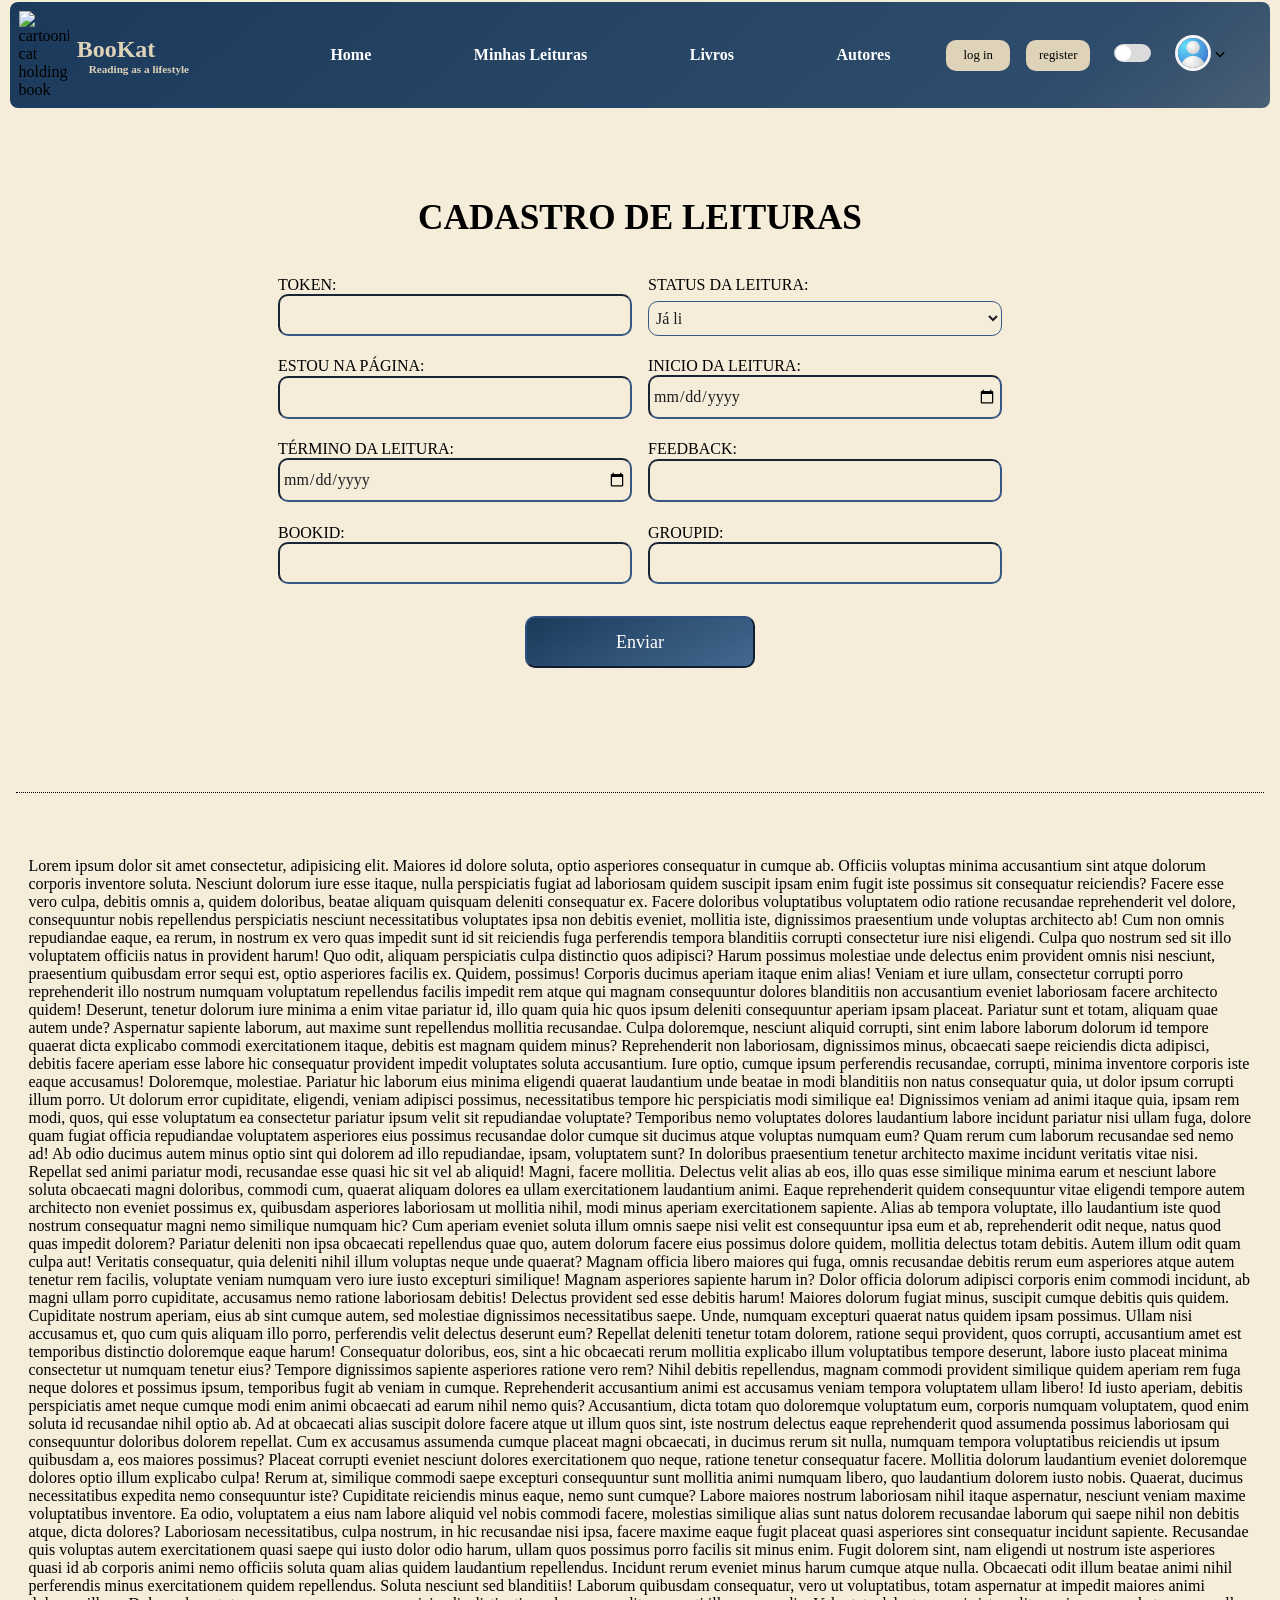
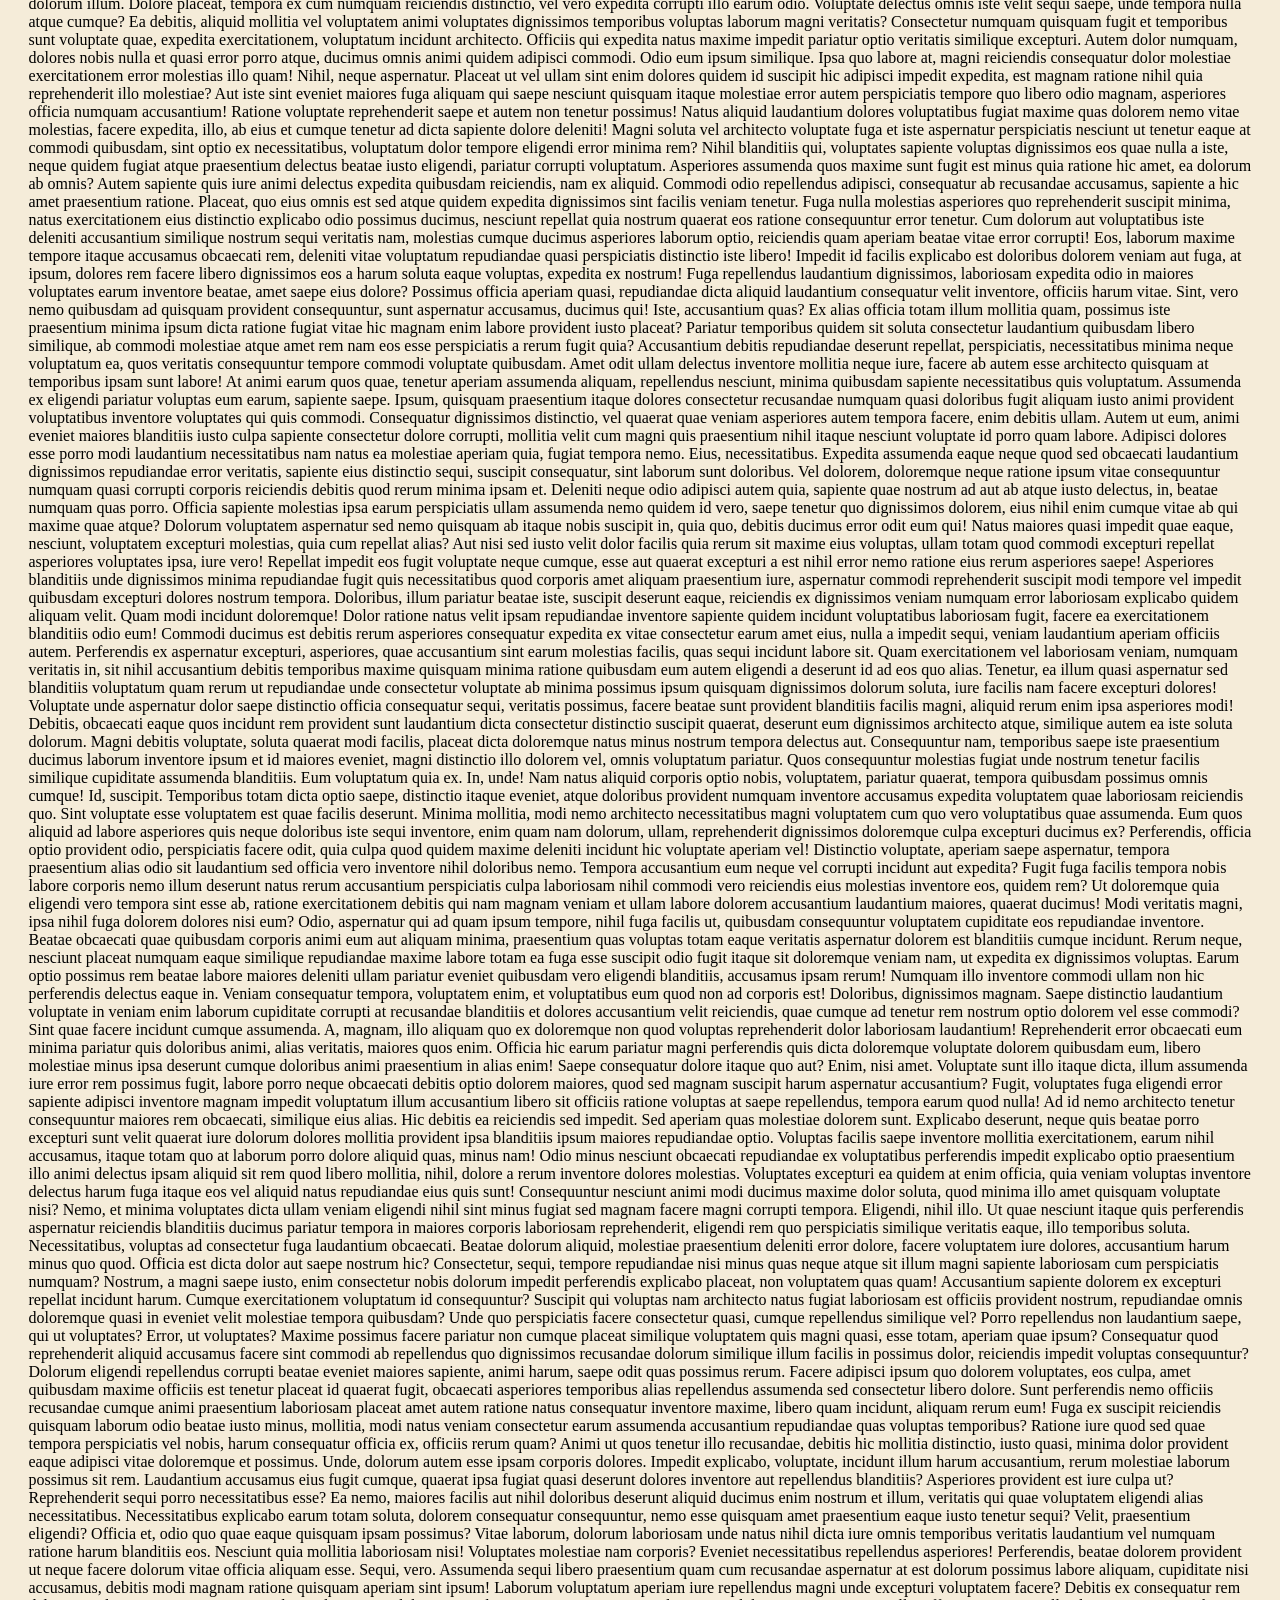
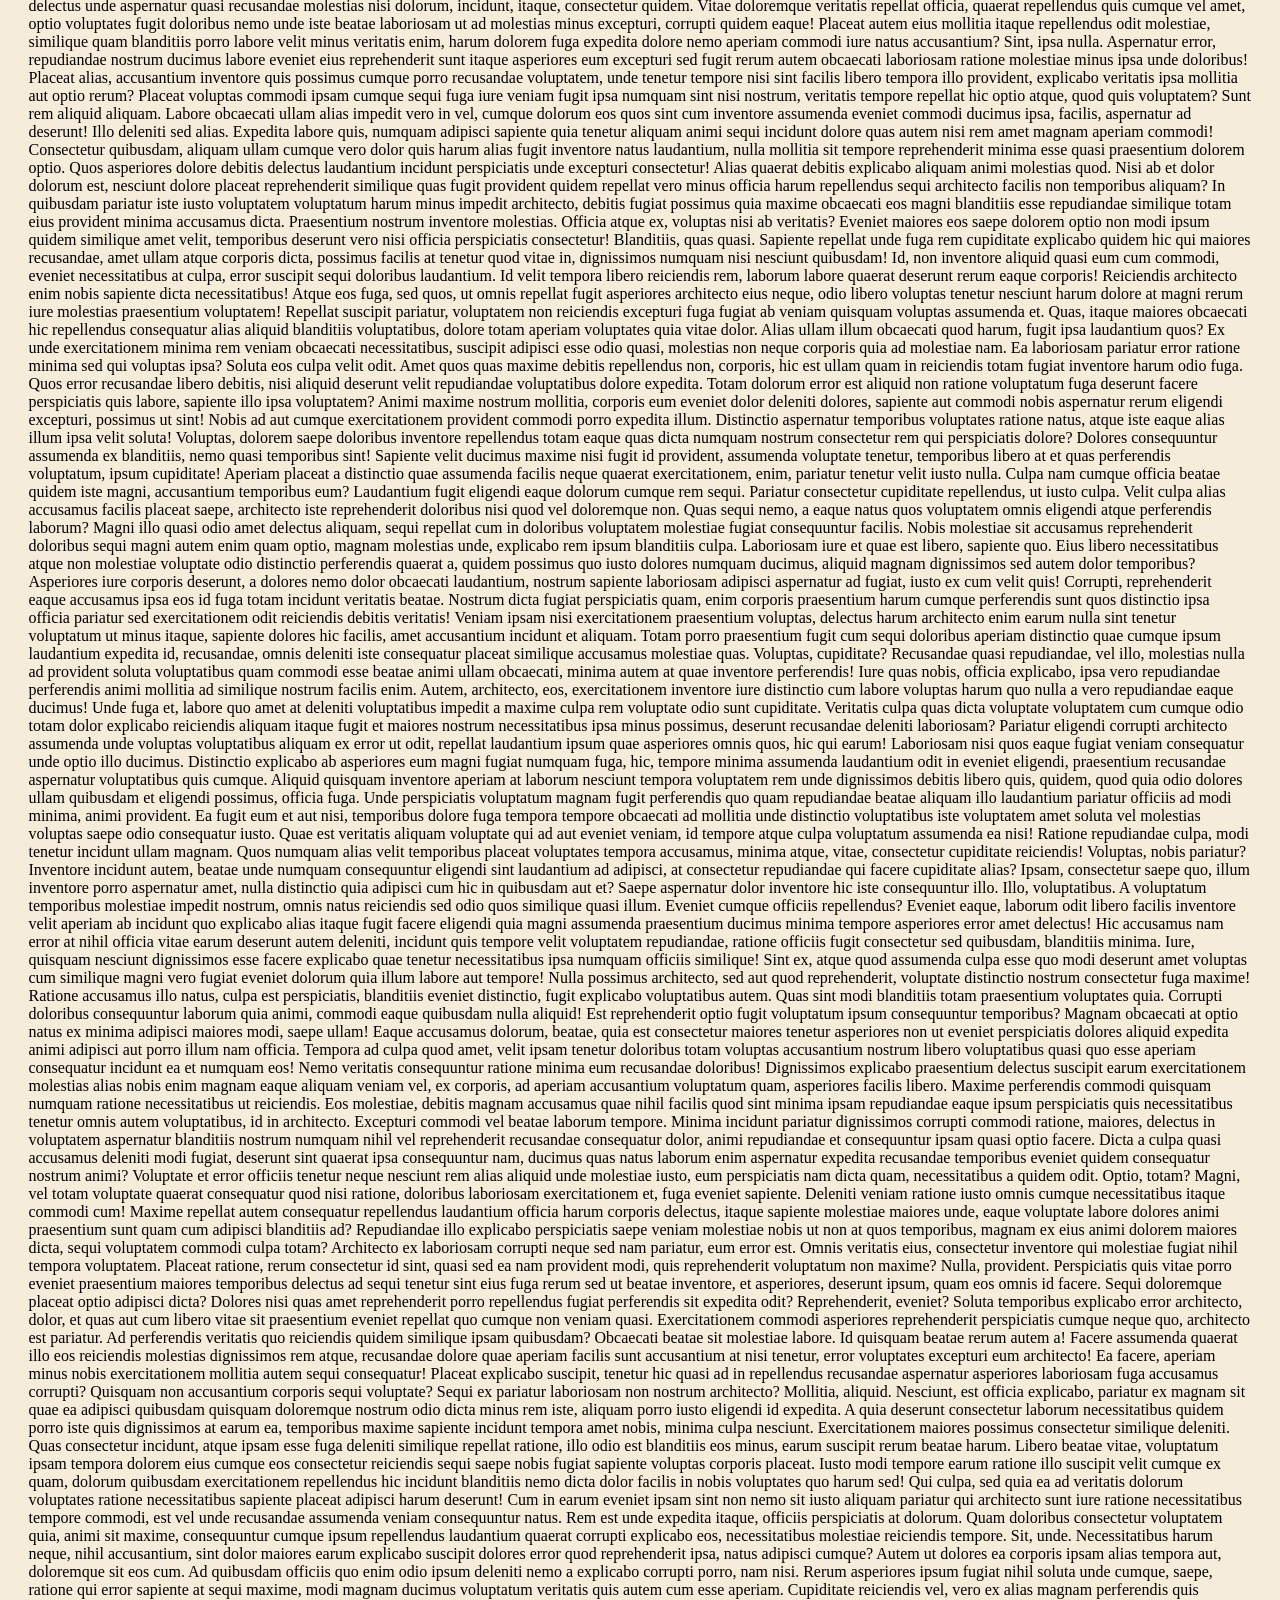
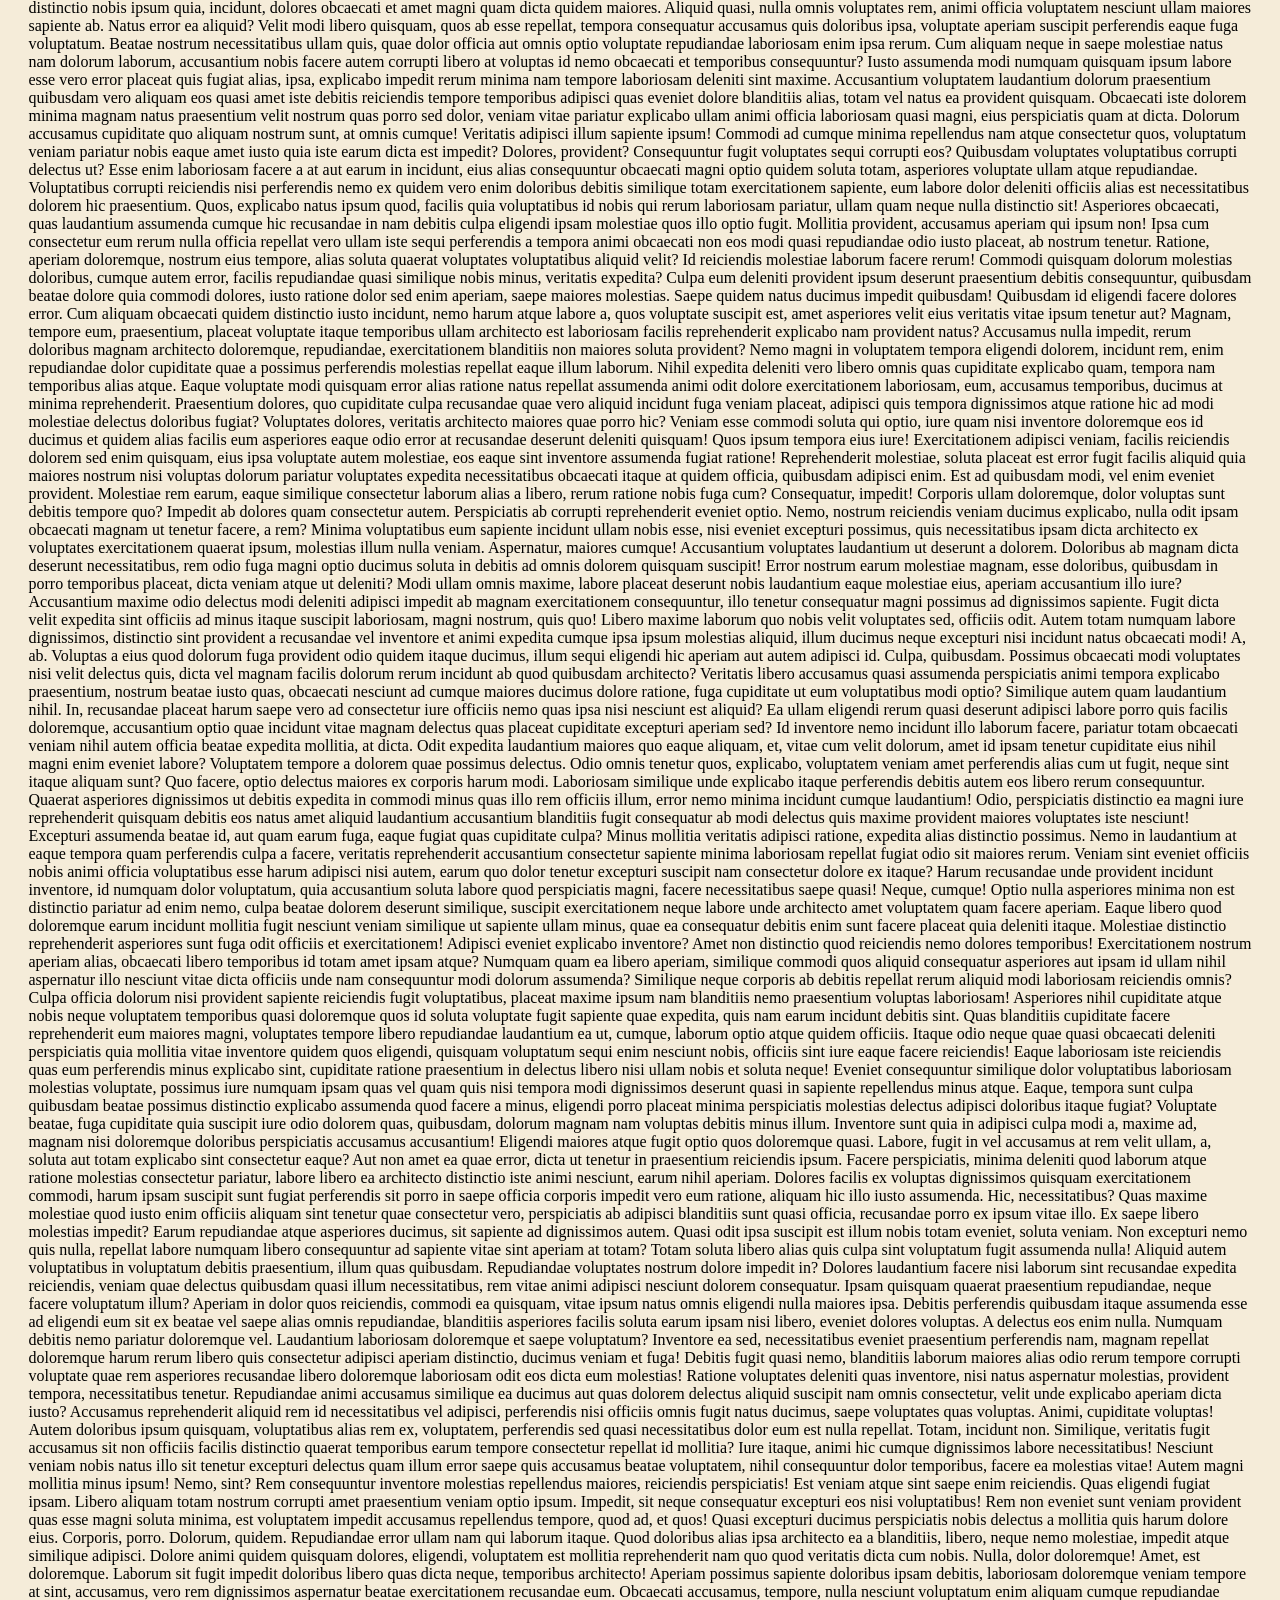
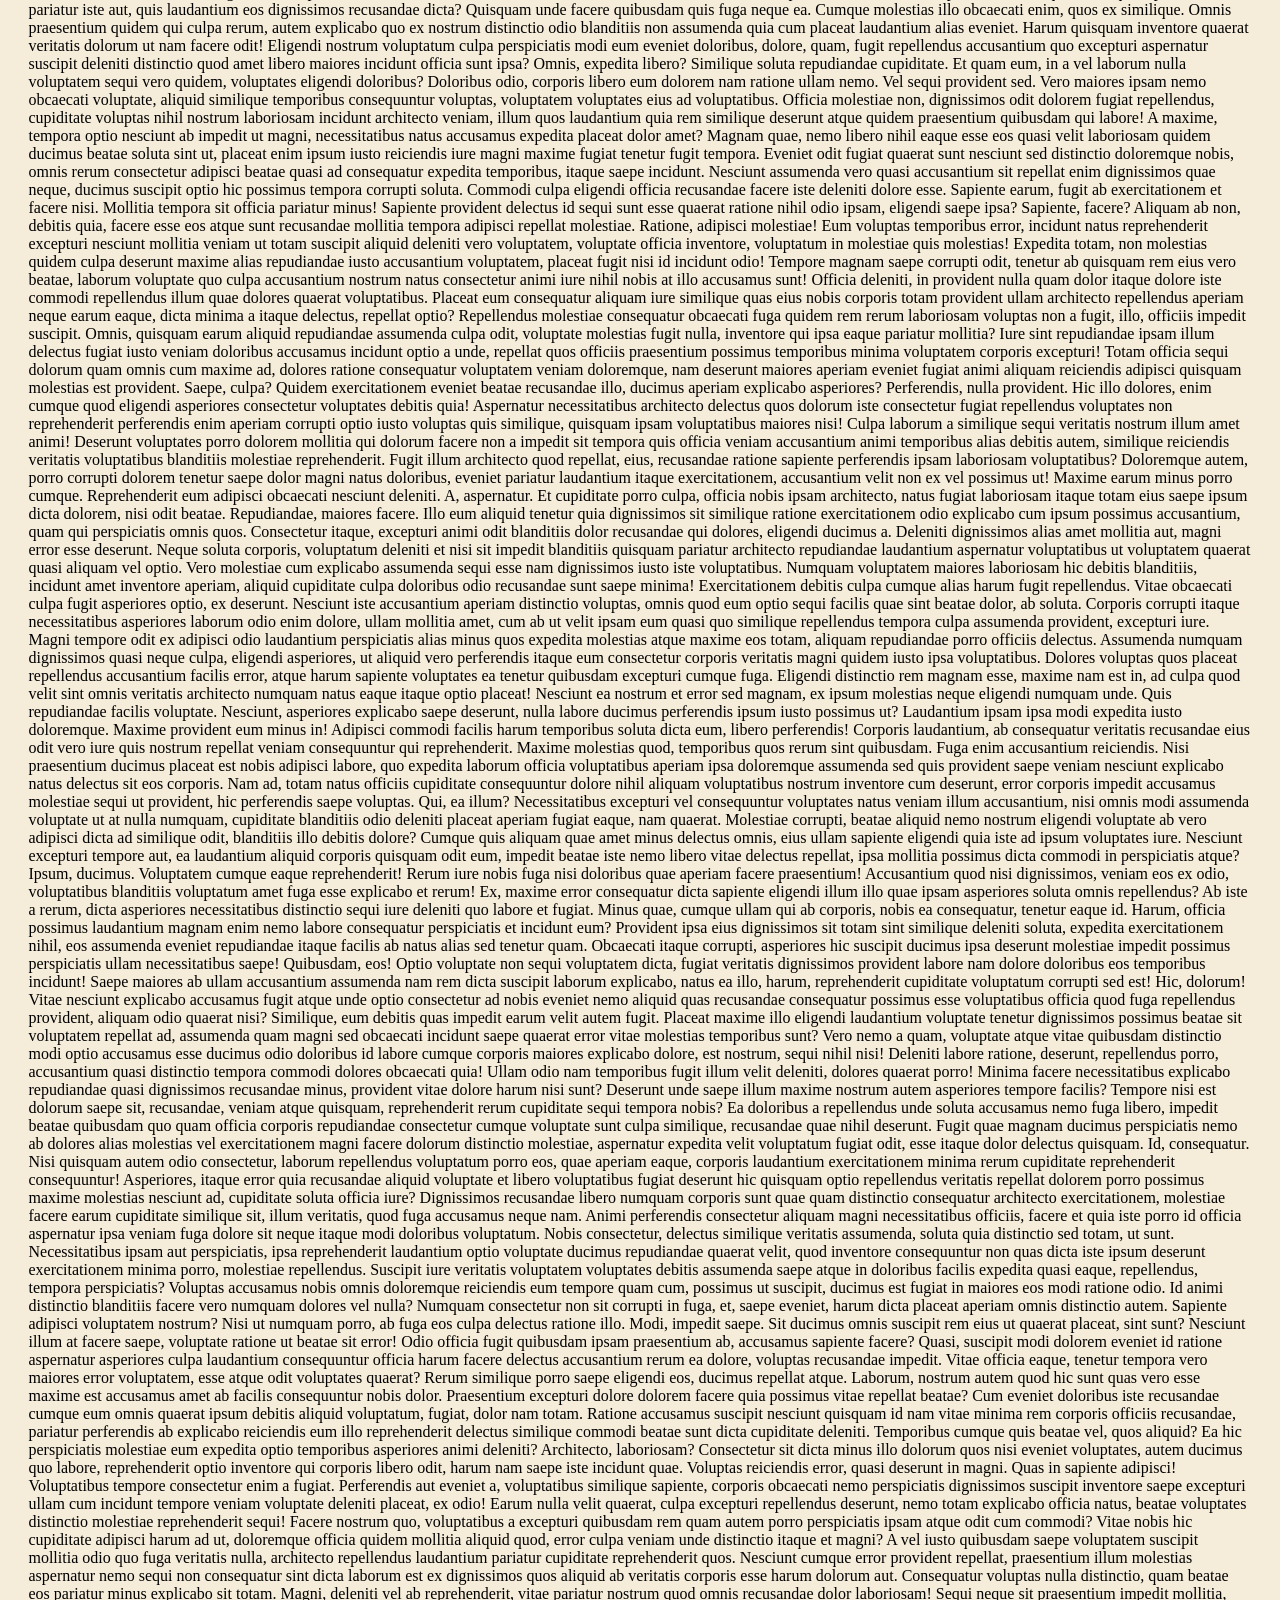
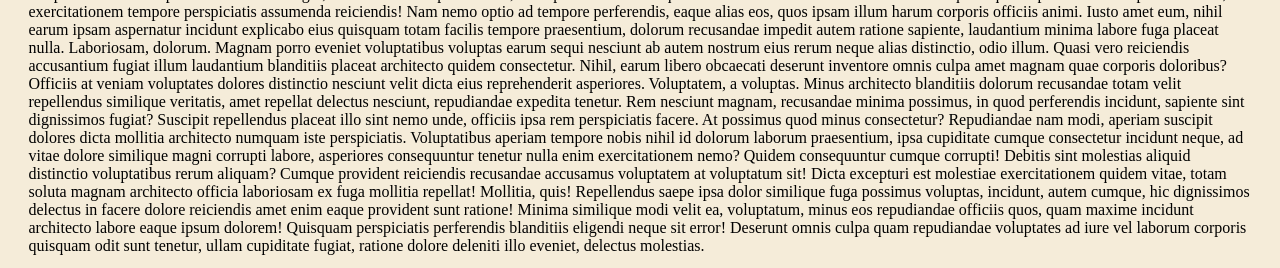
==== commit d36ba221: "add:readings page" ====
--- a/index.html
+++ b/index.html
@@ -6,7 +6,7 @@
     <link rel="stylesheet" href="styles/reset.css"/>
     <link rel="stylesheet" href="styles/global.css"/>
     <link rel="icon" type="image/png" href="resources/img_no_back.png"/>
-    <script src="index.js" defer></script>
+    <script type="module" src="index.js" defer></script>
     <link href="https://fonts.googleapis.com/css2?family=Roboto:ital,wght@0,100..900;1,100..900&display=swap" rel="stylesheet">
     <link href="https://fonts.googleapis.com/css2?family=Iosevka+Charon:ital,wght@0,300;0,400;0,500;0,700;1,300;1,400;1,500;1,700&display=swap" rel="stylesheet">
     <title>My Page</title>
@@ -31,15 +31,15 @@
                     <nav class="navbar">
                             <ul>
                             <li><a href="">Home</a></li>
-                            <li><a href="">Minhas Leituras</a></li>
+                            <li><a href="/readings/index.html">Minhas Leituras</a></li>
                             <li><a href="">Livros</a></li>
                             <li><a href="">Autores</a></li>
                         </ul>
                     </nav>
 
                     <div class="auth">
-                        <button><a href="login/">log in</a></button>
-                        <button>sign in</button>
+                        <a href="login/"><button>log in</button></a>
+                        <a href="register/"><button>register</button></a>
                     </div>
                     <a href=""><img src="resources/toggle_switch.svg" alt=""></a>
                     <div class="profile-options">
--- a/styles/global.css
+++ b/styles/global.css
@@ -138,6 +138,9 @@
     
 }
 
+button{
+    cursor: pointer;
+}
 
 section{
     padding: 1%;
